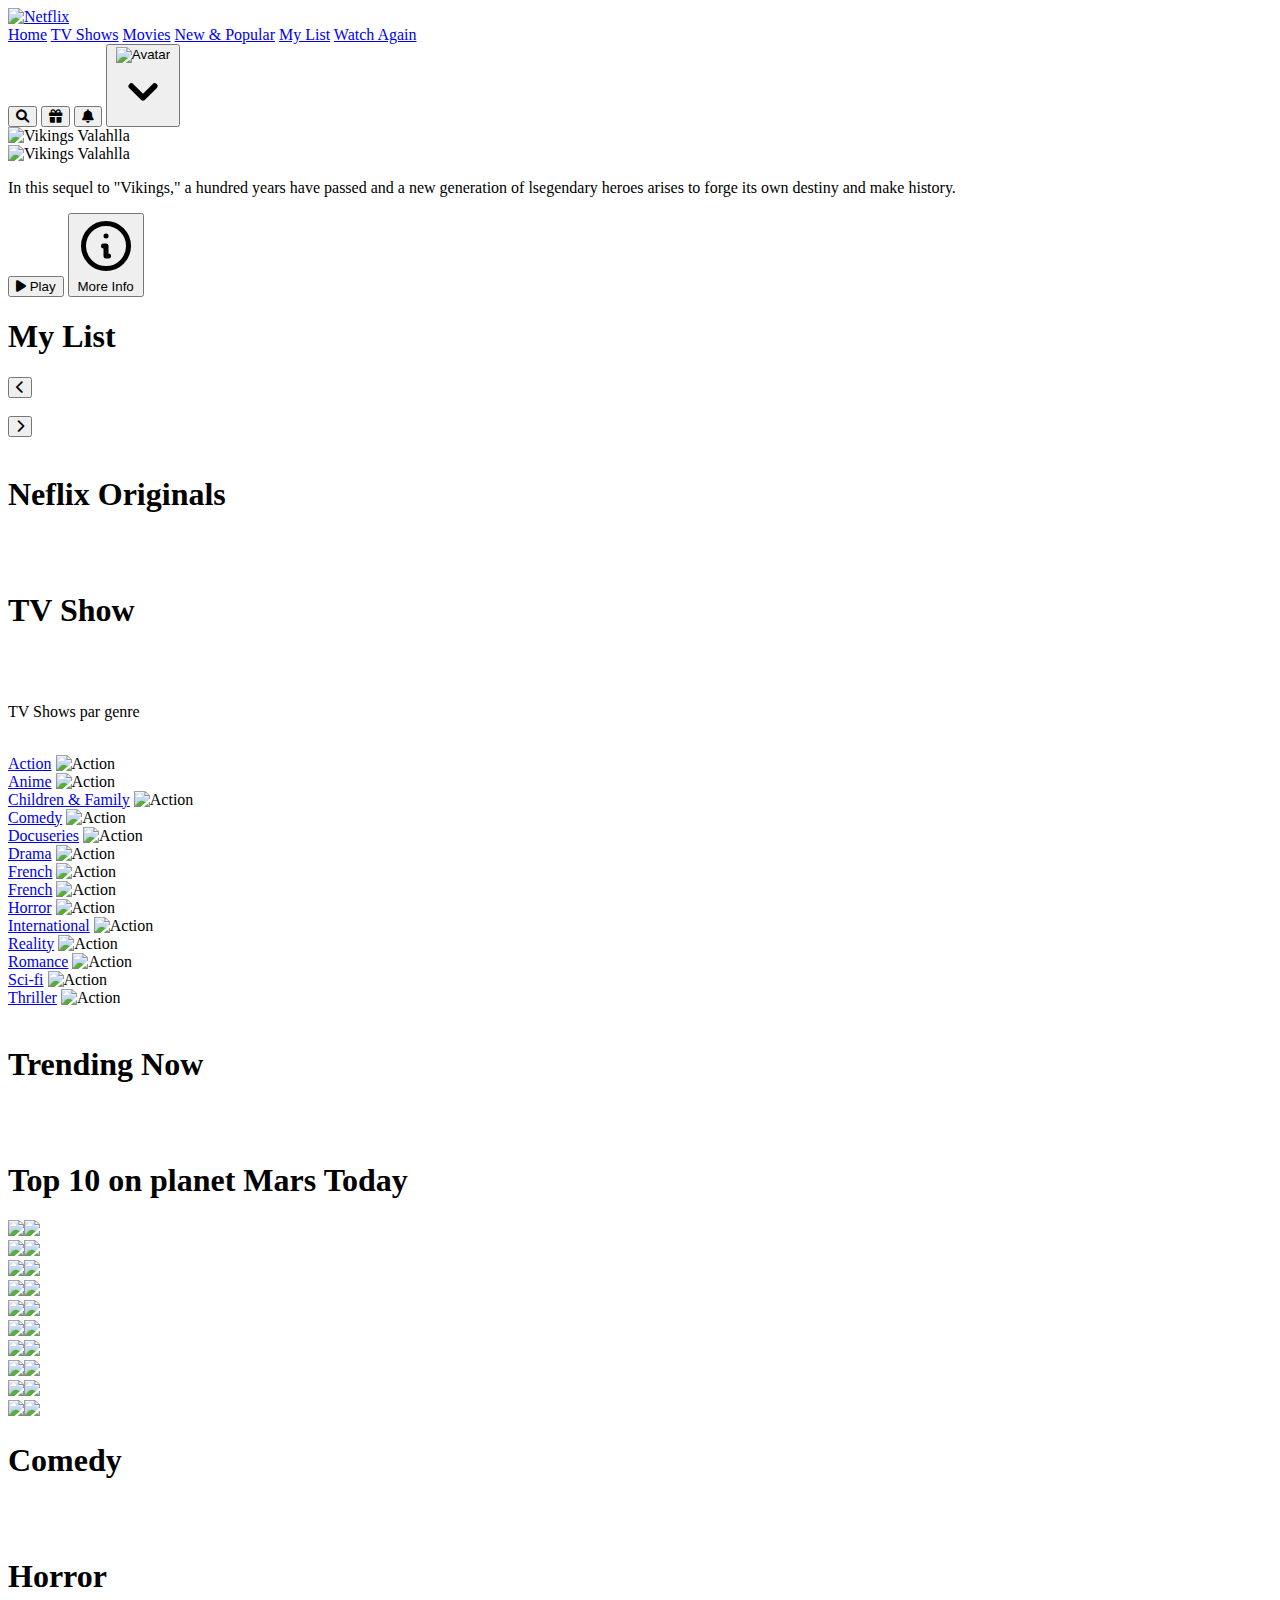
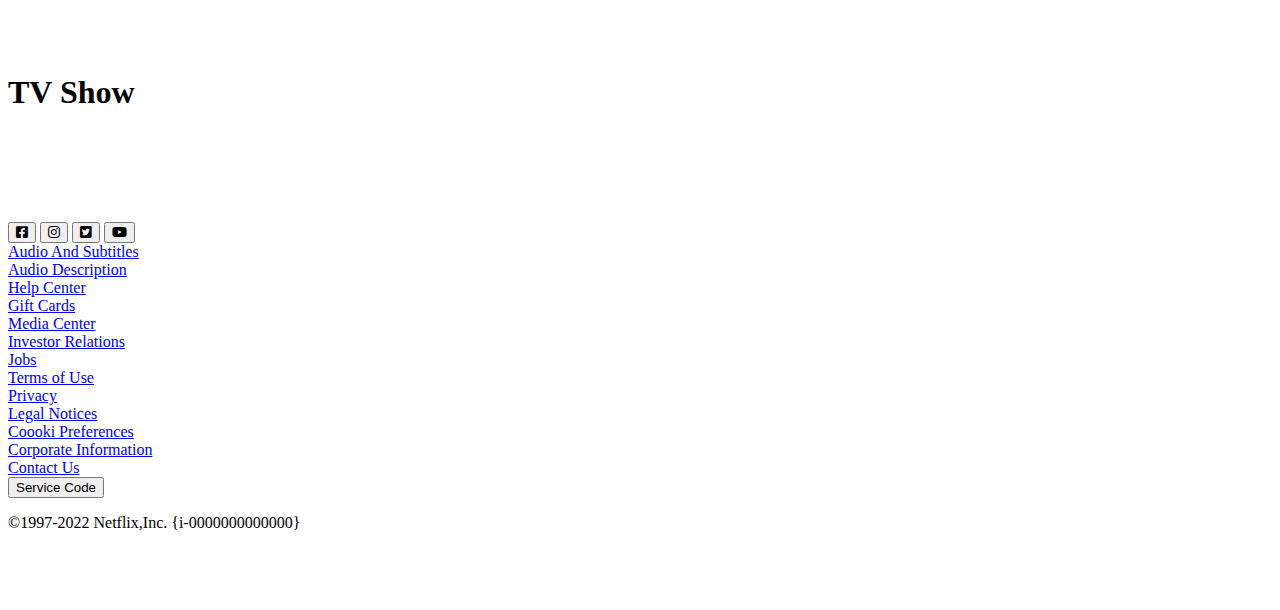
==== index.html @ 8974ee69 "Update index.html" ====
<!DOCTYPE html>
<html class="dark">

<head>

    <meta charset="UTF-8" />
    <meta name="viewport" content="width=device-width, initial-scale=1.0" />
    <meta name="author" content="Jeff GBANZIALI" />
    <meta name="description" content="Watch TV Shows Online, Watch Movies Online" />
    <title> Netflix Home</title>
    <link rel="icon" type="image/png" href="./assets/logo/favicon.ico" />
    <script src="https://cdn.tailwindcss.com"></script>
    <link rel="stylesheet" href="./assets/css/styles.css">
    <link rel="stylesheet" href="https://cdnjs.cloudflare.com/ajax/libs/font-awesome/6.0.0/css/all.min.css" integrity="sha512-9usAa10IRO0HhonpyAIVpjrylPvoDwiPUiKdWk5t3PyolY1cOd4DSE0Ga+ri4AuTroPR5aQvXU9xC6qOPnzFeg==" crossorigin="anonymous" referrerpolicy="no-referrer"
    />

</head>

<body class="bg-black overflow-x-hidden">

    <!------------------------------------------------Haeader------------------------------------------------>

    <header>

        <section class="fixed top-0 w-full bg-gradient-to-b from-black text-white">

            <div class="flex xl:flex-row flex-col items-center py-5 px-12 ml-2">
                <a href="#">
                    <img src="./assets/logo/MicrosoftTeams-image.png" alt="Netflix" class="w-24 cursor-pointer" />
                </a>
                <nav class="hidden xl:flex space-x-6 ml-10 text-sm font-light w-1/2">
                    <a href="#" class="font-medium">Home</a>
                    <a href="#" class="hover:text-gray-400">TV Shows</a>
                    <a href="#" class="hover:text-gray-400">Movies</a>
                    <a href="#" class="hover:text-gray-400">New & Popular</a>
                    <a href="#" class="hover:text-gray-400">My List</a>
                    <a href="#" class="hover:text-gray-400">Watch Again</a>
                </nav>

                <nav class="hidden xl:flex justify-center items-center space-x-8 ml-auto text-base font-semibold">
                    <button><i class="fas fa-search text-xl cursor-pointer focus:outline-none"></i></button>
                    <button><i class="fas fa-gift text-xl cursor-pointer focus:outline-none"></i></button>
                    <button><i class="fas fa-bell text-xl cursor-pointer focus:outline-none"></i></button>

                    <button class="flex items-center focus:outline-none">
                            <img src="https://cdn.glitch.global/af80d5c9-1940-44f4-b657-43b4d1e813f7/avatar.jpg?v=1646815955058" alt="Avatar" class="w-8 h-8 rounded"/>
                            <svg class="w-5 h-5 text-white ml-1" fill="currentColor" viewBox="0 0 20 20" xmlns="http://www.w3.org/2000/svg">
                                <path fill-rule="evenodd" d="M5.293 7.293a1 1 0 011.414 0L10 10.586l3.293-3.293a1 1 0 111.414 1.414l-4 4a1 1 0 01-1.414 0l-4-4a1 1 0 010-1.414z" clip-rule="evenodd"></path>
                            </svg>

                        </button>

                </nav>
            </div>

        </section>

        <section class="h-screen">

            <div>

                <img src="https://occ-0-2794-2219.1.nflxso.net/dnm/api/v6/E8vDc_W8CLv7-yMQu8KMEC7Rrr8/AAAABSjmGbTRKGriuBr3O6aT3ice6_yB7-Kq1lwpRP1QmZSDmvWN0Du_0cqlaDONncNIQdUEb2Q5NzAurjUQvxwSHsmbUCjc.jpg?r=105" alt="Vikings Valahlla" class="w-full h-screen object-cover"
                />
                <div class="absolute top-40 px-16">

                    <div class="flex flex-col xl:w-5/12 lg:w-6/12 md:w-8/12 sm:w-8/12 space-y-2 py-12">
                        <img src="./assets/img/2111.png" alt="Vikings Valahlla" />
                        <p class="text-white text-lg text-justify">In this sequel to "Vikings," a hundred years have passed and a new generation of lsegendary heroes arises to forge its own destiny and make history.</p>

                        <div class="flex flex-row w-full space-x-4">
                            <button class="flex justify-center items-center bg-white hover:bg-opacity-80 rounded-lg shadow-md space-x-2 px-8 py-2 mt-5">
                                    <i class="fas fa-play"></i>
                                    <span class="text-gray-800 font-semibold">Play</span>

                                </button>
                            <button class="flex justify-center items-center bg-gray-800 bg-opacity-80 hover:bg-opacity-60 rounded-lg shadow-md space-x-2 px-8 py-2 mt-5">
                                    <svg class="w-6 h-6 text-white" fill="none" stroke="currentColor" viewBox="0 0 24 24" xmlns="http://www.w3.org/2000/svg"> 
                                        <path stroke-linecap="round" stroke-linejoin="round" stroke-width="2" d="M13 16h-1v-4h-1m1-4h.01M21 12a9 9 0 11-18 0 9 9 0 0118 0z"></path> 
                                    </svg>
                                    <span class="text-white font-semibold">More Info</span>
                                </button>
                        </div>

                    </div>

                </div>

            </div>


            <!-- wallpaper, bg gradient to top -->
            <div class="absolute bottom-0 bg-gradient-to-t from-black w-full h-40"></div>


        </section>

    </header>

    <!------------------------------------------------Haeader------------------------------------------------>

    <!------------------------------------------------Main------------------------------------------------>

    <main>

        <!-- My List-->


        </div>
        <h1 class="text-white ml-9 font-bold">My List</h1>
        <section class="mx-5 p-1.5 ">
            <div class="carousel">
                <div class=" scrollbar-left left-arrow absolute bg-gray-900 pt-4 opacity-0 hover:opacity-40 ">
                    <!--items-start flex-->
                    <button class="  focus:outline-none text-white text-4xl absolute my-28 z-30  ">
                <i class="fa-solid fa-chevron-left"></i>
            </button>

                </div>
                <div class=" duration-200 flex items-center inline-block align-baseline">
                    <div class="bar">
                        <a href=""><img src="./assets/img/horror1.jpg" alt="" class=" max-w-xs hover:scale-y-105 m-2 object-contain max-h-64 rounded"></a>
                        <a href=""><img src="./assets/img/anonim.jpg" alt="" class=" hover:scale-y-105 m-2 object-contain max-h-64 rounded max-w-xs"></a>
                        <a href=""><img src="./assets/img/green-snake-2.jpg" alt="" class=" hover:scale-y-105 m-2 object-contain max-w-xs max-h-64 rounded"></a>
                        <a href=""><img src="./assets/img/horror12.jpg" alt="" class=" hover:scale-y-105 m-2 p-auto object-contain max-w-xs max-h-64 rounded"></a>
                        <a href=""><img src="./assets/img/casa.jpg" alt="" class=" hover:scale-y-105 object-contain m-2 max-w-xs max-h-64 rounded"></a>
                        <a href=""><img src="./assets/img/kenshin.jpg" alt="" class=" hover:scale-y-105 object-contain m-2 max-w-xs max-h-64 rounded"></a>
                        <a href=""><img src="./assets/img/rom4.jpg" alt="" class=" hover:scale-y-105 object-contain m-2 max-h-64 max-w-xs rounded"></a>
                        <a href=""><img src="./assets/img/comedie12.jpg" alt="" class=" hover:scale-y-105 m-2 object-contain max-w-xs max-h-64 rounded"></a>
                        <a href=""><img src="./assets/img/horror14.jpg" alt="" class=" hover:scale-y-105 m-2 p-auto object-contain max-w-xs max-h-64 rounded"></a>
                        <a href=""><img src="./assets/img/rom10.jpg" alt="" class=" hover:scale-y-105 object-contain m-2 max-w-xs max-h-64 rounded"></a>
                        <a href=""><img src="./assets/img/doc3.jpg" alt="" class=" hover:scale-y-105 object-contain m-2 max-w-xs max-h-64 rounded"></a>
                        <a href=""><img src="./assets/img/rom6.jpg" alt="" class=" hover:scale-y-105 object-contain m-2 max-h-64 max-w-xs rounded"></a>
                        <a href=""><img src="./assets/img/narcos.jpg" alt="" class=" hover:scale-y- object-contain max-h-64 m-2 max-w-xs rounded"></a>
                        <a href=""><img src="./assets/img/horror7.jpg" alt="" class=" max-w-xs hover:scale-y-105 object-contain m-2 max-h-64 rounded"></a>
                        <a href=""><img src="./assets/img/horror13.jpg" alt="" class=" max-w-xs hover:scale-y-105 object-contain m-2 max-h-64 rounded"></a>

                    </div>
                </div>

                <div class=" scrollbar-rigth right-arrow grid justify-items-end   ">
                    <!--items-end flex grid justify-items-end-->
                    <button class="text-white text-4xl absolute mb-28 z-30 bg-blue opacity-0 hover:opacity-40 ">
                    <i class="fa-solid fa-chevron-right"></i>
            </button>

                </div>
            </div>



        </section>



        <!-- My List-->


        <br>

        <!-- Netflix Originals-->


        <section class="mx-5 p-1.5">
            <h1 class="text-white ml-10 font-bold">Neflix Originals</h1>
            <div class=" duration-200 flex overflow-hidden overflow-x-scroll items-center">
                <a href=""><img src="./assets/img/VAL.ZW1zLXByZC1hc3NldHMvdHZzZWFzb24vNTk1NzNjMzYtMDViZC00OWM0LThjN2QtMzljNDExYTJmNTE0LmpwZw==" alt="" class=" max-w-xs hover:scale-y-105 m-2 object-contain max-h-64 rounded"></a>
                <a href=""><img src="./assets/img/anonim.jpg" alt="" class=" hover:scale-y-105 m-2 object-contain max-h-64 rounded max-w-xs"></a>
                <a href=""><img src="./assets/img/green-snake-2.jpg" alt="" class=" hover:scale-y-105 m-2 object-contain max-w-xs max-h-64 rounded"></a>
                <a href=""><img src="./assets/img/horror12.jpg" alt="" class=" hover:scale-y-105 m-2 p-auto object-contain max-w-xs max-h-64 rounded"></a>
                <a href=""><img src="./assets/img/casa.jpg" alt="" class=" hover:scale-y-105 object-contain m-2 max-w-xs max-h-64 rounded"></a>
                <a href=""><img src="./assets/img/kenshin.jpg" alt="" class=" hover:scale-y-105 object-contain m-2 max-w-xs max-h-64 rounded"></a>
                <a href=""><img src="./assets/img/rom4.jpg" alt="" class=" hover:scale-y-105 object-contain m-2 max-h-64 max-w-xs rounded"></a>
                <a href=""><img src="./assets/img/narcos.jpg" alt="" class=" hover:scale-y- object-contain max-h-64 m-2 max-w-xs rounded"></a>
                <a href=""><img src="./assets/img/VAL.ZW1zLXByZC1hc3NldHMvdHZzZWFzb24vNTk1NzNjMzYtMDViZC00OWM0LThjN2QtMzljNDExYTJmNTE0LmpwZw==" alt="" class=" max-w-xs hover:scale-y-105 object-contain m-2 max-h-64 rounded"></a>
                <a href=""><img src="./assets/img/VAL.ZW1zLXByZC1hc3NldHMvdHZzZWFzb24vNTk1NzNjMzYtMDViZC00OWM0LThjN2QtMzljNDExYTJmNTE0LmpwZw==" alt="" class=" max-w-xs hover:scale-y-105 object-contain m-2 max-h-64 rounded"></a>
            </div>
        </section>
        <br>

        <!-- Netflix Originals-->

        <!-- TV Show-->
        <section class="mx-5 p-1.5">
            <h1 class="text-white ml-10 font-bold">TV Show</h1>
            <div class=" duration-200 flex overflow-hidden overflow-x-scroll items-center">
                <a href=""><img src="./assets/img/VAL.ZW1zLXByZC1hc3NldHMvdHZzZWFzb24vNTk1NzNjMzYtMDViZC00OWM0LThjN2QtMzljNDExYTJmNTE0LmpwZw==" alt="" class=" max-w-xs hover:scale-y-105 m-2 object-contain max-h-64 rounded"></a>
                <a href=""><img src="./assets/img/anonim.jpg" alt="" class=" hover:scale-y-105 m-2 object-contain max-h-64 rounded max-w-xs"></a>
                <a href=""><img src="./assets/img/green-snake-2.jpg" alt="" class=" hover:scale-y-105 m-2 object-contain max-w-xs max-h-64 rounded"></a>
                <a href=""><img src="./assets/img/horror12.jpg" alt="" class=" hover:scale-y-105 m-2 p-auto object-contain max-w-xs max-h-64 rounded"></a>
                <a href=""><img src="./assets/img/casa.jpg" alt="" class=" hover:scale-y-105 object-contain m-2 max-w-xs max-h-64 rounded"></a>
                <a href=""><img src="./assets/img/kenshin.jpg" alt="" class=" hover:scale-y-105 object-contain m-2 max-w-xs max-h-64 rounded"></a>
                <a href=""><img src="./assets/img/rom4.jpg" alt="" class=" hover:scale-y-105 object-contain m-2 max-h-64 max-w-xs rounded"></a>
                <a href=""><img src="./assets/img/narcos.jpg" alt="" class=" hover:scale-y-105 object-contain max-h-64 m-2 max-w-xs rounded"></a>
                <a href=""><img src="./assets/img/VAL.ZW1zLXByZC1hc3NldHMvdHZzZWFzb24vNTk1NzNjMzYtMDViZC00OWM0LThjN2QtMzljNDExYTJmNTE0LmpwZw==" alt="" class=" max-w-xs hover:scale-y-105 object-contain m-2 max-h-64 rounded"></a>
                <a href=""><img src="./assets/img/VAL.ZW1zLXByZC1hc3NldHMvdHZzZWFzb24vNTk1NzNjMzYtMDViZC00OWM0LThjN2QtMzljNDExYTJmNTE0LmpwZw==" alt="" class=" max-w-xs hover:scale-y-105 object-contain m-2 max-h-64 rounded"></a>
            </div>
        </section>
        <br>

        <!-- TV Show-->

        <!-- TV Shows par genre-->
        <section>

            <div class="px-12 py-3 mx-6 ">


                <p class="py-2 text-white font-bold">TV Shows par genre</p>
                <br>
                <div>

                    <div class="grid gap-3 xl:grid-cols-7 lg:grid-cols-5 md:grid-cols-4 sm:grid-cols-3 grid-cols-2">

                        <div class="relative bg-gradient-to-r hover:opacity-50 from-green-900 to-green-100 rounded overflow-hidden">
                            <a class="absolute top-1/4 left-3 no-underline text-white font-bold lg:text-xl md:text-base z-10" href="#">Action</a>
                            <img class="rounded opacity-30 mb-3 transform hover:scale-125 transition duration-500 ease-in-out overflow-hidden" src="" alt="Action">
                        </div>

                        <div class="relative bg-gradient-to-r hover:opacity-50 from-red-900 to-red-100 rounded overflow-hidden">
                            <a class="absolute top-1/4 left-3 no-underline text-white font-bold lg:text-xl md:text-base z-10" href="#">Anime</a>
                            <img class="rounded opacity-30 mb-3 transform hover:scale-125 transition duration-500 ease-in-out overflow-hidden" src="" alt="Action">
                        </div>

                        <div class="relative bg-gradient-to-r hover:opacity-50 from-yellow-900 to-yellow-100 rounded overflow-hidden">
                            <a class="absolute lg:top-1/4 lg:left-3 md:top-1 md:left-3 no-underline text-white font-bold lg:text-xl md:text-base z-10" href="#">Children & Family</a>
                            <img class="rounded opacity-30 mb-3 transform hover:scale-125 transition duration-500 ease-in-out overflow-hidden" src="" alt="Action">
                        </div>

                        <div class="relative bg-gradient-to-r hover:opacity-50 from-pink-900 to-pink-100 rounded overflow-hidden">
                            <a class="absolute top-1/4 left-3 no-underline text-white font-bold lg:text-xl md:text-base z-10" href="#">Comedy</a>
                            <img class="rounded opacity-30 mb-3 transform hover:scale-125 transition duration-500 ease-in-out overflow-hidden" src="" alt="Action">
                        </div>

                        <div class="relative bg-gradient-to-r hover:opacity-50 from-indigo-900 to-indigo-100 rounded overflow-hidden">
                            <a class="absolute top-1/4 left-3 no-underline text-white font-bold lg:text-xl md:text-base z-10" href="#">Docuseries</a>
                            <img class="rounded opacity-30 mb-3 transform hover:scale-125 transition duration-500 ease-in-out overflow-hidden" src="./assets/img/docuseries.png" alt="Action">
                        </div>

                        <div class="relative bg-gradient-to-r from-green-500 to-green-100 rounded overflow-hidden">
                            <a class="absolute top-1/4 left-3 no-underline text-white font-bold lg:text-xl md:text-base z-10" href="#">Drama</a>
                            <img class="rounded opacity-30 mb-3 transform hover:scale-125 transition duration-500 ease-in-out overflow-hidden" src="" alt="Action">
                        </div>

                        <div class="relative bg-gradient-to-r hover:opacity-50 from-pink-500 to-pink-100 rounded overflow-hidden">
                            <a class="absolute top-1/4 left-3 no-underline text-white font-bold lg:text-xl md:text-base z-10" href="#">French</a>
                            <img class="rounded opacity-30 mb-3 transform hover:scale-125 transition duration-500 ease-in-out overflow-hidden" src="" alt="Action">
                        </div>

                        <div class="relative bg-gradient-to-r hover:opacity-50 from-blue-500 to-blue-100 rounded overflow-hidden">
                            <a class="absolute top-1/4 left-3 no-underline text-white font-bold lg:text-xl md:text-base z-10" href="#">French</a>
                            <img class="rounded opacity-30 mb-3 transform hover:scale-125 transition duration-500 ease-in-out overflow-hidden" src="" alt="Action">
                        </div>

                        <div class="relative bg-gradient-to-r from-purple-600 hover:opacity-50 to-purple-100 rounded overflow-hidden">
                            <a class="absolute top-1/4 left-3 no-underline text-white font-bold lg:text-xl md:text-base z-10" href="#">Horror</a>
                            <img class="rounded opacity-30 mb-3 transform hover:scale-125 transition duration-500 ease-in-out overflow-hidden" src="" alt="Action">
                        </div>

                        <div class="relative bg-gradient-to-r from-red-600 hover:opacity-50 to-red-100 rounded overflow-hidden">
                            <a class="absolute top-1/4 left-3 no-underline text-white font-bold lg:text-xl md:text-base z-10" href="#">International</a>
                            <img class="rounded opacity-30 mb-3 transform hover:scale-125 transition duration-500 ease-in-out overflow-hidden" src="" alt="Action">
                        </div>

                        <div class="relative bg-gradient-to-r from-indigo-700 hover:opacity-50 to-indigo-100 rounded overflow-hidden">
                            <a class="absolute top-1/4 left-3 no-underline text-white font-bold lg:text-xl md:text-base z-10" href="#">Reality</a>
                            <img class="rounded opacity-30 mb-3 transform hover:scale-125 transition duration-500 ease-in-out overflow-hidden" src="" alt="Action">
                        </div>


                        <div class="relative bg-gradient-to-r from-yellow-500 hover:opacity-50 to-yellow-100 rounded overflow-hidden">
                            <a class="absolute top-1/4 left-3 no-underline text-white font-bold lg:text-xl md:text-base z-10" href="#">Romance</a>
                            <img class="rounded opacity-30 mb-3 transform hover:scale-125 transition duration-500 ease-in-out overflow-hidden" src="" alt="Action">
                        </div>

                        <div class="relative bg-gradient-to-r from-pink-400 hover:opacity-50 to-pink-100 rounded overflow-hidden">
                            <a class="absolute top-1/4 left-3 no-underline text-white font-bold lg:text-xl md:text-base z-10" href="#">Sci-fi</a>
                            <img class="rounded opacity-30 mb-3 transform hover:scale-125 transition duration-500 ease-in-out overflow-hidden" src="" alt="Action">
                        </div>

                        <div class="relative bg-gradient-to-r from-purple-500 hover:opacity-50 to-purple-50 rounded overflow-hidden">
                            <a class="absolute top-1/4 left-3 no-underline text-white font-bold lg:text-xl md:text-base z-10" href="#">Thriller</a>
                            <img class="rounded opacity-30 mb-3 transform hover:scale-125 transition duration-500 ease-in-out overflow-hidden" src="" alt="Action">
                        </div>

                    </div>
                </div>
            </div>

        </section>

        <!-- TV Shows par genre-->

        <!-- Trending Now-->

        <br>

        <section class="mx-5 p-1.5">
            <h1 class="text-white ml-10 font-bold">Trending Now</h1>
            <div class=" duration-200 flex overflow-hidden overflow-x-scroll  items-center">
                <a href=""><img src="./assets/img/VAL.ZW1zLXByZC1hc3NldHMvdHZzZWFzb24vNTk1NzNjMzYtMDViZC00OWM0LThjN2QtMzljNDExYTJmNTE0LmpwZw==" alt="" class=" max-w-xs hover:scale-y-105 m-2 object-contain max-h-64 rounded"></a>
                <a href=""><img src="./assets/img/anonim.jpg" alt="" class=" hover:scale-y-105 m-2 object-contain max-h-64 rounded max-w-xs"></a>
                <a href=""><img src="./assets/img/green-snake-2.jpg" alt="" class=" hover:scale-y-105 m-2 object-contain max-w-xs max-h-64 rounded"></a>
                <a href=""><img src="./assets/img/horror12.jpg" alt="" class=" hover:scale-y-105 m-2 p-auto object-contain max-w-xs max-h-64 rounded"></a>
                <a href=""><img src="./assets/img/casa.jpg" alt="" class=" hover:scale-y-105 object-contain m-2 max-w-xs max-h-64 rounded"></a>
                <a href=""><img src="./assets/img/kenshin.jpg" alt="" class=" hover:scale-y-105 object-contain m-2 max-w-xs max-h-64 rounded"></a>
                <a href=""><img src="./assets/img/rom4.jpg" alt="" class=" hover:scale-y-105 object-contain m-2 max-h-64 max-w-xs rounded"></a>
                <a href=""><img src="./assets/img/narcos.jpg" alt="" class=" hover:scale-y-105 object-contain max-h-64 m-2 max-w-xs rounded"></a>
                <a href=""><img src="./assets/img/VAL.ZW1zLXByZC1hc3NldHMvdHZzZWFzb24vNTk1NzNjMzYtMDViZC00OWM0LThjN2QtMzljNDExYTJmNTE0LmpwZw==" alt="" class=" max-w-xs hover:scale-y-105 object-contain m-2 max-h-64 rounded"></a>
                <a href=""><img src="./assets/img/VAL.ZW1zLXByZC1hc3NldHMvdHZzZWFzb24vNTk1NzNjMzYtMDViZC00OWM0LThjN2QtMzljNDExYTJmNTE0LmpwZw==" alt="" class=" max-w-xs hover:scale-y-105 object-contain m-2 max-h-64 rounded"></a>
            </div>
        </section>
        <br>

        <!-- Trending Now-->

        <!-- Top 10 on planet Mars Today -->


        <section class="mx-5 p-1.5  ml-10 font-bold">
            <h1 class="text-white">Top 10 on planet Mars Today </h1>
            <div class=" duration-200 flex  overflow-x-scroll items-center">
                <div class="flex items-center relative  space-x-20">
                    <div class="flex items-center"><img class=" items-center " src="./assets/img/top_1.png " alt=" "><img class=" hover:scale-y-105 h-40 w-40 object-contain rounded " src="./assets/img/ems.ZW1zLXByZC1hc3NldHMvdHZzZWFzb24vNTk1NzNjMzYtMDViZC00OWM0LThjN2QtMzljNDExYTJmNTE0LmpwZw=="></div>
                    <div class=" flex items-center "><img class="w-auto h-auto " src="./assets/img/top_2.png " alt=" "><img class="  hover:scale-y-105 h-40 w-40 object-contain rounded " src="./assets/img/narcos.jpg "></div>
                    <div class="flex items-center "><img class="w-auto h-auto " src="./assets/img/top_3.png " alt=" "><img class=" hover:scale-y-105 h-40 w-40 object-contain rounded " src="./assets/img/rom11.jpg "></div>
                    <div class="flex items-center "><img class="w-auto h-auto " src="./assets/img/top_4.png" alt=" "><img class="  hover:scale-y-105 h-40 w-40 object-contain rounded " src="./assets/img/horror14.jpg "></div>
                    <div class="flex items-center "><img class="w-auto h-auto " src="./assets/img/top_5.png" alt=" "><img class=" hover:scale-y-105 h-40 w-40 object-contain rounded " src="./assets/img/comedie7.jpg "></div>
                    <div class="flex items-center "><img class="w-auto h-auto " src="./assets/img/top_6.png " alt=" "><img class="  hover:scale-y-105 h-40 w-40 object-contain rounded " src="./assets/img/doc10.jpg "></div>
                    <div class="flex items-center "><img class="w-auto h-auto " src="./assets/img/top_7.png " alt=" "><img class="  hover:scale-y-105 h-40 w-40 object-contain rounded " src="./assets/img/newgods.jpg "></div>
                    <div class="flex items-center "><img class="w-auto h-auto " src="./assets/img/top_8.png" alt=" "><img class=" hover:scale-y-105 h-40 w-40 object-contain rounded " src="./assets/img/jojo.jpg"></div>
                    <div class="flex items-center "><img class="w-auto h-auto " src="./assets/img/top_9.png " alt=" "><img class="  hover:scale-y-105 h-40 w-40 object-contain rounded " src="./assets/img/green-snake-2.jpg "></div>
                    <div class="flex items-center "><img class="w-auto h-auto " src="./assets/img/top_10.png" alt=" "><img class=" hover:scale-y-105 h-40 w-40 object-contain rounded " src="./assets/img/casa.jpg"></div>
                </div>

        </section>
        <!-- Top 10 on planet Mars Today -->

        <section class="mx-5 p-1.5 overflow-x-hidden overflow-x-scroll">
            <h1 class="text-white ml-10 font-bold">Comedy</h1>
            <div class=" duration-200 flex items-center inline-block align-baseline">
                <a href=""><img src="./assets/img/comedie1.jpg" alt="" class=" max-w-xs hover:scale-y-105 m-2 object-contain max-h-64 rounded"></a>
                <a href=""><img src="./assets/img/comedie2.jpg" alt="" class=" hover:scale-y-105 m-2 object-contain max-h-64 rounded max-w-xs"></a>
                <a href=""><img src="./assets/img/comedie3.jpg" alt="" class=" hover:scale-y-105 m-2 object-contain max-w-xs max-h-64 rounded"></a>
                <a href=""><img src="./assets/img/comedie4.jpg" alt="" class=" hover:scale-y-105 m-2 p-auto object-contain max-w-xs max-h-64 rounded"></a>
                <a href=""><img src="./assets/img/comedie5.jpg" alt="" class=" hover:scale-y-105 object-contain m-2 max-w-xs max-h-64 rounded"></a>
                <a href=""><img src="./assets/img/comedie6.jpg" alt="" class=" hover:scale-y-105 object-contain m-2 max-w-xs max-h-64 rounded"></a>
                <a href=""><img src="./assets/img/comedie7.jpg" alt="" class=" hover:scale-y-105 object-contain m-2 max-h-64 max-w-xs rounded"></a>
                <a href=""><img src="./assets/img/comedie8.jpg" alt="" class=" hover:scale-y- object-contain max-h-64 m-2 max-w-xs rounded"></a>
                <a href=""><img src="./assets/img/comedie9.jpg" alt="" class=" max-w-xs hover:scale-y-105 object-contain m-2 max-h-64 rounded"></a>
                <a href=""><img src="./assets/img/comedie10.jpg" alt="" class=" max-w-xs hover:scale-y-105 object-contain m-2 max-h-64 rounded"></a>
            </div>
        </section>

        <!-- My List-->


        <br>

        <!-- Netflix Originals-->


        <section class="mx-5 p-1.5">
            <h1 class="text-white ml-10 font-bold">Horror</h1>
            <div class=" duration-200 flex overflow-hidden overflow-x-scroll items-center">
                <a href=""><img src="./assets/img/horror1.jpg" alt="" class=" max-w-xs hover:scale-y-105 m-2 object-contain max-h-64 rounded"></a>
                <a href=""><img src="./assets/img/horror2.jpg" alt="" class=" hover:scale-y-105 m-2 object-contain max-h-64 rounded max-w-xs"></a>
                <a href=""><img src="./assets/img/horror3.jpg" alt="" class=" hover:scale-y-105 m-2 object-contain max-w-xs max-h-64 rounded"></a>
                <a href=""><img src="./assets/img/horror4.jpg" alt="" class=" hover:scale-y-105 m-2 p-auto object-contain max-w-xs max-h-64 rounded"></a>
                <a href=""><img src="./assets/img/horror5.jpg" alt="" class=" hover:scale-y-105 object-contain m-2 max-w-xs max-h-64 rounded"></a>
                <a href=""><img src="./assets/img/horror6.jpg" alt="" class=" hover:scale-y-105 object-contain m-2 max-w-xs max-h-64 rounded"></a>
                <a href=""><img src="./assets/img/horror7.jpg" alt="" class=" hover:scale-y-105 object-contain m-2 max-h-64 max-w-xs rounded"></a>
                <a href=""><img src="./assets/img/horror8.jpg" alt="" class=" hover:scale-y- object-contain max-h-64 m-2 max-w-xs rounded"></a>
                <a href=""><img src="./assets/img/horror9.jpg" alt="" class=" max-w-xs hover:scale-y-105 object-contain m-2 max-h-64 rounded"></a>
                <a href=""><img src="./assets/img/horror10.jpg" alt="" class=" max-w-xs hover:scale-y-105 object-contain m-2 max-h-64 rounded"></a>
            </div>
        </section>
        <br>

        <!-- Netflix Originals-->

        <!-- TV Show-->
        <section class="mx-5 p-1.5">
            <h1 class="text-white ml-10 font-bold">TV Show</h1>
            <div class=" duration-200 flex overflow-hidden overflow-x-scroll items-center">
                <a href=""><img src="./assets/img/VAL.ZW1zLXByZC1hc3NldHMvdHZzZWFzb24vNTk1NzNjMzYtMDViZC00OWM0LThjN2QtMzljNDExYTJmNTE0LmpwZw==" alt="" class=" max-w-xs hover:scale-y-105 m-2 object-contain max-h-64 rounded"></a>
                <a href=""><img src="./assets/img/anonim.jpg" alt="" class=" hover:scale-y-105 m-2 object-contain max-h-64 rounded max-w-xs"></a>
                <a href=""><img src="./assets/img/green-snake-2.jpg" alt="" class=" hover:scale-y-105 m-2 object-contain max-w-xs max-h-64 rounded"></a>
                <a href=""><img src="./assets/img/horror12.jpg" alt="" class=" hover:scale-y-105 m-2 p-auto object-contain max-w-xs max-h-64 rounded"></a>
                <a href=""><img src="./assets/img/casa.jpg" alt="" class=" hover:scale-y-105 object-contain m-2 max-w-xs max-h-64 rounded"></a>
                <a href=""><img src="./assets/img/kenshin.jpg" alt="" class=" hover:scale-y-105 object-contain m-2 max-w-xs max-h-64 rounded"></a>
                <a href=""><img src="./assets/img/rom4.jpg" alt="" class=" hover:scale-y-105 object-contain m-2 max-h-64 max-w-xs rounded"></a>
                <a href=""><img src="./assets/img/narcos.jpg" alt="" class=" hover:scale-y-105 object-contain max-h-64 m-2 max-w-xs rounded"></a>
                <a href=""><img src="./assets/img/VAL.ZW1zLXByZC1hc3NldHMvdHZzZWFzb24vNTk1NzNjMzYtMDViZC00OWM0LThjN2QtMzljNDExYTJmNTE0LmpwZw==" alt="" class=" max-w-xs hover:scale-y-105 object-contain m-2 max-h-64 rounded"></a>
                <a href=""><img src="./assets/img/VAL.ZW1zLXByZC1hc3NldHMvdHZzZWFzb24vNTk1NzNjMzYtMDViZC00OWM0LThjN2QtMzljNDExYTJmNTE0LmpwZw==" alt="" class=" max-w-xs hover:scale-y-105 object-contain m-2 max-h-64 rounded"></a>
            </div>
        </section>


    </main>

    <!------------------------------------------------Main------------------------------------------------>

    <br><br><br><br>
    <!------------------------------------------------Footer------------------------------------------------>

    <footer class="py-6 mt-6 w-4/6 mx-auto h-32 text-gray-800 space-x-5">

        <div class=" mx-6 text-3xl space-x-4">

            <button class="hover:text-gray-400"><i class="fab fa-facebook-square"></i></button></i>
            <button class="hover:text-gray-400"><i class="fab fa-instagram"></i></button></i>
            <button class="hover:text-gray-400"><i class="fab fa-twitter-square"></i></button>
            <button class="hover:text-gray-400"><i class="fab fa-youtube"></i></button>


        </div>
        <div class="grid gap-y-4 xl:grid-cols-4 lg:grid-cols-4 md:grid-cols-3 sm:grid-cols-3 grid-cols-2 ">

            <div>
                <a class="hover:text-gray-400" href="#">Audio And Subtitles</a>
            </div>

            <div>
                <a class="hover:text-gray-400" href="#">Audio Description</a>
            </div>

            <div>
                <a class="hover:text-gray-400" href="#">Help Center</a>
            </div>

            <div>
                <a class="hover:text-gray-400" href="#">Gift Cards</a>
            </div>

            <div>
                <a class="hover:text-gray-400" href="#">Media Center</a>
            </div>

            <div>
                <a class="hover:text-gray-400" href="#">Investor Relations</a>
            </div>

            <div>
                <a class="hover:text-gray-400" href="#">Jobs</a>
            </div>

            <div>
                <a class="hover:text-gray-400" href="#">Terms of Use</a>
            </div>

            <div>
                <a class="hover:text-gray-400" href="#">Privacy</a>
            </div>

            <div>
                <a class="hover:text-gray-400" href="#">Legal Notices</a>
            </div>

            <div>
                <a class="hover:text-gray-400" href="#">Coooki Preferences</a>
            </div>

            <div>
                <a class="hover:text-gray-400" href="#">Corporate Information</a>
            </div>

            <div>
                <a class="hover:text-gray-400" href="#">Contact Us</a>
            </div>

        </div>
        <div class="py-6 mt-6">

            <button class="p-2 border border-gray-600 cursor-pointer hover:text-white">Service Code</button>

        </div>

        <p class="mb-4">&copy;1997-2022 Netflix,Inc. {i-0000000000000}</p>

        <br> <br> <br>

    </footer>
    <!------------------------------------------------Footer------------------------------------------------>

    <!------------------------------------------------JS link------------------------------------------------>

    <script src="./assets/js/main.js" type="text/javascript">
    </script>

    <!------------------------------------------------JS link------------------------------------------------>



</body>

</html>
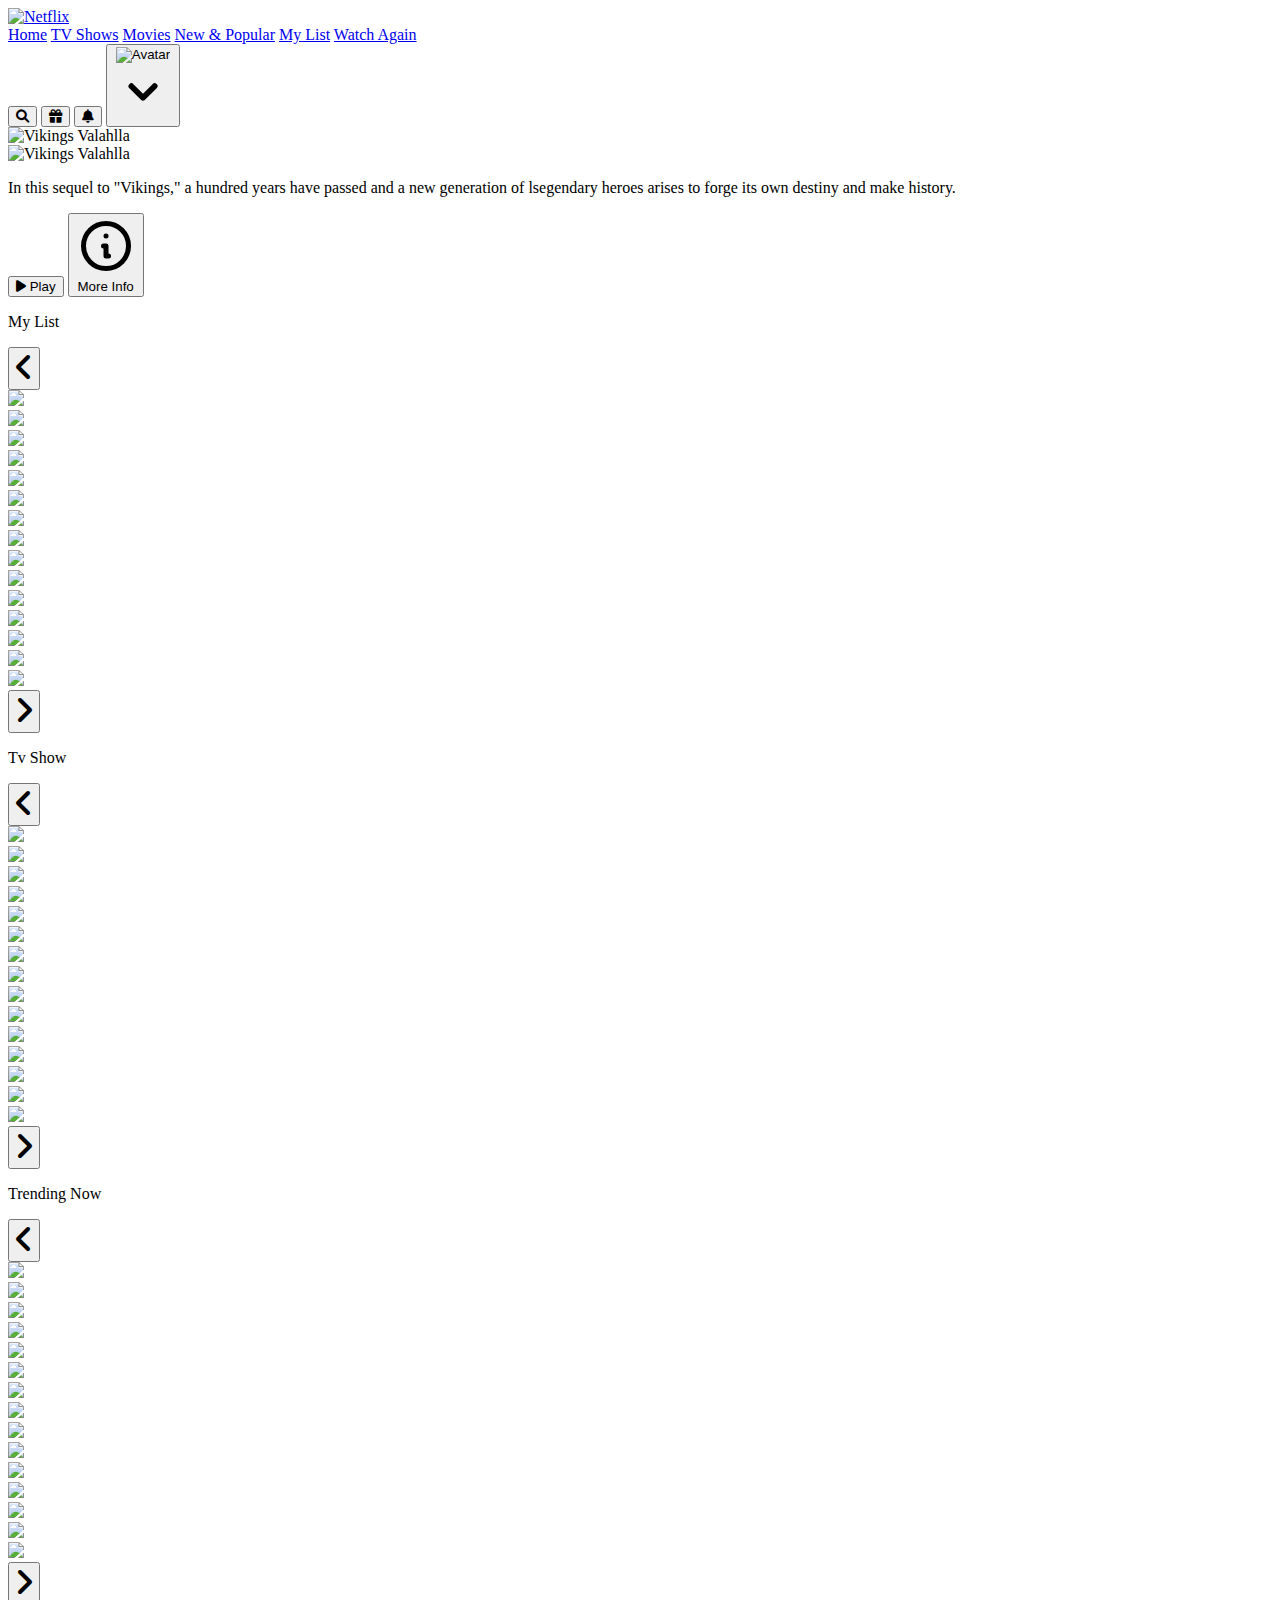
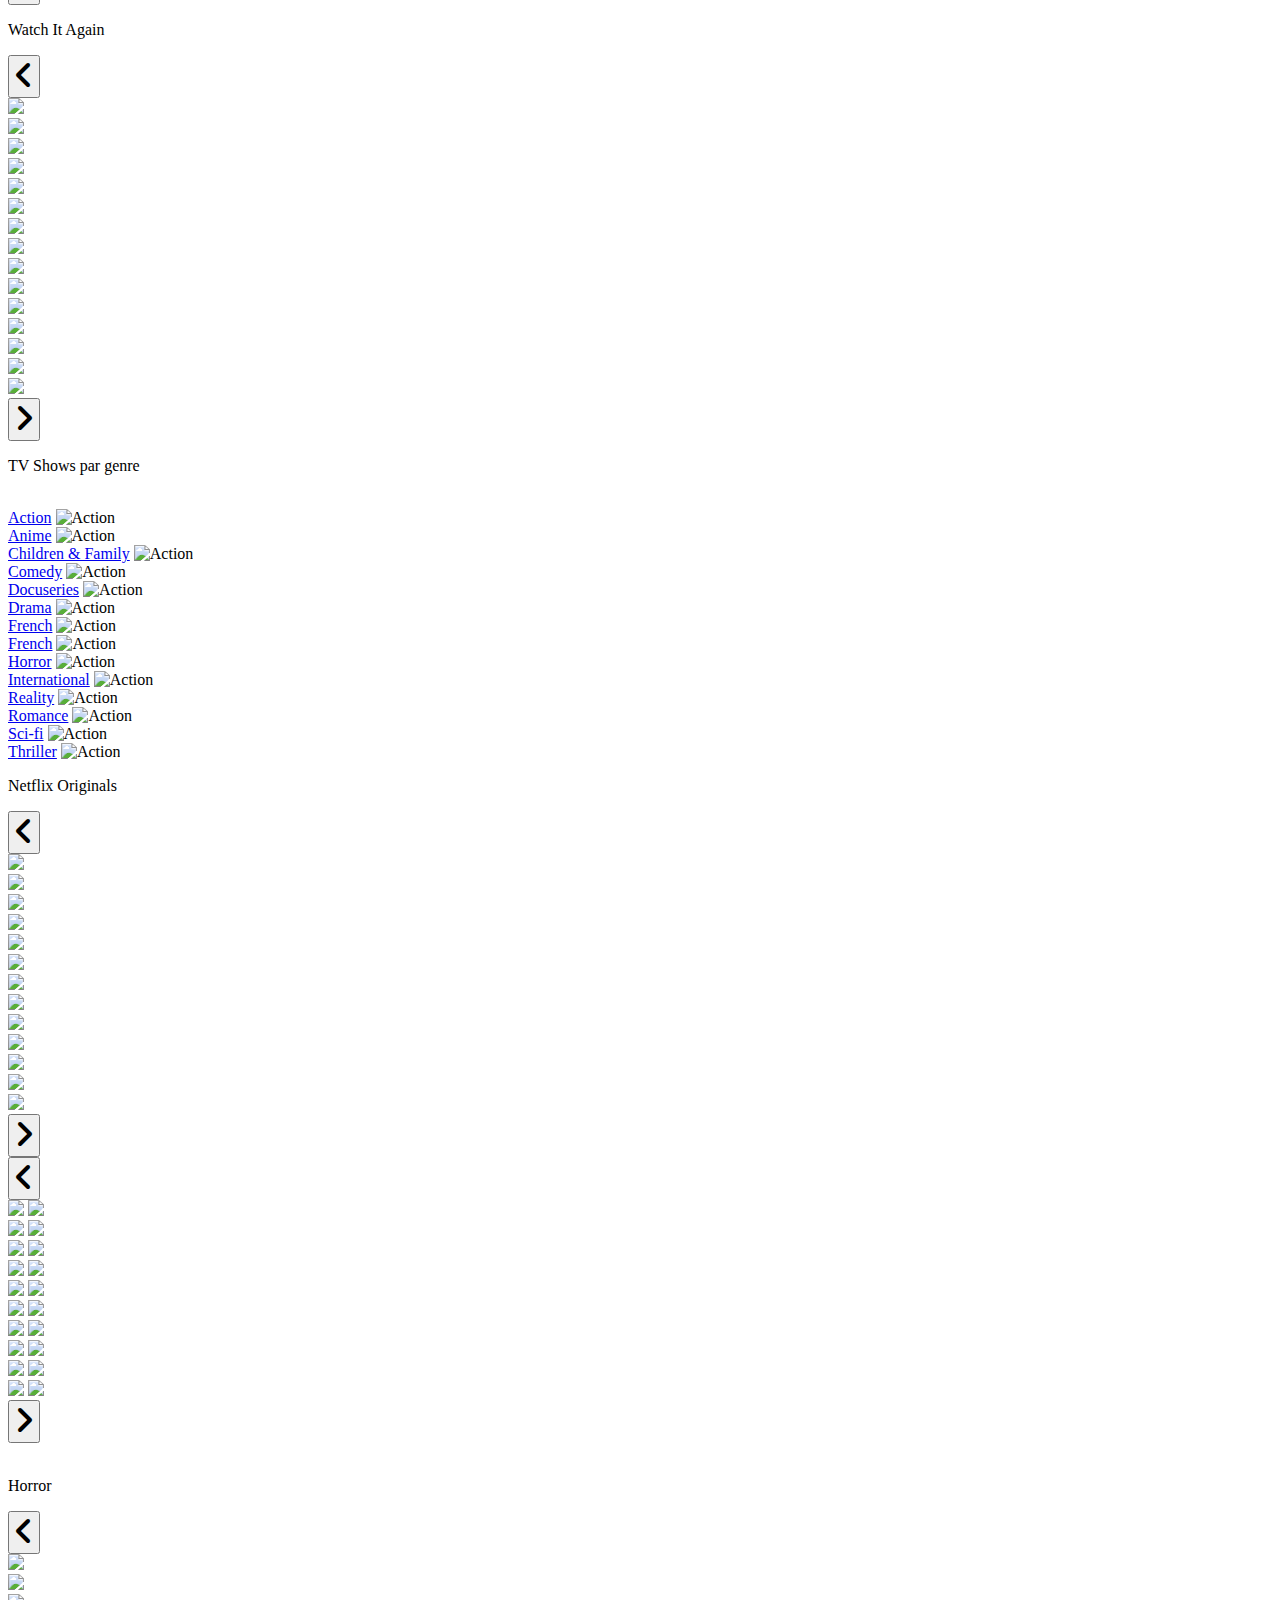
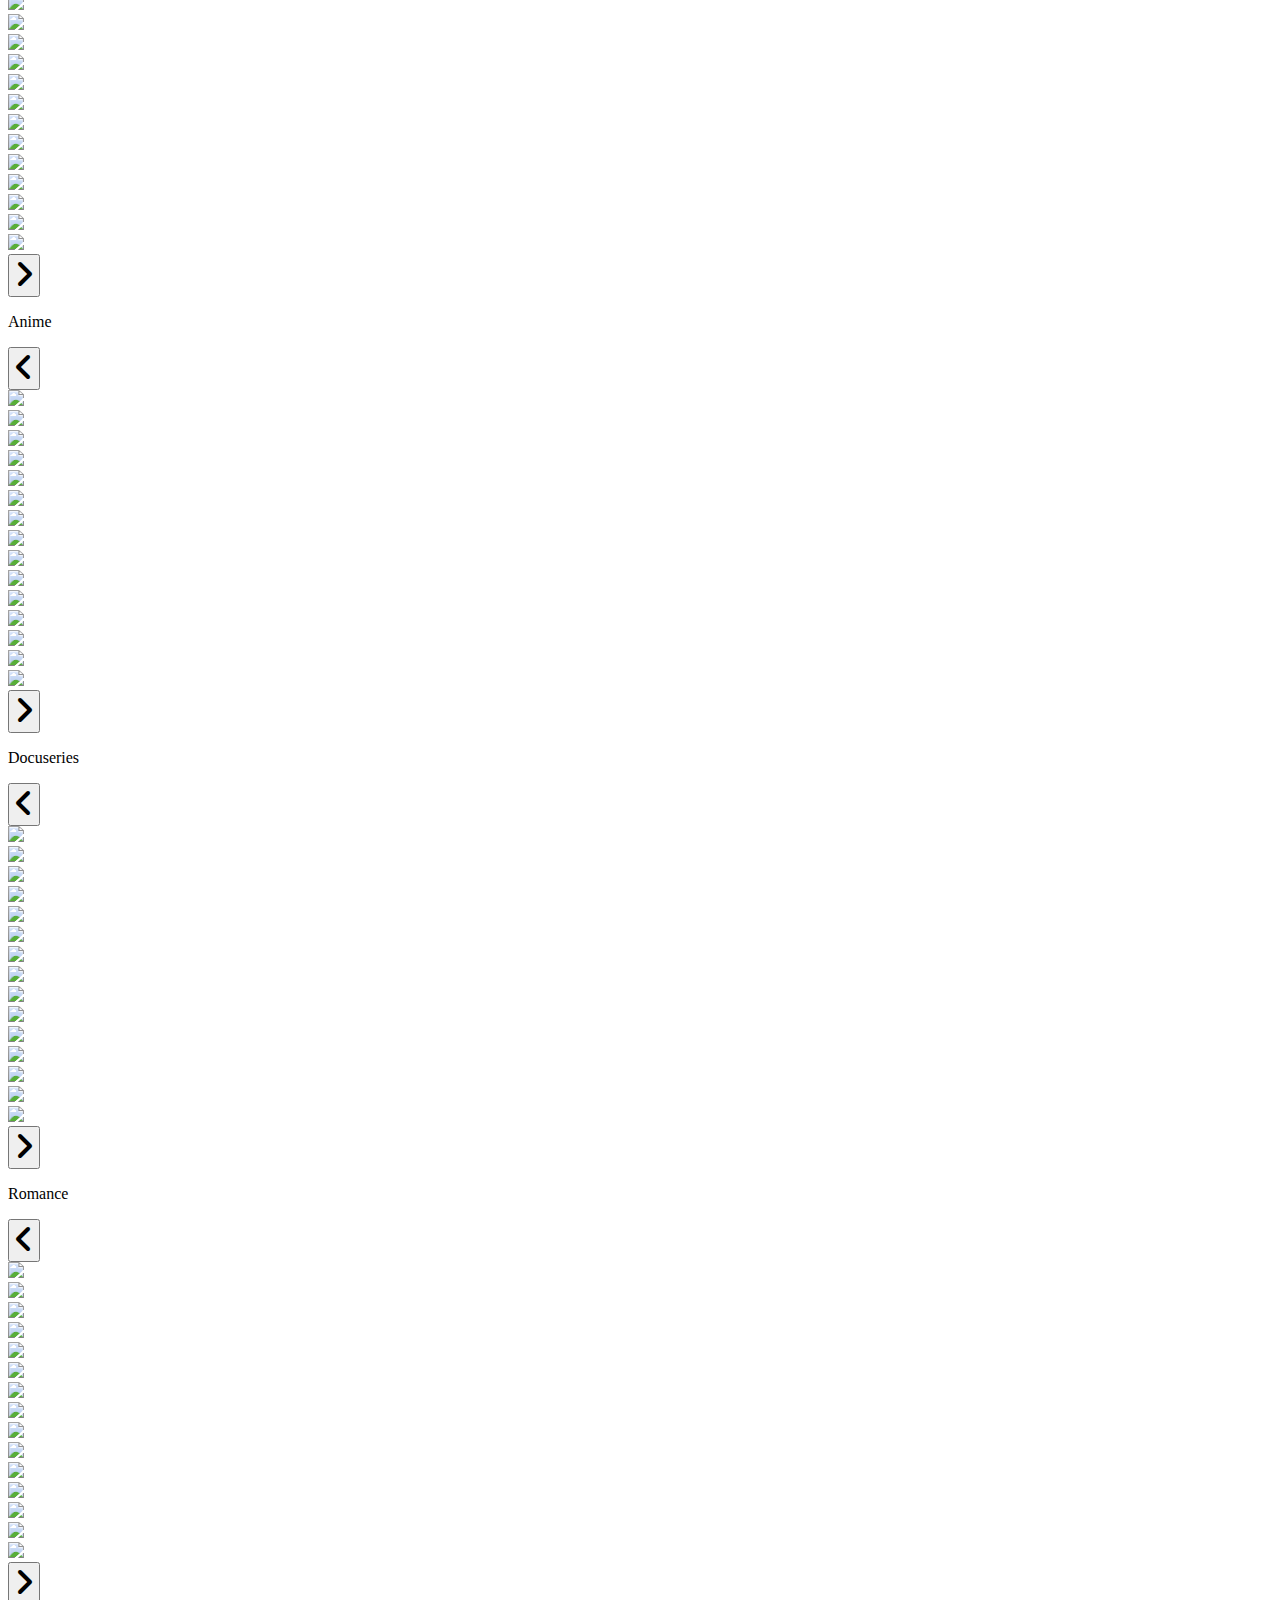
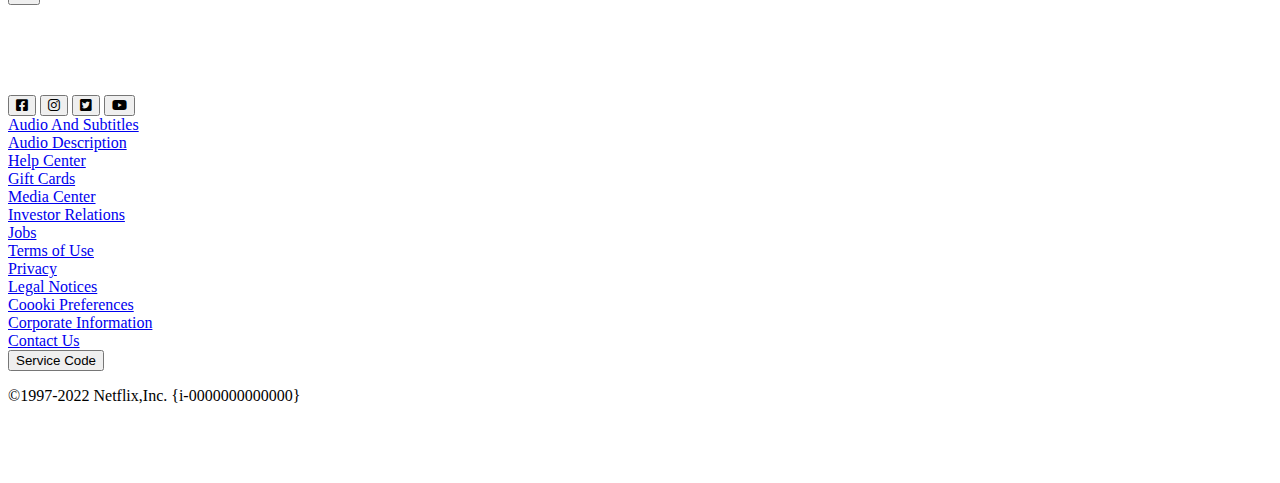
==== commit 041434f0: "Update index.html" ====
--- a/index.html
+++ b/index.html
@@ -22,9 +22,9 @@
 
     <header>
 
-        <section class="fixed top-0 w-full bg-gradient-to-b from-black text-white">
-
-            <div class="flex xl:flex-row flex-col items-center py-5 px-12 ml-2">
+        <section id="navbar" class="fixed  top-0 w-full h-18 bg-gradient-to-b  from-black  z-50 text-white">
+
+            <div class="flex xl:flex-row flex-col items-center py-2 px-12 ml-2">
                 <a href="#">
                     <img src="./assets/logo/MicrosoftTeams-image.png" alt="Netflix" class="w-24 cursor-pointer" />
                 </a>
@@ -105,99 +105,419 @@
         <!-- My List-->
 
 
-        </div>
-        <h1 class="text-white ml-9 font-bold">My List</h1>
-        <section class="mx-5 p-1.5 ">
-            <div class="carousel">
-                <div class=" scrollbar-left left-arrow absolute bg-gray-900 pt-4 opacity-0 hover:opacity-40 ">
-                    <!--items-start flex-->
-                    <button class="  focus:outline-none text-white text-4xl absolute my-28 z-30  ">
-                <i class="fa-solid fa-chevron-left"></i>
-            </button>
-
-                </div>
-                <div class=" duration-200 flex items-center inline-block align-baseline">
-                    <div class="bar">
-                        <a href=""><img src="./assets/img/horror1.jpg" alt="" class=" max-w-xs hover:scale-y-105 m-2 object-contain max-h-64 rounded"></a>
-                        <a href=""><img src="./assets/img/anonim.jpg" alt="" class=" hover:scale-y-105 m-2 object-contain max-h-64 rounded max-w-xs"></a>
-                        <a href=""><img src="./assets/img/green-snake-2.jpg" alt="" class=" hover:scale-y-105 m-2 object-contain max-w-xs max-h-64 rounded"></a>
-                        <a href=""><img src="./assets/img/horror12.jpg" alt="" class=" hover:scale-y-105 m-2 p-auto object-contain max-w-xs max-h-64 rounded"></a>
-                        <a href=""><img src="./assets/img/casa.jpg" alt="" class=" hover:scale-y-105 object-contain m-2 max-w-xs max-h-64 rounded"></a>
-                        <a href=""><img src="./assets/img/kenshin.jpg" alt="" class=" hover:scale-y-105 object-contain m-2 max-w-xs max-h-64 rounded"></a>
-                        <a href=""><img src="./assets/img/rom4.jpg" alt="" class=" hover:scale-y-105 object-contain m-2 max-h-64 max-w-xs rounded"></a>
-                        <a href=""><img src="./assets/img/comedie12.jpg" alt="" class=" hover:scale-y-105 m-2 object-contain max-w-xs max-h-64 rounded"></a>
-                        <a href=""><img src="./assets/img/horror14.jpg" alt="" class=" hover:scale-y-105 m-2 p-auto object-contain max-w-xs max-h-64 rounded"></a>
-                        <a href=""><img src="./assets/img/rom10.jpg" alt="" class=" hover:scale-y-105 object-contain m-2 max-w-xs max-h-64 rounded"></a>
-                        <a href=""><img src="./assets/img/doc3.jpg" alt="" class=" hover:scale-y-105 object-contain m-2 max-w-xs max-h-64 rounded"></a>
-                        <a href=""><img src="./assets/img/rom6.jpg" alt="" class=" hover:scale-y-105 object-contain m-2 max-h-64 max-w-xs rounded"></a>
-                        <a href=""><img src="./assets/img/narcos.jpg" alt="" class=" hover:scale-y- object-contain max-h-64 m-2 max-w-xs rounded"></a>
-                        <a href=""><img src="./assets/img/horror7.jpg" alt="" class=" max-w-xs hover:scale-y-105 object-contain m-2 max-h-64 rounded"></a>
-                        <a href=""><img src="./assets/img/horror13.jpg" alt="" class=" max-w-xs hover:scale-y-105 object-contain m-2 max-h-64 rounded"></a>
-
-                    </div>
-                </div>
-
-                <div class=" scrollbar-rigth right-arrow grid justify-items-end   ">
-                    <!--items-end flex grid justify-items-end-->
-                    <button class="text-white text-4xl absolute mb-28 z-30 bg-blue opacity-0 hover:opacity-40 ">
-                    <i class="fa-solid fa-chevron-right"></i>
-            </button>
-
-                </div>
-            </div>
-
-
+        <p class="text-white py-2 font-semibold text-xl ml-16">My List</p>
+
+        <section class="carousel overflow-x-hidden scroll-smooth mb-12">
+
+            <!-- carousel -->
+            <div class="flex space-x-2">
+
+                <!-- arrow left-->
+                <div class="absolute left-0 mt-16 z-30 cursor-pointer text-white leftArrow" onClick="leftScroll('.carousel', '.leftArrow')">
+                    <button class="hover:bg-opacity-80 fixed bg-none relative p-4 h-40  mr-2 focus:outline-none"><font size="6"><i class="fas fa-angle-left"></i></font></button>
+                </div>
+
+                <div class="relative">
+                    <div class="">
+                        <a href="#"><img id="image" src="./assets/img/My List/VAL.ZW1zLXByZC1hc3NldHMvdHZzZWFzb24vNTk1NzNjMzYtMDViZC00OWM0LThjN2QtMzljNDExYTJmNTE0LmpwZw==" class="hover:scale-y-105 rounded m-2 max-h-64 max-w-xs" /></a>
+                    </div>
+                </div>
+                <div class="relative">
+                    <div class="">
+                        <a href="#"><img id="image2" src="./assets/img/My List/green-snake-2.jpg" class="hover:scale-y-105 rounded m-2 max-h-64 max-w-xs" /></a>
+                    </div>
+                </div>
+                <div class="relative">
+                    <div class="">
+                        <a href="#"><img id="image3" src="./assets/img/My List/newgods.jpg" class="hover:scale-y-105 rounded m-2 max-h-64 max-w-xs" /></a>
+                    </div>
+                </div>
+                <div class="relative">
+                    <div class="">
+                        <a href="#"><img id="image4" src="./assets/img/My List/saint.jpg" class="hover:scale-y-105 rounded m-2 max-h-64 max-w-xs" /></a>
+                    </div>
+                </div>
+                <div class="relative">
+                    <div class="">
+                        <a href="#"><img id="image5" src="./assets/img/My List/squid.jpg" class="hover:scale-y-105 rounded m-2 max-h-64 max-w-xs" /></a>
+                    </div>
+                </div>
+                <div class="relative">
+                    <div class="">
+                        <a href="#"><img id="image6" src="./assets/img/My List/narcos.jpg" class="hover:scale-y-105 rounded m-2 max-h-64 max-w-xs " /></a>
+                    </div>
+                </div>
+                <div class="relative">
+                    <div class="">
+                        <a href="#"><img id="image7" src="./assets/img/My List/touriste.jpg" class="hover:scale-y-105 rounded m-2 max-h-64 max-w-xs " /></a>
+                    </div>
+                </div>
+                <div class="relative">
+                    <div class="">
+                        <a href="#"><img id="image8" src="./assets/img/My List/peaky.jpg" class="hover:scale-y-105 rounded m-2 max-h-64 max-w-xs" /></a>
+                    </div>
+                </div>
+                <div class="relative">
+                    <div class="   ">
+                        <a href="#"><img id="image9" src="./assets/img/My List/casa.jpg" class="hover:scale-y-105 rounded m-2 max-h-64 max-w-xs" /></a>
+                    </div>
+                </div>
+                <div class="relative">
+                    <div class="">
+                        <a href="#"><img id="image10" src="./assets/img/My List/anonim.jpg" class="hover:scale-y-105 rounded m-2 max-h-64 max-w-xs" /></a>
+                    </div>
+                </div>
+                <div class="relative">
+                    <div class="">
+                        <a href="#"><img id="image11" src="./assets/img/My List/kenshin.jpg" class="hover:scale-y-105 rounded m-2 max-h-64 max-w-xs" /></a>
+                    </div>
+                </div>
+                <div class="relative">
+                    <div class="">
+                        <a href="#"><img id="image12" src="./assets/img/My List/thelastki,gdom.png" class="hover:scale-y-105 rounded m-2 max-h-64 max-w-xs" /></a>
+                    </div>
+                </div>
+                <div class="relative">
+                    <div class="">
+                        <a href="#"><img id="image13" src="./assets/img/My List/lucifer.png" class="hover:scale-y-105 rounded m-2 max-h-64 max-w-xs" /></a>
+                    </div>
+                </div>
+                <div class="relative">
+                    <div class="">
+                        <a href="#"><img id="image14" src="./assets/img/My List/boruto.jpg" class="hover:scale-y-105 rounded m-2 max-h-64 max-w-xs" /></a>
+                    </div>
+                </div>
+                <div class="relative">
+                    <div class="">
+                        <a href="#"><img id="image15" src="./assets/img/My List/boy.png" class=" hover:scale-y-105 rounded m-2 max-h-64 max-w-xs" /></a>
+                    </div>
+                </div>
+
+                <!-- arrow right -->
+                <div class="absolute right-0 mt-16 text-white cursor-pointer rightArrow" onClick="rightScroll('.carousel', '.rightArrow')">
+                    <button class="p-4 h-40 mr-2 focus:outline-none"><font size="6"><i class="fas fa-angle-right"></i></font></button>
+                </div>
+
+
+            </div>
 
         </section>
 
-
-
         <!-- My List-->
 
 
-        <br>
-
-        <!-- Netflix Originals-->
-
-
-        <section class="mx-5 p-1.5">
-            <h1 class="text-white ml-10 font-bold">Neflix Originals</h1>
-            <div class=" duration-200 flex overflow-hidden overflow-x-scroll items-center">
-                <a href=""><img src="./assets/img/VAL.ZW1zLXByZC1hc3NldHMvdHZzZWFzb24vNTk1NzNjMzYtMDViZC00OWM0LThjN2QtMzljNDExYTJmNTE0LmpwZw==" alt="" class=" max-w-xs hover:scale-y-105 m-2 object-contain max-h-64 rounded"></a>
-                <a href=""><img src="./assets/img/anonim.jpg" alt="" class=" hover:scale-y-105 m-2 object-contain max-h-64 rounded max-w-xs"></a>
-                <a href=""><img src="./assets/img/green-snake-2.jpg" alt="" class=" hover:scale-y-105 m-2 object-contain max-w-xs max-h-64 rounded"></a>
-                <a href=""><img src="./assets/img/horror12.jpg" alt="" class=" hover:scale-y-105 m-2 p-auto object-contain max-w-xs max-h-64 rounded"></a>
-                <a href=""><img src="./assets/img/casa.jpg" alt="" class=" hover:scale-y-105 object-contain m-2 max-w-xs max-h-64 rounded"></a>
-                <a href=""><img src="./assets/img/kenshin.jpg" alt="" class=" hover:scale-y-105 object-contain m-2 max-w-xs max-h-64 rounded"></a>
-                <a href=""><img src="./assets/img/rom4.jpg" alt="" class=" hover:scale-y-105 object-contain m-2 max-h-64 max-w-xs rounded"></a>
-                <a href=""><img src="./assets/img/narcos.jpg" alt="" class=" hover:scale-y- object-contain max-h-64 m-2 max-w-xs rounded"></a>
-                <a href=""><img src="./assets/img/VAL.ZW1zLXByZC1hc3NldHMvdHZzZWFzb24vNTk1NzNjMzYtMDViZC00OWM0LThjN2QtMzljNDExYTJmNTE0LmpwZw==" alt="" class=" max-w-xs hover:scale-y-105 object-contain m-2 max-h-64 rounded"></a>
-                <a href=""><img src="./assets/img/VAL.ZW1zLXByZC1hc3NldHMvdHZzZWFzb24vNTk1NzNjMzYtMDViZC00OWM0LThjN2QtMzljNDExYTJmNTE0LmpwZw==" alt="" class=" max-w-xs hover:scale-y-105 object-contain m-2 max-h-64 rounded"></a>
-            </div>
+        <!-- Tv Show-->
+
+        <p class="text-white py-2 font-semibold text-xl ml-16">Tv Show</p>
+
+        <section class="carousel1 overflow-x-hidden scroll-smooth mb-12">
+
+            <!-- carousel -->
+            <div class="flex space-x-2 ">
+
+                <!-- arrow left-->
+                <div class="absolute left-0 mt-16 z-30 cursor-pointer text-white leftArrow1" onClick="leftScroll('.carousel1', '.leftArrow1')">
+                    <button class="relative p-4 h-40  mr-2 focus:outline-none"><font size="6"><i class="fas fa-angle-left"></i></font></button>
+                </div>
+
+                <div class="relative">
+                    <div class="">
+                        <a href="#"><img src="./assets/img/anime/anim1.jpg" class="hover:scale-y-105 rounded m-2 max-h-64 max-w-xs" /></a>
+                    </div>
+                </div>
+                <div class="relative">
+                    <div class="">
+                        <a href="#"><img src="./assets/img/My list/ragnarok.png" class="hover:scale-y-105 rounded m-2 max-h-64 max-w-xs" /></a>
+                    </div>
+                </div>
+                <div class="relative">
+                    <div class="">
+                        <a href="#"><img src="./assets/img/My list/lucifer.png" class="hover:scale-y-105 rounded m-2 max-h-64 max-w-xs" /></a>
+                    </div>
+                </div>
+                <div class="relative">
+                    <div class="">
+                        <a href="#"><img src="./assets/img/Romance/rom3.jpg" class="hover:scale-y-105 rounded m-2 max-h-64 max-w-xs" /></a>
+                    </div>
+                </div>
+                <div class="relative">
+                    <div class="">
+                        <a href="#"><img src="./assets/img/My list/anonim.jpg" class="hover:scale-y-105 rounded m-2 max-h-64 max-w-xs" /></a>
+                    </div>
+                </div>
+                <div class="relative">
+                    <div class="">
+                        <a href="#"><img src="./assets/img/horror/horror16.jpg" class="hover:scale-y-105 rounded m-2 max-h-64 max-w-xs " /></a>
+                    </div>
+                </div>
+                <div class="relative">
+                    <div class="">
+                        <a href="#"><img src="./assets/img/My list/boruto.jpg" class="hover:scale-y-105 rounded m-2 max-h-64 max-w-xs " /></a>
+                    </div>
+                </div>
+                <div class="relative">
+                    <div class="">
+                        <a href="#"><img src="./assets/img/Tv Shows/affection.png" class="hover:scale-y-105 rounded m-2 max-h-64 max-w-xs" /></a>
+                    </div>
+                </div>
+                <div class="relative">
+                    <div class="   ">
+                        <a href="#"><img src="./assets/img/Tv Shows/vikings.png" class="hover:scale-y-105 rounded m-2 max-h-64 max-w-xs" /></a>
+                    </div>
+                </div>
+                <div class="relative">
+                    <div class="">
+                        <a href="#"><img src="./assets/img/Tv Shows/vanhelsing.png" class="hover:scale-y-105 rounded m-2 max-h-64 max-w-xs" /></a>
+                    </div>
+                </div>
+                <div class="relative">
+                    <div class="">
+                        <a href="#"><img src="./assets/img/horror/horror8.jpg" class="hover:scale-y-105 rounded m-2 max-h-64 max-w-xs" /></a>
+                    </div>
+                </div>
+                <div class="relative">
+                    <div class="">
+                        <a href="#"><img src="./assets/img/Romance/rom4.jpg" class="hover:scale-y-105 rounded m-2 max-h-64 max-w-xs" /></a>
+                    </div>
+                </div>
+                <div class="relative">
+                    <div class="">
+                        <a href="#"><img src="./assets/img/My list/touriste.jpg" class="hover:scale-y-105 rounded m-2 max-h-64 max-w-xs" /></a>
+                    </div>
+                </div>
+                <div class="relative">
+                    <div class="">
+                        <a href="#"><img src="./assets/img/anime/anim8.png" class="hover:scale-y-105 rounded m-2 max-h-64 max-w-xs" /></a>
+                    </div>
+                </div>
+                <div class="relative">
+                    <div class="">
+                        <a href="#"><img src="./assets/img/comédie/comedie12.jpg" class=" hover:scale-y-105 rounded m-2 max-h-64 max-w-xs" /></a>
+                    </div>
+                </div>
+
+                <!-- arrow right -->
+                <div class="absolute right-0 mt-16 text-white cursor-pointer rightArrow1" onClick="rightScroll('.carousel1', '.rightArrow1')">
+                    <button class="p-4 h-40 mr-2 focus:outline-none"><font size="6"><i class="fas fa-angle-right"></i></font></button>
+                </div>
+
+
+            </div>
+
         </section>
-        <br>
-
-        <!-- Netflix Originals-->
-
-        <!-- TV Show-->
-        <section class="mx-5 p-1.5">
-            <h1 class="text-white ml-10 font-bold">TV Show</h1>
-            <div class=" duration-200 flex overflow-hidden overflow-x-scroll items-center">
-                <a href=""><img src="./assets/img/VAL.ZW1zLXByZC1hc3NldHMvdHZzZWFzb24vNTk1NzNjMzYtMDViZC00OWM0LThjN2QtMzljNDExYTJmNTE0LmpwZw==" alt="" class=" max-w-xs hover:scale-y-105 m-2 object-contain max-h-64 rounded"></a>
-                <a href=""><img src="./assets/img/anonim.jpg" alt="" class=" hover:scale-y-105 m-2 object-contain max-h-64 rounded max-w-xs"></a>
-                <a href=""><img src="./assets/img/green-snake-2.jpg" alt="" class=" hover:scale-y-105 m-2 object-contain max-w-xs max-h-64 rounded"></a>
-                <a href=""><img src="./assets/img/horror12.jpg" alt="" class=" hover:scale-y-105 m-2 p-auto object-contain max-w-xs max-h-64 rounded"></a>
-                <a href=""><img src="./assets/img/casa.jpg" alt="" class=" hover:scale-y-105 object-contain m-2 max-w-xs max-h-64 rounded"></a>
-                <a href=""><img src="./assets/img/kenshin.jpg" alt="" class=" hover:scale-y-105 object-contain m-2 max-w-xs max-h-64 rounded"></a>
-                <a href=""><img src="./assets/img/rom4.jpg" alt="" class=" hover:scale-y-105 object-contain m-2 max-h-64 max-w-xs rounded"></a>
-                <a href=""><img src="./assets/img/narcos.jpg" alt="" class=" hover:scale-y-105 object-contain max-h-64 m-2 max-w-xs rounded"></a>
-                <a href=""><img src="./assets/img/VAL.ZW1zLXByZC1hc3NldHMvdHZzZWFzb24vNTk1NzNjMzYtMDViZC00OWM0LThjN2QtMzljNDExYTJmNTE0LmpwZw==" alt="" class=" max-w-xs hover:scale-y-105 object-contain m-2 max-h-64 rounded"></a>
-                <a href=""><img src="./assets/img/VAL.ZW1zLXByZC1hc3NldHMvdHZzZWFzb24vNTk1NzNjMzYtMDViZC00OWM0LThjN2QtMzljNDExYTJmNTE0LmpwZw==" alt="" class=" max-w-xs hover:scale-y-105 object-contain m-2 max-h-64 rounded"></a>
-            </div>
+
+
+
+        <!-- Tv Show-->
+
+
+        <!-- Trending Now-->
+
+
+        <p class="text-white py-2 font-semibold text-xl ml-16">Trending Now</p>
+
+        <section class="carousel2 overflow-x-hidden scroll-smooth mb-12">
+
+            <!-- carousel -->
+            <div class="flex space-x-2 ">
+
+                <!-- arrow left-->
+                <div class="absolute left-0 mt-16 z-30 cursor-pointer text-white leftArrow2" onClick="leftScroll('.carousel2', '.leftArrow2')">
+                    <button class="relative p-4 h-40  mr-2 focus:outline-none"><font size="6"><i class="fas fa-angle-left"></i></font></button>
+                </div>
+
+                <div class="relative">
+                    <div class="">
+                        <a href="#"><img src="./assets/img/Trending Now/1.jpg" class="hover:scale-y-105 rounded m-2 max-h-64 max-w-xs" /></a>
+                    </div>
+                </div>
+                <div class="relative">
+                    <div class="">
+                        <a href="#"><img src="./assets/img/Trending Now/2.webp" class="hover:scale-y-105 rounded m-2 max-h-64 max-w-xs" /></a>
+                    </div>
+                </div>
+                <div class="relative">
+                    <div class="">
+                        <a href="#"><img src="./assets/img/Trending Now/3.jpg" class="hover:scale-y-105 rounded m-2 max-h-64 max-w-xs" /></a>
+                    </div>
+                </div>
+                <div class="relative">
+                    <div class="">
+                        <a href="#"><img src="./assets/img/Trending Now/4.jpg" class="hover:scale-y-105 rounded m-2 max-h-64 max-w-xs" /></a>
+                    </div>
+                </div>
+                <div class="relative">
+                    <div class="">
+                        <a href="#"><img src="./assets/img/Trending Now/5.jpg" class="hover:scale-y-105 rounded m-2 max-h-64 max-w-xs" /></a>
+                    </div>
+                </div>
+                <div class="relative">
+                    <div class="">
+                        <a href="#"><img src="./assets/img/Trending Now/6.webp" class="hover:scale-y-105 rounded m-2 max-h-64 max-w-xs " /></a>
+                    </div>
+                </div>
+                <div class="relative">
+                    <div class="">
+                        <a href="#"><img src="./assets/img/Trending Now/7.jpg" class="hover:scale-y-105 rounded m-2 max-h-64 max-w-xs " /></a>
+                    </div>
+                </div>
+                <div class="relative">
+                    <div class="">
+                        <a href="#"><img src="./assets/img/Trending Now/8.jpg" class="hover:scale-y-105 rounded m-2 max-h-64 max-w-xs" /></a>
+                    </div>
+                </div>
+                <div class="relative">
+                    <div class="   ">
+                        <a href="#"><img src="./assets/img/Trending Now/9.jpg" class="hover:scale-y-105 rounded m-2 max-h-64 max-w-xs" /></a>
+                    </div>
+                </div>
+                <div class="relative">
+                    <div class="">
+                        <a href="#"><img src="./assets/img/Trending Now/10.png" class="hover:scale-y-105 rounded m-2 max-h-64 max-w-xs" /></a>
+                    </div>
+                </div>
+                <div class="relative">
+                    <div class="">
+                        <a href="#"><img src="./assets/img/Trending Now/11.jpg" class="hover:scale-y-105 rounded m-2 max-h-64 max-w-xs" /></a>
+                    </div>
+                </div>
+                <div class="relative">
+                    <div class="">
+                        <a href="#"><img src="./assets/img/Trending Now/12.jpg" class="hover:scale-y-105 rounded m-2 max-h-64 max-w-xs" /></a>
+                    </div>
+                </div>
+                <div class="relative">
+                    <div class="">
+                        <a href="#"><img src="./assets/img/Trending Now/13.jpg" class="hover:scale-y-105 rounded m-2 max-h-64 max-w-xs" /></a>
+                    </div>
+                </div>
+                <div class="relative">
+                    <div class="">
+                        <a href="#"><img src="./assets/img/Trending Now/14.jpg" class="hover:scale-y-105 rounded m-2 max-h-64 max-w-xs" /></a>
+                    </div>
+                </div>
+                <div class="relative">
+                    <div class="">
+                        <a href="#"><img src="./assets/img/Trending Now/15.jpeg" class=" hover:scale-y-105 rounded m-2 max-h-64 max-w-xs" /></a>
+                    </div>
+                </div>
+
+                <!-- arrow right -->
+                <div class="absolute right-0 mt-16 text-white cursor-pointer rightArrow2" onClick="rightScroll('.carousel2', '.rightArrow2')">
+                    <button class="p-4 h-40 mr-2 focus:outline-none"><font size="6"><i class="fas fa-angle-right"></i></font></button>
+                </div>
+
+
+
+            </div>
+
         </section>
-        <br>
-
-        <!-- TV Show-->
+
+        <!-- Trending Now-->
+
+
+        <!-- Watch It Again -->
+
+        <p class="text-white py-2 font-semibold text-xl ml-16">Watch It Again</p>
+        <section class="carousel3 overflow-x-hidden scroll-smooth mb-12">
+
+            <!-- carousel -->
+            <div class="flex space-x-2 ">
+
+                <!-- arrow left-->
+                <div class="absolute left-0 mt-16 z-30 cursor-pointer text-white leftArrow3" onClick="leftScroll('.carousel3', '.leftArrow3')">
+                    <button class="relative p-4 h-40  mr-2 focus:outline-none"><font size="6"><i class="fas fa-angle-left"></i></font></button>
+                </div>
+
+                <div class="relative">
+                    <div class="">
+                        <a href="#"><img src="./assets/img/My list/vikings.png" class="hover:scale-y-105 rounded m-2 max-h-64 max-w-xs" /></a>
+                    </div>
+                </div>
+                <div class="relative">
+                    <div class="">
+                        <a href="#"><img src="./assets/img/My list/thelastki,gdom.png" class="hover:scale-y-105 rounded m-2 max-h-64 max-w-xs" /></a>
+                    </div>
+                </div>
+                <div class="relative">
+                    <div class="">
+                        <a href="#"><img src="./assets/img/My list/peaky.jpg" class="hover:scale-y-105 rounded m-2 max-h-64 max-w-xs" /></a>
+                    </div>
+                </div>
+                <div class="relative">
+                    <div class="">
+                        <a href="#"><img src="./assets/img/My list/adams.jpg" class="hover:scale-y-105 rounded m-2 max-h-64 max-w-xs" /></a>
+                    </div>
+                </div>
+                <div class="relative">
+                    <div class="">
+                        <a href="#"><img src="./assets/img/horror/horror16.jpg" class="hover:scale-y-105 rounded m-2 max-h-64 max-w-xs" /></a>
+                    </div>
+                </div>
+                <div class="relative">
+                    <div class="">
+                        <a href="#"><img src="./assets/img/horror/horror12.jpg" class="hover:scale-y-105 rounded m-2 max-h-64 max-w-xs " /></a>
+                    </div>
+                </div>
+                <div class="relative">
+                    <div class="">
+                        <a href="#"><img src="./assets/img/My list/boy.png" class="hover:scale-y-105 rounded m-2 max-h-64 max-w-xs " /></a>
+                    </div>
+                </div>
+                <div class="relative">
+                    <div class="">
+                        <a href="#"><img src="./assets/img/My list/ragnarok.png" class="hover:scale-y-105 rounded m-2 max-h-64 max-w-xs" /></a>
+                    </div>
+                </div>
+                <div class="relative">
+                    <div class="   ">
+                        <a href="#"><img src="./assets/img/My list/lucifer.png" class="hover:scale-y-105 rounded m-2 max-h-64 max-w-xs" /></a>
+                    </div>
+                </div>
+                <div class="relative">
+                    <div class="">
+                        <a href="#"><img src="./assets/img/Trending Now/14.jpg" class="hover:scale-y-105 rounded m-2 max-h-64 max-w-xs" /></a>
+                    </div>
+                </div>
+                <div class="relative">
+                    <div class="">
+                        <a href="#"><img src="./assets/img/Trending Now/5.jpg" class="hover:scale-y-105 rounded m-2 max-h-64 max-w-xs" /></a>
+                    </div>
+                </div>
+                <div class="relative">
+                    <div class="">
+                        <a href="#"><img src="./assets/img/Trending Now/1.jpg" class="hover:scale-y-105 rounded m-2 max-h-64 max-w-xs" /></a>
+                    </div>
+                </div>
+                <div class="relative">
+                    <div class="">
+                        <a href="#"><img src="./assets/img/My list/VAL.ZW1zLXByZC1hc3NldHMvdHZzZWFzb24vNTk1NzNjMzYtMDViZC00OWM0LThjN2QtMzljNDExYTJmNTE0LmpwZw==" class="hover:scale-y-105 rounded m-2 max-h-64 max-w-xs" /></a>
+                    </div>
+                </div>
+                <div class="relative">
+                    <div class="">
+                        <a href="#"><img src="./assets/img/anime/anim5.jpg" class="hover:scale-y-105 rounded m-2 max-h-64 max-w-xs" /></a>
+                    </div>
+                </div>
+                <div class="relative">
+                    <div class="">
+                        <a href="#"><img src="./assets/img/anime/anim8.png" class=" hover:scale-y-105 rounded m-2 max-h-64 max-w-xs" /></a>
+                    </div>
+                </div>
+
+                <!-- arrow right -->
+                <div class="absolute right-0 mt-16 text-white cursor-pointer rightArrow3" onClick="rightScroll('.carousel3', '.rightArrow3')">
+                    <button class="p-4 h-40 mr-2 focus:outline-none"><font size="6"><i class="fas fa-angle-right"></i></font></button>
+                </div>
+
+
+
+            </div>
+
+        </section>
+
+
+        <!-- Watch It Again -->
 
         <!-- TV Shows par genre-->
         <section>
@@ -290,110 +610,599 @@
 
         <!-- TV Shows par genre-->
 
-        <!-- Trending Now-->
-
+
+
+
+        <!-- Netflix Originals-->
+
+
+        <p class="text-white py-2 font-semibold text-xl ml-16">Netflix Originals</p>
+        <section class="carousel4  overflow-x-hidden scroll-smooth mb-12">
+
+            <!-- carousel -->
+            <div class="flex space-x-2 ">
+
+                <!-- arrow left-->
+                <div class="absolute left-0 mt-16 z-30 cursor-pointer text-white leftArrow4" onClick="leftScroll('.carousel4', '.leftArrow4')">
+                    <button class="relative p-4 h-40  mr-2 focus:outline-none"><font size="6"><i class="fas fa-angle-left"></i></font></button>
+                </div>
+
+                <div class="relative">
+                    <div class="">
+                        <a href="#"><img src="./assets/img/Netflix Orignals/1.jpg" class="hover:scale-y-105 rounded m-2 max-h-64 max-w-xs" /></a>
+                    </div>
+                </div>
+
+                <div class="relative">
+                    <div class="">
+                        <a href="#"><img src="./assets/img/Netflix Orignals/3.png" class="hover:scale-y-105 rounded m-2 max-h-64 max-w-xs" /></a>
+                    </div>
+                </div>
+                <div class="relative">
+                    <div class="">
+                        <a href="#"><img src="./assets/img/Netflix Orignals/4.jpg" class="hover:scale-y-105 rounded m-2 max-h-64 max-w-xs" /></a>
+                    </div>
+                </div>
+                <div class="relative">
+                    <div class="">
+                        <a href="#"><img src="./assets/img/Netflix Orignals/5.png" class="hover:scale-y-105 rounded m-2 max-h-64 max-w-xs" /></a>
+                    </div>
+                </div>
+                <div class="relative">
+                    <div class="">
+                        <a href="#"><img src="./assets/img/Netflix Orignals/6.jpeg" class="hover:scale-y-105 rounded m-2 max-h-64 max-w-xs " /></a>
+                    </div>
+                </div>
+                <div class="relative">
+                    <div class="">
+                        <a href="#"><img src="./assets/img/Netflix Orignals/7.webp" class="hover:scale-y-105 rounded m-2 max-h-64 max-w-xs " /></a>
+                    </div>
+                </div>
+                <div class="relative">
+                    <div class="">
+                        <a href="#"><img src="./assets/img/Netflix Orignals/8.jpg" class="hover:scale-y-105 rounded m-2 max-h-64 max-w-xs" /></a>
+                    </div>
+                </div>
+                <div class="relative">
+                    <div class="   ">
+                        <a href="#"><img src="./assets/img/Netflix Orignals/9.jpg" class="hover:scale-y-105 rounded m-2 max-h-64 max-w-xs" /></a>
+                    </div>
+                </div>
+                <div class="relative">
+                    <div class="">
+                        <a href="#"><img src="./assets/img/Netflix Orignals/10.jpg" class="hover:scale-y-105 rounded m-2 max-h-64 max-w-xs" /></a>
+                    </div>
+                </div>
+                <div class="relative">
+                    <div class="">
+                        <a href="#"><img src="./assets/img/Netflix Orignals/11.jpg" class="hover:scale-y-105 rounded m-2 max-h-64 max-w-xs" /></a>
+                    </div>
+                </div>
+                <div class="relative">
+                    <div class="">
+                        <a href="#"><img src="./assets/img/Netflix Orignals/12.webp" class="hover:scale-y-105 rounded m-2 max-h-64 max-w-xs" /></a>
+                    </div>
+                </div>
+                <div class="relative">
+                    <div class="">
+                        <a href="#"><img src="./assets/img/Netflix Orignals/13.jpeg" class="hover:scale-y-105 rounded m-2 max-h-64 max-w-xs" /></a>
+                    </div>
+                </div>
+                <div class="relative">
+                    <div class="">
+                        <a href="#"><img src="./assets/img/Netflix Orignals/15.jpg" class=" hover:scale-y-105 rounded m-2 max-h-64 max-w-xs" /></a>
+                    </div>
+                </div>
+
+                <!-- arrow right -->
+                <div class="absolute right-0 mt-16 text-white cursor-pointer rightArrow4" onClick="rightScroll('.carousel4', '.rightArrow4')">
+                    <button class="p-4 h-40 mr-2 focus:outline-none"><font size="6"><i class="fas fa-angle-right"></i></font></button>
+                </div>
+
+
+
+            </div>
+
+        </section>
+
+
+        <!-- Netflix Originals-->
+
+        <!-- Top 10 on planet Mars Today -->
+
+
+        <section class="carousel9 overflow-x-hidden mb-12">
+
+
+            <div class=" flex space-x-2">
+                <div class="absolute left-0 mt-6 z-30 cursor-pointer text-white leftArrow9" onClick="leftScroll('.carousel9', '.leftArrow9')">
+                    <button class="relative p-4 h-40  mr-2 focus:outline-none"><font size="6"><i class="fas fa-angle-left"></i></font></button>
+                </div>
+                <div class="relative">
+                    <div class="flex w-64 ml-16">
+                        <a href="#"><img src="./assets/img/top/top_1.png" class="" /></a>
+                        <a href="#"><img src="./assets/img/My list/VAL.ZW1zLXByZC1hc3NldHMvdHZzZWFzb24vNTk1NzNjMzYtMDViZC00OWM0LThjN2QtMzljNDExYTJmNTE0LmpwZw==" class="rounded w-64" /></a>
+                    </div>
+                </div>
+                <div class="relative">
+                    <div class="flex w-64">
+                        <a href="#"><img src="./assets/img/top/top_2.png" class="" /></a>
+                        <a href="#"><img src="./assets/img/My list/narcos.jpg" class="rounded w-64" /></a>
+                    </div>
+                </div>
+                <div class="relative">
+                    <div class="flex w-64">
+                        <a href="#"><img src="./assets/img/top/top_3.png" class="" /></a>
+                        <a href="#"><img src="./assets/img/comédie/comedie3.jpg" class="rounded w-64" /></a>
+                    </div>
+                </div>
+                <div class="relative">
+                    <div class="flex w-64">
+                        <a href="#"><img src="./assets/img/top/top_4.png" class="" /></a>
+                        <a href="#"><img src="./assets/img/My list/thelastki,gdom.png" class="rounded w-64" /></a>
+                    </div>
+                </div>
+                <div class="relative">
+                    <div class="flex w-64">
+                        <a href="#"><img src="./assets/img/top/top_5.png" class="" /></a>
+                        <a href="#"><img src="./assets/img/My list/newgods.jpg" class="rounded w-64" /></a>
+                    </div>
+                </div>
+                <div class="relative">
+                    <div class="flex w-64">
+                        <a href="#"><img src="./assets/img/top/top_6.png" class="" /></a>
+                        <a href="#"><img src="./assets/img/horror/horror4.jpg" class="rounded w-64" /></a>
+                    </div>
+                </div>
+                <div class="relative">
+                    <div class="flex w-64">
+                        <a href="#"><img src="./assets/img/top/top_7.png" class="" /></a>
+                        <a href="#"><img src="./assets/img/Trending Now/2.webp" class="rounded w-64" /></a>
+                    </div>
+                </div>
+                <div class="relative">
+                    <div class="flex w-64">
+                        <a href="#"><img src="./assets/img/top/top_8.png" class="" /></a>
+                        <a href="#"><img src="./assets/img/My list/peaky.jpg" class="rounded w-64" /></a>
+                    </div>
+                </div>
+                <div class="relative">
+                    <div class="flex w-64">
+                        <a href="#"><img src="./assets/img/top/top_9.png" class="" /></a>
+                        <a href="#"><img src="./assets/img/My list/boy.png" class="rounded w-64" /></a>
+                    </div>
+                </div>
+                <div class="relative">
+                    <div class="flex w-64">
+                        <a href="#"><img src="./assets/img/top/top_10.png" class="" /></a>
+                        <a href="#"><img src="./assets/img/My list/adams.jpg" class="rounded w-64" /></a>
+                    </div>
+                </div>
+
+                <div class="absolute right-0 mt-6 text-white cursor-pointer rightArrow9" onClick="rightScroll('.carousel9', '.rightArrow9')">
+                    <button class="p-4 h-40 mr-2 focus:outline-none"><font size="6"><i class="fas fa-angle-right"></i></font></button>
+                </div>
+            </div>
+
+        </section>
+        <!-- Top 10 on planet Mars Today -->
         <br>
 
-        <section class="mx-5 p-1.5">
-            <h1 class="text-white ml-10 font-bold">Trending Now</h1>
-            <div class=" duration-200 flex overflow-hidden overflow-x-scroll  items-center">
-                <a href=""><img src="./assets/img/VAL.ZW1zLXByZC1hc3NldHMvdHZzZWFzb24vNTk1NzNjMzYtMDViZC00OWM0LThjN2QtMzljNDExYTJmNTE0LmpwZw==" alt="" class=" max-w-xs hover:scale-y-105 m-2 object-contain max-h-64 rounded"></a>
-                <a href=""><img src="./assets/img/anonim.jpg" alt="" class=" hover:scale-y-105 m-2 object-contain max-h-64 rounded max-w-xs"></a>
-                <a href=""><img src="./assets/img/green-snake-2.jpg" alt="" class=" hover:scale-y-105 m-2 object-contain max-w-xs max-h-64 rounded"></a>
-                <a href=""><img src="./assets/img/horror12.jpg" alt="" class=" hover:scale-y-105 m-2 p-auto object-contain max-w-xs max-h-64 rounded"></a>
-                <a href=""><img src="./assets/img/casa.jpg" alt="" class=" hover:scale-y-105 object-contain m-2 max-w-xs max-h-64 rounded"></a>
-                <a href=""><img src="./assets/img/kenshin.jpg" alt="" class=" hover:scale-y-105 object-contain m-2 max-w-xs max-h-64 rounded"></a>
-                <a href=""><img src="./assets/img/rom4.jpg" alt="" class=" hover:scale-y-105 object-contain m-2 max-h-64 max-w-xs rounded"></a>
-                <a href=""><img src="./assets/img/narcos.jpg" alt="" class=" hover:scale-y-105 object-contain max-h-64 m-2 max-w-xs rounded"></a>
-                <a href=""><img src="./assets/img/VAL.ZW1zLXByZC1hc3NldHMvdHZzZWFzb24vNTk1NzNjMzYtMDViZC00OWM0LThjN2QtMzljNDExYTJmNTE0LmpwZw==" alt="" class=" max-w-xs hover:scale-y-105 object-contain m-2 max-h-64 rounded"></a>
-                <a href=""><img src="./assets/img/VAL.ZW1zLXByZC1hc3NldHMvdHZzZWFzb24vNTk1NzNjMzYtMDViZC00OWM0LThjN2QtMzljNDExYTJmNTE0LmpwZw==" alt="" class=" max-w-xs hover:scale-y-105 object-contain m-2 max-h-64 rounded"></a>
-            </div>
+        <!-- Horror-->
+
+        <p class="text-white py-2 font-semibold text-xl ml-16">Horror</p>
+        <section class="carousel5 overflow-x-hidden scroll-smooth mb-12">
+
+            <!-- carousel -->
+            <div class="flex space-x-2 ">
+
+                <!-- arrow left-->
+                <div class="absolute left-0 mt-16 z-30 cursor-pointer text-white leftArrow5" onClick="leftScroll('.carousel5', '.leftArrow5')">
+                    <button class="relative p-4 h-40  mr-2 focus:outline-none"><font size="6"><i class="fas fa-angle-left"></i></font></button>
+                </div>
+
+                <div class="relative">
+                    <div class="">
+                        <a href="#"><img src="./assets/img/horror/horror1.jpg" class="hover:scale-y-105 rounded m-2 max-h-64 max-w-xs" /></a>
+                    </div>
+                </div>
+                <div class="relative">
+                    <div class="">
+                        <a href="#"><img src="./assets/img/horror/horror2.jpg" class="hover:scale-y-105 rounded m-2 max-h-64 max-w-xs" /></a>
+                    </div>
+                </div>
+                <div class="relative">
+                    <div class="">
+                        <a href="#"><img src="./assets/img/horror/horror3.jpg" class="hover:scale-y-105 rounded m-2 max-h-64 max-w-xs" /></a>
+                    </div>
+                </div>
+                <div class="relative">
+                    <div class="">
+                        <a href="#"><img src="./assets/img/horror/horror4.jpg" class="hover:scale-y-105 rounded m-2 max-h-64 max-w-xs" /></a>
+                    </div>
+                </div>
+                <div class="relative">
+                    <div class="">
+                        <a href="#"><img src="./assets/img/horror/horror5.jpg" class="hover:scale-y-105 rounded m-2 max-h-64 max-w-xs" /></a>
+                    </div>
+                </div>
+                <div class="relative">
+                    <div class="">
+                        <a href="#"><img src="./assets/img/horror/horror6.jpg" class="hover:scale-y-105 rounded m-2 max-h-64 max-w-xs " /></a>
+                    </div>
+                </div>
+                <div class="relative">
+                    <div class="">
+                        <a href="#"><img src="./assets/img/horror/horror7.jpg" class="hover:scale-y-105 rounded m-2 max-h-64 max-w-xs " /></a>
+                    </div>
+                </div>
+                <div class="relative">
+                    <div class="">
+                        <a href="#"><img src="./assets/img/horror/horror8.jpg" class="hover:scale-y-105 rounded m-2 max-h-64 max-w-xs" /></a>
+                    </div>
+                </div>
+                <div class="relative">
+                    <div class="   ">
+                        <a href="#"><img src="./assets/img/horror/horror9.jpg" class="hover:scale-y-105 rounded m-2 max-h-64 max-w-xs" /></a>
+                    </div>
+                </div>
+                <div class="relative">
+                    <div class="">
+                        <a href="#"><img src="./assets/img/horror/horror10.jpg" class="hover:scale-y-105 rounded m-2 max-h-64 max-w-xs" /></a>
+                    </div>
+                </div>
+                <div class="relative">
+                    <div class="">
+                        <a href="#"><img src="./assets/img/horror/horror11.jpg" class="hover:scale-y-105 rounded m-2 max-h-64 max-w-xs" /></a>
+                    </div>
+                </div>
+                <div class="relative">
+                    <div class="">
+                        <a href="#"><img src="./assets/img/horror/horror12.jpg" class="hover:scale-y-105 rounded m-2 max-h-64 max-w-xs" /></a>
+                    </div>
+                </div>
+                <div class="relative">
+                    <div class="">
+                        <a href="#"><img src="./assets/img/horror/horror13.jpg" class="hover:scale-y-105 rounded m-2 max-h-64 max-w-xs" /></a>
+                    </div>
+                </div>
+                <div class="relative">
+                    <div class="">
+                        <a href="#"><img src="./assets/img/horror/horror14.jpg" class="hover:scale-y-105 rounded m-2 max-h-64 max-w-xs" /></a>
+                    </div>
+                </div>
+                <div class="relative">
+                    <div class="">
+                        <a href="#"><img src="./assets/img/horror/horror15.jpg" class=" hover:scale-y-105 rounded m-2 max-h-64 max-w-xs" /></a>
+                    </div>
+                </div>
+
+                <!-- arrow right -->
+                <div class="absolute right-0 mt-16 text-white cursor-pointer rightArrow5" onClick="rightScroll('.carousel5', '.rightArrow5')">
+                    <button class="p-4 h-40 mr-2 focus:outline-none"><font size="6"><i class="fas fa-angle-right"></i></font></button>
+                </div>
+
+
+
+            </div>
+
+        </section>
+
+        <!-- Horror-->
+
+
+
+
+        <!-- Anime -->
+
+
+        <p class="text-white py-2 font-semibold text-xl ml-16">Anime</p>
+        <section class="carousel6 overflow-x-hidden scroll-smooth mb-12">
+
+            <!-- carousel -->
+            <div class="flex space-x-2 ">
+
+                <!-- arrow left-->
+                <div class="absolute left-0 mt-16 z-30 cursor-pointer text-white leftArrow6" onClick="leftScroll('.carousel6', '.leftArrow6')">
+                    <button class="relative p-4 h-40  mr-2 focus:outline-none"><font size="6"><i class="fas fa-angle-left"></i></font></button>
+                </div>
+
+                <div class="relative">
+                    <div class="">
+                        <a href="#"><img src="./assets/img/anime/anim1.jpg" class="hover:scale-y-105 rounded m-2 max-h-64 max-w-xs" /></a>
+                    </div>
+                </div>
+                <div class="relative">
+                    <div class="">
+                        <a href="#"><img src="./assets/img/anime/anim2.jpg" class="hover:scale-y-105 rounded m-2 max-h-64 max-w-xs" /></a>
+                    </div>
+                </div>
+                <div class="relative">
+                    <div class="">
+                        <a href="#"><img src="./assets/img/anime/anim3.jpg" class="hover:scale-y-105 rounded m-2 max-h-64 max-w-xs" /></a>
+                    </div>
+                </div>
+                <div class="relative">
+                    <div class="">
+                        <a href="#"><img src="./assets/img/anime/anim4.webp" class="hover:scale-y-105 rounded m-2 max-h-64 max-w-xs" /></a>
+                    </div>
+                </div>
+                <div class="relative">
+                    <div class="">
+                        <a href="#"><img src="./assets/img/anime/anim5.jpg" class="hover:scale-y-105 rounded m-2 max-h-64 max-w-xs" /></a>
+                    </div>
+                </div>
+                <div class="relative">
+                    <div class="">
+                        <a href="#"><img src="./assets/img/anime/anim6.png" class="hover:scale-y-105 rounded m-2 max-h-64 max-w-xs " /></a>
+                    </div>
+                </div>
+                <div class="relative">
+                    <div class="">
+                        <a href="#"><img src="./assets/img/anime/anim7.png" class="hover:scale-y-105 rounded m-2 max-h-64 max-w-xs " /></a>
+                    </div>
+                </div>
+                <div class="relative">
+                    <div class="">
+                        <a href="#"><img src="./assets/img/anime/anim8.png" class="hover:scale-y-105 rounded m-2 max-h-64 max-w-xs" /></a>
+                    </div>
+                </div>
+                <div class="relative">
+                    <div class="   ">
+                        <a href="#"><img src="./assets/img/anime/anim9.png" class="hover:scale-y-105 rounded m-2 max-h-64 max-w-xs" /></a>
+                    </div>
+                </div>
+                <div class="relative">
+                    <div class="">
+                        <a href="#"><img src="./assets/img/anime/anim10.png" class="hover:scale-y-105 rounded m-2 max-h-64 max-w-xs" /></a>
+                    </div>
+                </div>
+                <div class="relative">
+                    <div class="">
+                        <a href="#"><img src="./assets/img/anime/anim11.jpg" class="hover:scale-y-105 rounded m-2 max-h-64 max-w-xs" /></a>
+                    </div>
+                </div>
+                <div class="relative">
+                    <div class="">
+                        <a href="#"><img src="./assets/img/anime/anim12.jpg" class="hover:scale-y-105 rounded m-2 max-h-64 max-w-xs" /></a>
+                    </div>
+                </div>
+                <div class="relative">
+                    <div class="">
+                        <a href="#"><img src="./assets/img/anime/anim13.jpg" class="hover:scale-y-105 rounded m-2 max-h-64 max-w-xs" /></a>
+                    </div>
+                </div>
+                <div class="relative">
+                    <div class="">
+                        <a href="#"><img src="./assets/img/anime/anim14.jpg" class="hover:scale-y-105 rounded m-2 max-h-64 max-w-xs" /></a>
+                    </div>
+                </div>
+                <div class="relative">
+                    <div class="">
+                        <a href="#"><img src="./assets/img/anime/anim15.png" class=" hover:scale-y-105 rounded m-2 max-h-64 max-w-xs" /></a>
+                    </div>
+                </div>
+
+                <!-- arrow right -->
+                <div class="absolute right-0 mt-16 text-white cursor-pointer rightArrow6" onClick="rightScroll('.carousel6', '.rightArrow6')">
+                    <button class="p-4 h-40 mr-2 focus:outline-none"><font size="6"><i class="fas fa-angle-right"></i></font></button>
+                </div>
+
+
+
+            </div>
+
+        </section>
+
+
+        <!-- Anime-->
+
+        <!-- Docuseries-->
+
+
+        <p class="text-white py-2 font-semibold text-xl ml-16">Docuseries</p>
+        <section class="carousel7 overflow-x-hidden scroll-smooth mb-12">
+
+            <!-- carousel -->
+            <div class="flex space-x-2 ">
+
+                <!-- arrow left-->
+                <div class="absolute left-0 mt-16 z-30 cursor-pointer text-white leftArrow7" onClick="leftScroll('.carousel7', '.leftArrow7')">
+                    <button class="relative p-4 h-40  mr-2 focus:outline-none"><font size="6"><i class="fas fa-angle-left"></i></font></button>
+                </div>
+
+                <div class="relative">
+                    <div class="">
+                        <a href="#"><img src="./assets/img/Doc/doc1.jpg" class="hover:scale-y-105 rounded m-2 max-h-64 max-w-xs" /></a>
+                    </div>
+                </div>
+                <div class="relative">
+                    <div class="">
+                        <a href="#"><img src="./assets/img/Doc/doc2.jpg" class="hover:scale-y-105 rounded m-2 max-h-64 max-w-xs" /></a>
+                    </div>
+                </div>
+                <div class="relative">
+                    <div class="">
+                        <a href="#"><img src="./assets/img/Doc/doc3.jpg" class="hover:scale-y-105 rounded m-2 max-h-64 max-w-xs" /></a>
+                    </div>
+                </div>
+                <div class="relative">
+                    <div class="">
+                        <a href="#"><img src="./assets/img/Doc/doc4.jpg" class="hover:scale-y-105 rounded m-2 max-h-64 max-w-xs" /></a>
+                    </div>
+                </div>
+                <div class="relative">
+                    <div class="">
+                        <a href="#"><img src="./assets/img/Doc/doc5.jpg" class="hover:scale-y-105 rounded m-2 max-h-64 max-w-xs" /></a>
+                    </div>
+                </div>
+                <div class="relative">
+                    <div class="">
+                        <a href="#"><img src="./assets/img/Doc/doc6.jpeg_large" class="hover:scale-y-105 rounded m-2 max-h-64 max-w-xs " /></a>
+                    </div>
+                </div>
+                <div class="relative">
+                    <div class="">
+                        <a href="#"><img src="./assets/img/Doc/doc8.jpg.crdownload" class="hover:scale-y-105 rounded m-2 max-h-64 max-w-xs " /></a>
+                    </div>
+                </div>
+                <div class="relative">
+                    <div class="">
+                        <a href="#"><img src="./assets/img/Doc/doc9.jpg" class="hover:scale-y-105 rounded m-2 max-h-64 max-w-xs" /></a>
+                    </div>
+                </div>
+                <div class="relative">
+                    <div class="   ">
+                        <a href="#"><img src="./assets/img/Doc/doc1.jpg" class="hover:scale-y-105 rounded m-2 max-h-64 max-w-xs" /></a>
+                    </div>
+                </div>
+                <div class="relative">
+                    <div class="">
+                        <a href="#"><img src="./assets/img/Doc/doc1.jpg" class="hover:scale-y-105 rounded m-2 max-h-64 max-w-xs" /></a>
+                    </div>
+                </div>
+                <div class="relative">
+                    <div class="">
+                        <a href="#"><img src="./assets/img/Doc/doc1.jpg" class="hover:scale-y-105 rounded m-2 max-h-64 max-w-xs" /></a>
+                    </div>
+                </div>
+                <div class="relative">
+                    <div class="">
+                        <a href="#"><img src="./assets/img/Doc/doc1.jpg" class="hover:scale-y-105 rounded m-2 max-h-64 max-w-xs" /></a>
+                    </div>
+                </div>
+                <div class="relative">
+                    <div class="">
+                        <a href="#"><img src="./assets/img/Doc/doc1.jpg" class="hover:scale-y-105 rounded m-2 max-h-64 max-w-xs" /></a>
+                    </div>
+                </div>
+                <div class="relative">
+                    <div class="">
+                        <a href="#"><img src="./assets/img/Doc/doc1.jpg" class="hover:scale-y-105 rounded m-2 max-h-64 max-w-xs" /></a>
+                    </div>
+                </div>
+                <div class="relative">
+                    <div class="">
+                        <a href="#"><img src="./assets/img/Doc/doc1.jpg" class=" hover:scale-y-105 rounded m-2 max-h-64 max-w-xs" /></a>
+                    </div>
+                </div>
+
+                <!-- arrow right -->
+                <div class="absolute right-0 mt-16 text-white cursor-pointer rightArrow7" onClick="rightScroll('.carousel7', '.rightArrow7')">
+                    <button class="p-4 h-40 mr-2 focus:outline-none"><font size="6"><i class="fas fa-angle-right"></i></font></button>
+                </div>
+
+
+            </div>
+
+        </section>
+
+
+        <!-- Romance-->
+
+        <!-- Romance-->
+
+
+        <p class="text-white py-2 font-semibold text-xl ml-16">Romance</p>
+        <section class="carousel8 overflow-x-hidden scroll-smooth mb-12">
+
+            <!-- carousel -->
+            <div class="flex space-x-2 ">
+
+                <!-- arrow left-->
+                <div class="absolute left-0 mt-16 z-30 cursor-pointer text-white leftArrow8" onClick="leftScroll('.carousel8', '.leftArrow8')">
+                    <button class="relative p-4 h-40  mr-2 focus:outline-none"><font size="6"><i class="fas fa-angle-left"></i></font></button>
+                </div>
+
+                <div class="relative">
+                    <div class="">
+                        <a href="#"><img src="./assets/img/Romance/rom1.jpg" class="hover:scale-y-105 rounded m-2 max-h-64 max-w-xs" /></a>
+                    </div>
+                </div>
+                <div class="relative">
+                    <div class="">
+                        <a href="#"><img src="./assets/img/Romance/rom2.jpg" class="hover:scale-y-105 rounded m-2 max-h-64 max-w-xs" /></a>
+                    </div>
+                </div>
+                <div class="relative">
+                    <div class="">
+                        <a href="#"><img src="./assets/img/Romance/rom3.jpg" class="hover:scale-y-105 rounded m-2 max-h-64 max-w-xs" /></a>
+                    </div>
+                </div>
+                <div class="relative">
+                    <div class="">
+                        <a href="#"><img src="./assets/img/Romance/rom4.jpg" class="hover:scale-y-105 rounded m-2 max-h-64 max-w-xs" /></a>
+                    </div>
+                </div>
+                <div class="relative">
+                    <div class="">
+                        <a href="#"><img src="./assets/img/Romance/rom5.jpg.crdownload" class="hover:scale-y-105 rounded m-2 max-h-64 max-w-xs" /></a>
+                    </div>
+                </div>
+                <div class="relative">
+                    <div class="">
+                        <a href="#"><img src="./assets/img/Romance/rom6.jpg" class="hover:scale-y-105 rounded m-2 max-h-64 max-w-xs " /></a>
+                    </div>
+                </div>
+                <div class="relative">
+                    <div class="">
+                        <a href="#"><img src="./assets/img/Romance/rom7.jpg" class="hover:scale-y-105 rounded m-2 max-h-64 max-w-xs " /></a>
+                    </div>
+                </div>
+                <div class="relative">
+                    <div class="">
+                        <a href="#"><img src="./assets/img/Romance/rom8.jpg" class="hover:scale-y-105 rounded m-2 max-h-64 max-w-xs" /></a>
+                    </div>
+                </div>
+                <div class="relative">
+                    <div class="   ">
+                        <a href="#"><img src="./assets/img/Romance/rom9.jpg" class="hover:scale-y-105 rounded m-2 max-h-64 max-w-xs" /></a>
+                    </div>
+                </div>
+                <div class="relative">
+                    <div class="">
+                        <a href="#"><img src="./assets/img/Romance/rom10.jpg" class="hover:scale-y-105 rounded m-2 max-h-64 max-w-xs" /></a>
+                    </div>
+                </div>
+                <div class="relative">
+                    <div class="">
+                        <a href="#"><img src="./assets/img/Romance/rom11.jpg" class="hover:scale-y-105 rounded m-2 max-h-64 max-w-xs" /></a>
+                    </div>
+                </div>
+                <div class="relative">
+                    <div class="">
+                        <a href="#"><img src="./assets/img/Romance/rom11.jpg" class="hover:scale-y-105 rounded m-2 max-h-64 max-w-xs" /></a>
+                    </div>
+                </div>
+                <div class="relative">
+                    <div class="">
+                        <a href="#"><img src="./assets/img/Trending Now/8.jpg" class="hover:scale-y-105 rounded m-2 max-h-64 max-w-xs" /></a>
+                    </div>
+                </div>
+                <div class="relative">
+                    <div class="">
+                        <a href="#"><img src="./assets/img/My list/anonim.jpg" class="hover:scale-y-105 rounded m-2 max-h-64 max-w-xs" /></a>
+                    </div>
+                </div>
+                <div class="relative">
+                    <div class="">
+                        <a href="#"><img src="./assets/img/comédie/comedie12.jpg" class=" hover:scale-y-105 rounded m-2 max-h-64 max-w-xs" /></a>
+                    </div>
+                </div>
+
+                <!-- arrow right -->
+                <div class="absolute right-0 mt-16 text-white cursor-pointer rightArrow8" onClick="rightScroll('.carousel8', '.rightArrow8')">
+                    <button class="p-4 h-40 mr-2 focus:outline-none"><font size="6"><i class="fas fa-angle-right"></i></font></button>
+                </div>
+
+
+
+            </div>
+
         </section>
         <br>
 
-        <!-- Trending Now-->
-
-        <!-- Top 10 on planet Mars Today -->
-
-
-        <section class="mx-5 p-1.5  ml-10 font-bold">
-            <h1 class="text-white">Top 10 on planet Mars Today </h1>
-            <div class=" duration-200 flex  overflow-x-scroll items-center">
-                <div class="flex items-center relative  space-x-20">
-                    <div class="flex items-center"><img class=" items-center " src="./assets/img/top_1.png " alt=" "><img class=" hover:scale-y-105 h-40 w-40 object-contain rounded " src="./assets/img/ems.ZW1zLXByZC1hc3NldHMvdHZzZWFzb24vNTk1NzNjMzYtMDViZC00OWM0LThjN2QtMzljNDExYTJmNTE0LmpwZw=="></div>
-                    <div class=" flex items-center "><img class="w-auto h-auto " src="./assets/img/top_2.png " alt=" "><img class="  hover:scale-y-105 h-40 w-40 object-contain rounded " src="./assets/img/narcos.jpg "></div>
-                    <div class="flex items-center "><img class="w-auto h-auto " src="./assets/img/top_3.png " alt=" "><img class=" hover:scale-y-105 h-40 w-40 object-contain rounded " src="./assets/img/rom11.jpg "></div>
-                    <div class="flex items-center "><img class="w-auto h-auto " src="./assets/img/top_4.png" alt=" "><img class="  hover:scale-y-105 h-40 w-40 object-contain rounded " src="./assets/img/horror14.jpg "></div>
-                    <div class="flex items-center "><img class="w-auto h-auto " src="./assets/img/top_5.png" alt=" "><img class=" hover:scale-y-105 h-40 w-40 object-contain rounded " src="./assets/img/comedie7.jpg "></div>
-                    <div class="flex items-center "><img class="w-auto h-auto " src="./assets/img/top_6.png " alt=" "><img class="  hover:scale-y-105 h-40 w-40 object-contain rounded " src="./assets/img/doc10.jpg "></div>
-                    <div class="flex items-center "><img class="w-auto h-auto " src="./assets/img/top_7.png " alt=" "><img class="  hover:scale-y-105 h-40 w-40 object-contain rounded " src="./assets/img/newgods.jpg "></div>
-                    <div class="flex items-center "><img class="w-auto h-auto " src="./assets/img/top_8.png" alt=" "><img class=" hover:scale-y-105 h-40 w-40 object-contain rounded " src="./assets/img/jojo.jpg"></div>
-                    <div class="flex items-center "><img class="w-auto h-auto " src="./assets/img/top_9.png " alt=" "><img class="  hover:scale-y-105 h-40 w-40 object-contain rounded " src="./assets/img/green-snake-2.jpg "></div>
-                    <div class="flex items-center "><img class="w-auto h-auto " src="./assets/img/top_10.png" alt=" "><img class=" hover:scale-y-105 h-40 w-40 object-contain rounded " src="./assets/img/casa.jpg"></div>
-                </div>
-
-        </section>
-        <!-- Top 10 on planet Mars Today -->
-
-        <section class="mx-5 p-1.5 overflow-x-hidden overflow-x-scroll">
-            <h1 class="text-white ml-10 font-bold">Comedy</h1>
-            <div class=" duration-200 flex items-center inline-block align-baseline">
-                <a href=""><img src="./assets/img/comedie1.jpg" alt="" class=" max-w-xs hover:scale-y-105 m-2 object-contain max-h-64 rounded"></a>
-                <a href=""><img src="./assets/img/comedie2.jpg" alt="" class=" hover:scale-y-105 m-2 object-contain max-h-64 rounded max-w-xs"></a>
-                <a href=""><img src="./assets/img/comedie3.jpg" alt="" class=" hover:scale-y-105 m-2 object-contain max-w-xs max-h-64 rounded"></a>
-                <a href=""><img src="./assets/img/comedie4.jpg" alt="" class=" hover:scale-y-105 m-2 p-auto object-contain max-w-xs max-h-64 rounded"></a>
-                <a href=""><img src="./assets/img/comedie5.jpg" alt="" class=" hover:scale-y-105 object-contain m-2 max-w-xs max-h-64 rounded"></a>
-                <a href=""><img src="./assets/img/comedie6.jpg" alt="" class=" hover:scale-y-105 object-contain m-2 max-w-xs max-h-64 rounded"></a>
-                <a href=""><img src="./assets/img/comedie7.jpg" alt="" class=" hover:scale-y-105 object-contain m-2 max-h-64 max-w-xs rounded"></a>
-                <a href=""><img src="./assets/img/comedie8.jpg" alt="" class=" hover:scale-y- object-contain max-h-64 m-2 max-w-xs rounded"></a>
-                <a href=""><img src="./assets/img/comedie9.jpg" alt="" class=" max-w-xs hover:scale-y-105 object-contain m-2 max-h-64 rounded"></a>
-                <a href=""><img src="./assets/img/comedie10.jpg" alt="" class=" max-w-xs hover:scale-y-105 object-contain m-2 max-h-64 rounded"></a>
-            </div>
-        </section>
-
-        <!-- My List-->
-
-
-        <br>
-
-        <!-- Netflix Originals-->
-
-
-        <section class="mx-5 p-1.5">
-            <h1 class="text-white ml-10 font-bold">Horror</h1>
-            <div class=" duration-200 flex overflow-hidden overflow-x-scroll items-center">
-                <a href=""><img src="./assets/img/horror1.jpg" alt="" class=" max-w-xs hover:scale-y-105 m-2 object-contain max-h-64 rounded"></a>
-                <a href=""><img src="./assets/img/horror2.jpg" alt="" class=" hover:scale-y-105 m-2 object-contain max-h-64 rounded max-w-xs"></a>
-                <a href=""><img src="./assets/img/horror3.jpg" alt="" class=" hover:scale-y-105 m-2 object-contain max-w-xs max-h-64 rounded"></a>
-                <a href=""><img src="./assets/img/horror4.jpg" alt="" class=" hover:scale-y-105 m-2 p-auto object-contain max-w-xs max-h-64 rounded"></a>
-                <a href=""><img src="./assets/img/horror5.jpg" alt="" class=" hover:scale-y-105 object-contain m-2 max-w-xs max-h-64 rounded"></a>
-                <a href=""><img src="./assets/img/horror6.jpg" alt="" class=" hover:scale-y-105 object-contain m-2 max-w-xs max-h-64 rounded"></a>
-                <a href=""><img src="./assets/img/horror7.jpg" alt="" class=" hover:scale-y-105 object-contain m-2 max-h-64 max-w-xs rounded"></a>
-                <a href=""><img src="./assets/img/horror8.jpg" alt="" class=" hover:scale-y- object-contain max-h-64 m-2 max-w-xs rounded"></a>
-                <a href=""><img src="./assets/img/horror9.jpg" alt="" class=" max-w-xs hover:scale-y-105 object-contain m-2 max-h-64 rounded"></a>
-                <a href=""><img src="./assets/img/horror10.jpg" alt="" class=" max-w-xs hover:scale-y-105 object-contain m-2 max-h-64 rounded"></a>
-            </div>
-        </section>
-        <br>
-
-        <!-- Netflix Originals-->
-
-        <!-- TV Show-->
-        <section class="mx-5 p-1.5">
-            <h1 class="text-white ml-10 font-bold">TV Show</h1>
-            <div class=" duration-200 flex overflow-hidden overflow-x-scroll items-center">
-                <a href=""><img src="./assets/img/VAL.ZW1zLXByZC1hc3NldHMvdHZzZWFzb24vNTk1NzNjMzYtMDViZC00OWM0LThjN2QtMzljNDExYTJmNTE0LmpwZw==" alt="" class=" max-w-xs hover:scale-y-105 m-2 object-contain max-h-64 rounded"></a>
-                <a href=""><img src="./assets/img/anonim.jpg" alt="" class=" hover:scale-y-105 m-2 object-contain max-h-64 rounded max-w-xs"></a>
-                <a href=""><img src="./assets/img/green-snake-2.jpg" alt="" class=" hover:scale-y-105 m-2 object-contain max-w-xs max-h-64 rounded"></a>
-                <a href=""><img src="./assets/img/horror12.jpg" alt="" class=" hover:scale-y-105 m-2 p-auto object-contain max-w-xs max-h-64 rounded"></a>
-                <a href=""><img src="./assets/img/casa.jpg" alt="" class=" hover:scale-y-105 object-contain m-2 max-w-xs max-h-64 rounded"></a>
-                <a href=""><img src="./assets/img/kenshin.jpg" alt="" class=" hover:scale-y-105 object-contain m-2 max-w-xs max-h-64 rounded"></a>
-                <a href=""><img src="./assets/img/rom4.jpg" alt="" class=" hover:scale-y-105 object-contain m-2 max-h-64 max-w-xs rounded"></a>
-                <a href=""><img src="./assets/img/narcos.jpg" alt="" class=" hover:scale-y-105 object-contain max-h-64 m-2 max-w-xs rounded"></a>
-                <a href=""><img src="./assets/img/VAL.ZW1zLXByZC1hc3NldHMvdHZzZWFzb24vNTk1NzNjMzYtMDViZC00OWM0LThjN2QtMzljNDExYTJmNTE0LmpwZw==" alt="" class=" max-w-xs hover:scale-y-105 object-contain m-2 max-h-64 rounded"></a>
-                <a href=""><img src="./assets/img/VAL.ZW1zLXByZC1hc3NldHMvdHZzZWFzb24vNTk1NzNjMzYtMDViZC00OWM0LThjN2QtMzljNDExYTJmNTE0LmpwZw==" alt="" class=" max-w-xs hover:scale-y-105 object-contain m-2 max-h-64 rounded"></a>
-            </div>
-        </section>
+        <!-- Docuseries-->
 
 
     </main>
@@ -483,10 +1292,111 @@
     <!------------------------------------------------Footer------------------------------------------------>
 
     <!------------------------------------------------JS link------------------------------------------------>
-
-    <script src="./assets/js/main.js" type="text/javascript">
+    <script>
+        //scroll bar(type carousel)
+
+        // right event
+        function rightScroll(carousel, rightArrow) {
+
+            const scroll = document.querySelector(carousel);
+
+            const right = document.querySelector(rightArrow);
+
+            right.addEventListener("click", () => {
+                scroll.scrollLeft += scroll.offsetWidth;
+            })
+
+        }
+
+        // left event
+        function leftScroll(carousel, leftArrow) {
+
+            const scroll = document.querySelector(carousel);
+
+            const left = document.querySelector(leftArrow);
+
+            left.addEventListener("click", () => {
+                scroll.scrollLeft -= scroll.offsetWidth;
+            })
+
+        };
+
+        //scroll bar(type carousel)
+
+
+        // Nav bar scroll 
+
+        window.onscroll = function() {
+            if (document.documentElement.scrollTop > 80) {
+                document.getElementById("navbar").style.background = "black";
+                document.getElementById("navbar").style.padding = "10px";
+            } else {
+                document.getElementById("navbar").style.background = "none";
+                document.getElementById("navbar").style.padding = "0px 0px";
+            }
+        };
+        // Nav bar scroll
+
+        // functions to change images after updates
+
+
+        var image = document.getElementById("image"); {
+            image.setAttribute('src', './assets/img/Doc/doc1.jpg');
+            var image = document.getElementById('image');
+        };
+        var image2 = document.getElementById("image2"); {
+            image2.setAttribute('src', './assets/img/My list/kenshin.jpg');
+        };
+        var image3 = document.getElementById("image3"); {
+            image3.setAttribute('src', './assets/img/My list/lucifer.png');
+        };
+        var image4 = document.getElementById("image4"); {
+            image4.setAttribute('src', './assets/img/My list/green-snake-2.jpg');
+        };
+        var image5 = document.getElementById("image5"); {
+            image5.setAttribute('src', './assets/img/My list/adams.jpg');
+        };
+        var image6 = document.getElementById("image6"); {
+            image6.setAttribute('src', './assets/img/My list/peaky.jpg');
+        };
+        var image7 = document.getElementById("image7"); {
+            image7.setAttribute('src', './assets/img/My list/boruto.jpg');
+        };
+        var image8 = document.getElementById("image8"); {
+            image8.setAttribute('src', './assets/img/My list/ragnarok.png');
+        };
+        var image9 = document.getElementById("image9"); {
+            image9.setAttribute('src', './assets/img/Romance/rom9.jpg');
+        };
+        var image10 = document.getElementById("image10"); {
+            image10.setAttribute('src', './assets/img/horror/horror9.jpg');
+        };
+        var image11 = document.getElementById("image11"); {
+            image11.setAttribute('src', './assets/img/My list/squid.jpg');
+        };
+        var image12 = document.getElementById("image12"); {
+            image12.setAttribute('src', './assets/img/My list/saint.jpg');
+        };
+        var image13 = document.getElementById("image13"); {
+            image13.setAttribute('src', './assets/img/My list/vikings.png');
+        };
+        var image14 = document.getElementById("image14"); {
+            image15.setAttribute('src', './assets/img/horror/horror14.jpg');
+        };
+        var image15 = document.getElementById("image15"); {
+            image15.setAttribute('src', './assets/img/comédie/comedie6.jpg');
+        };
+
+
+
+
+
+
+        // functions to change images after updates
     </script>
 
+
+
     <!------------------------------------------------JS link------------------------------------------------>
 
 
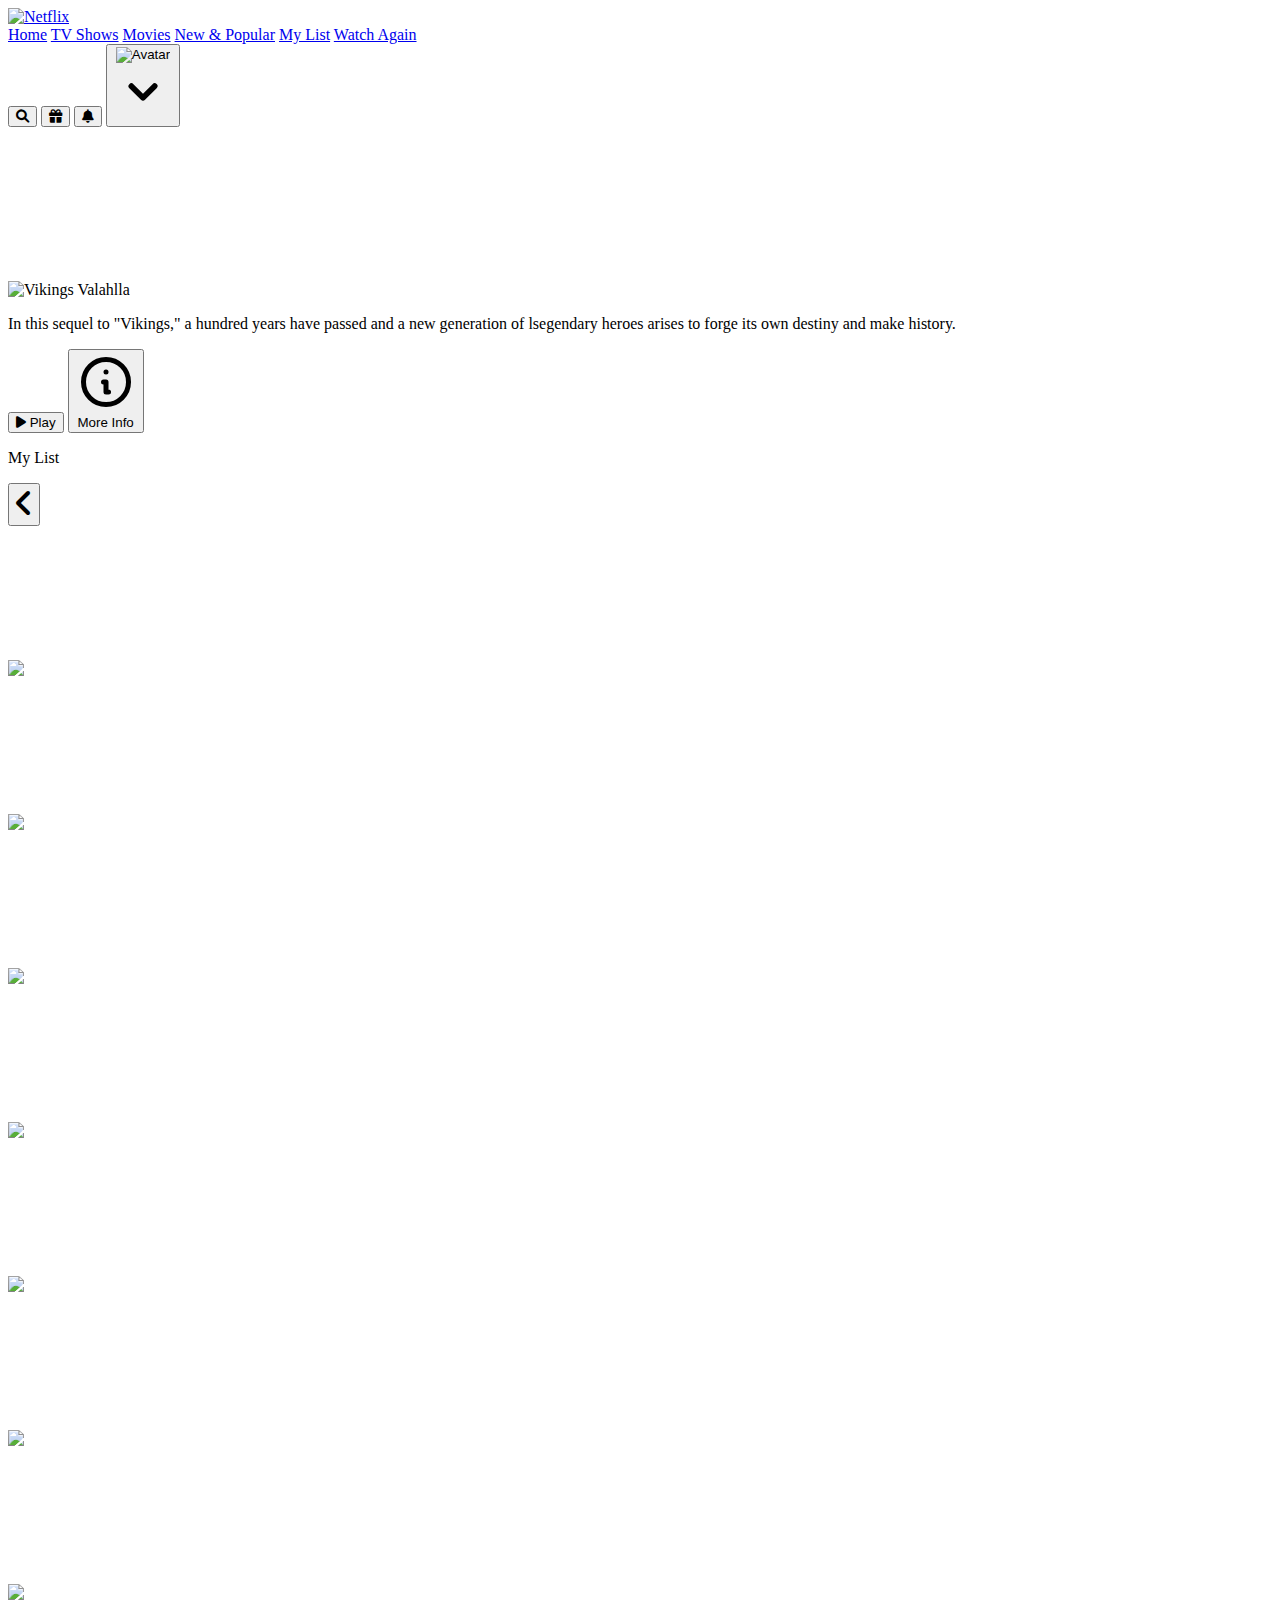
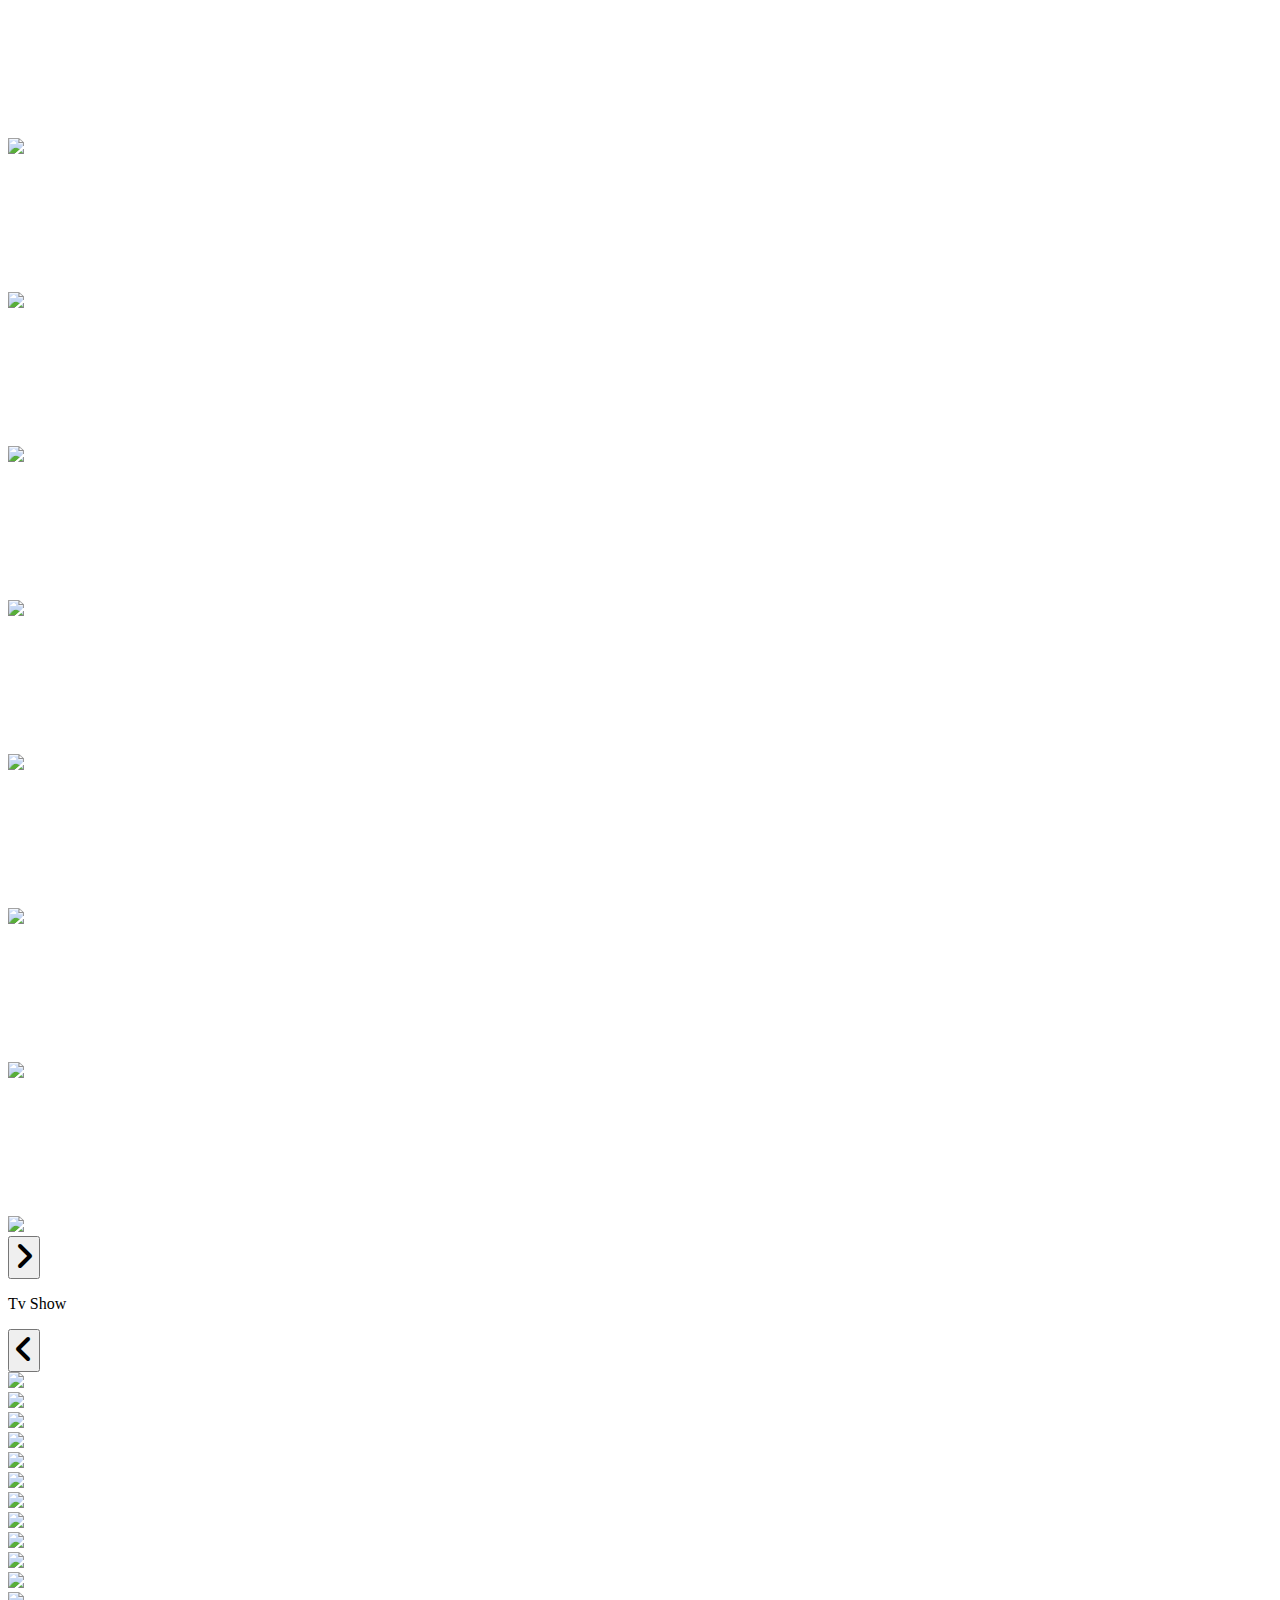
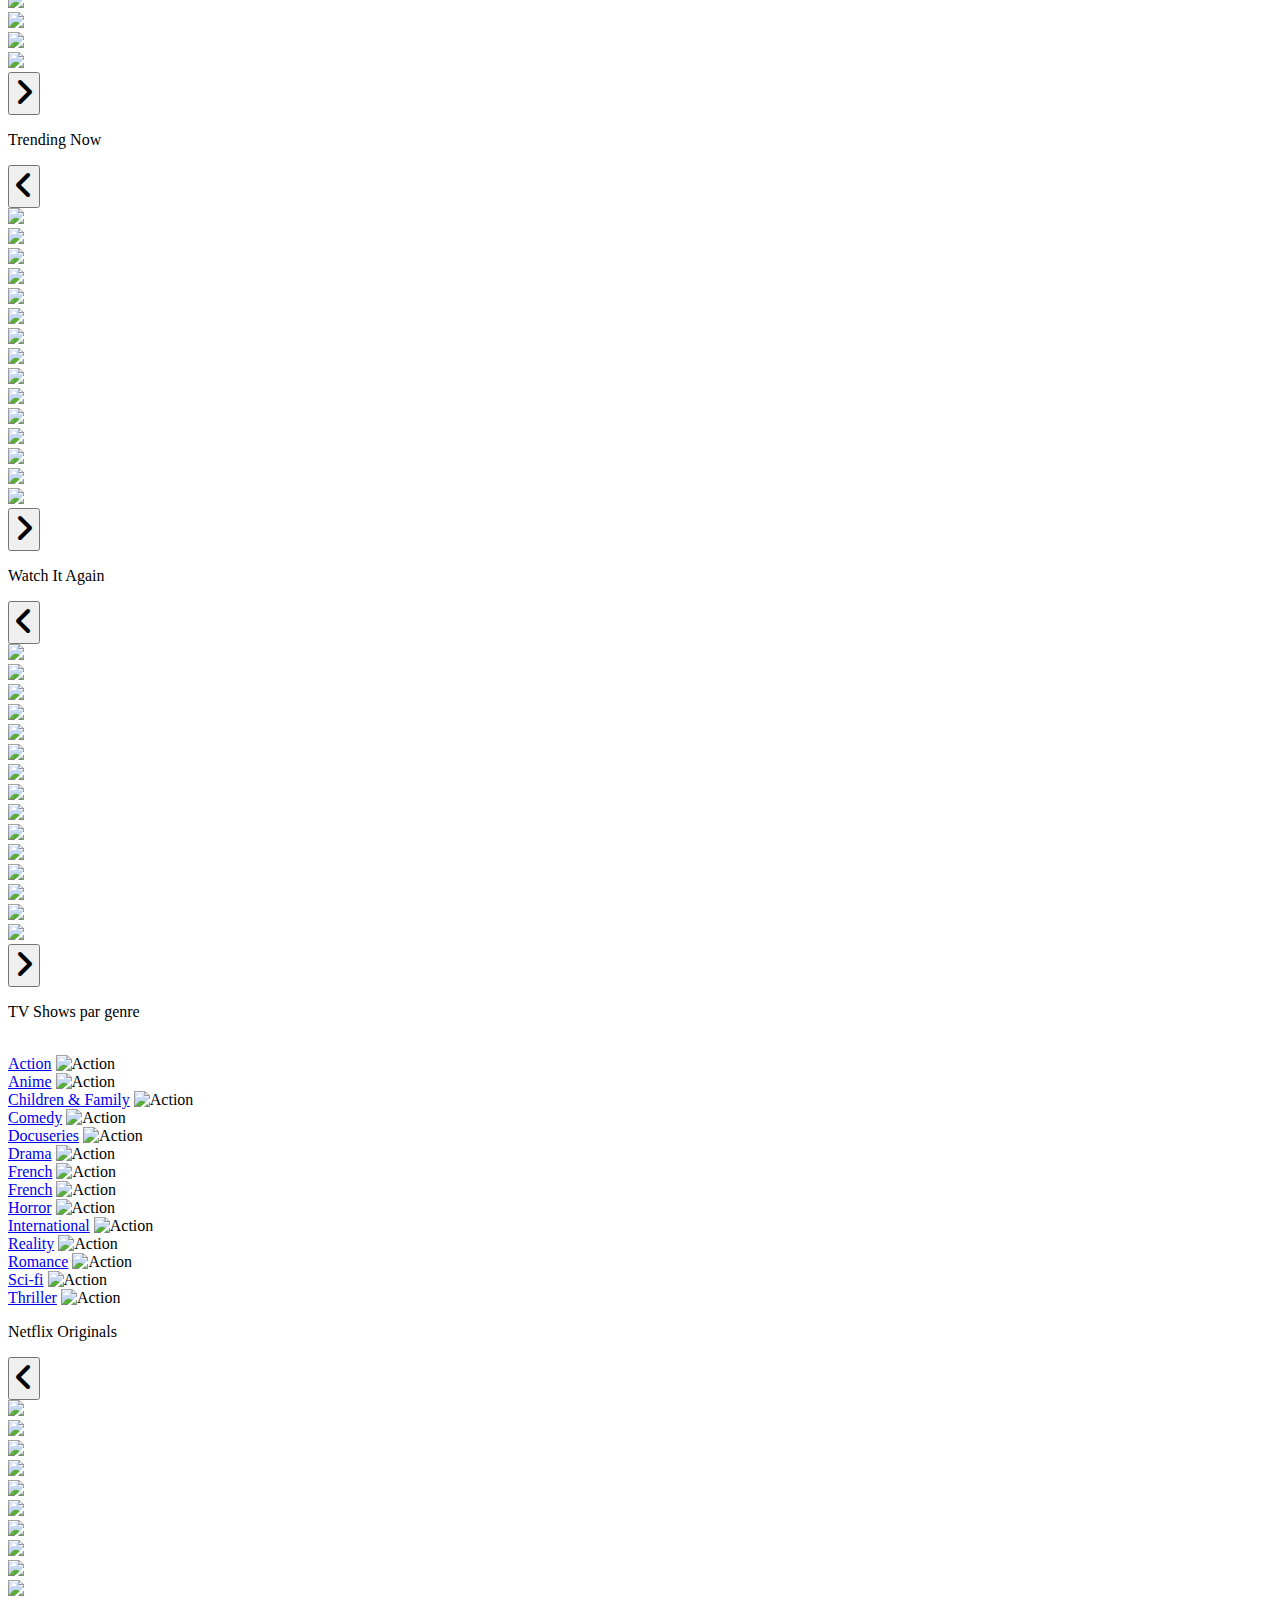
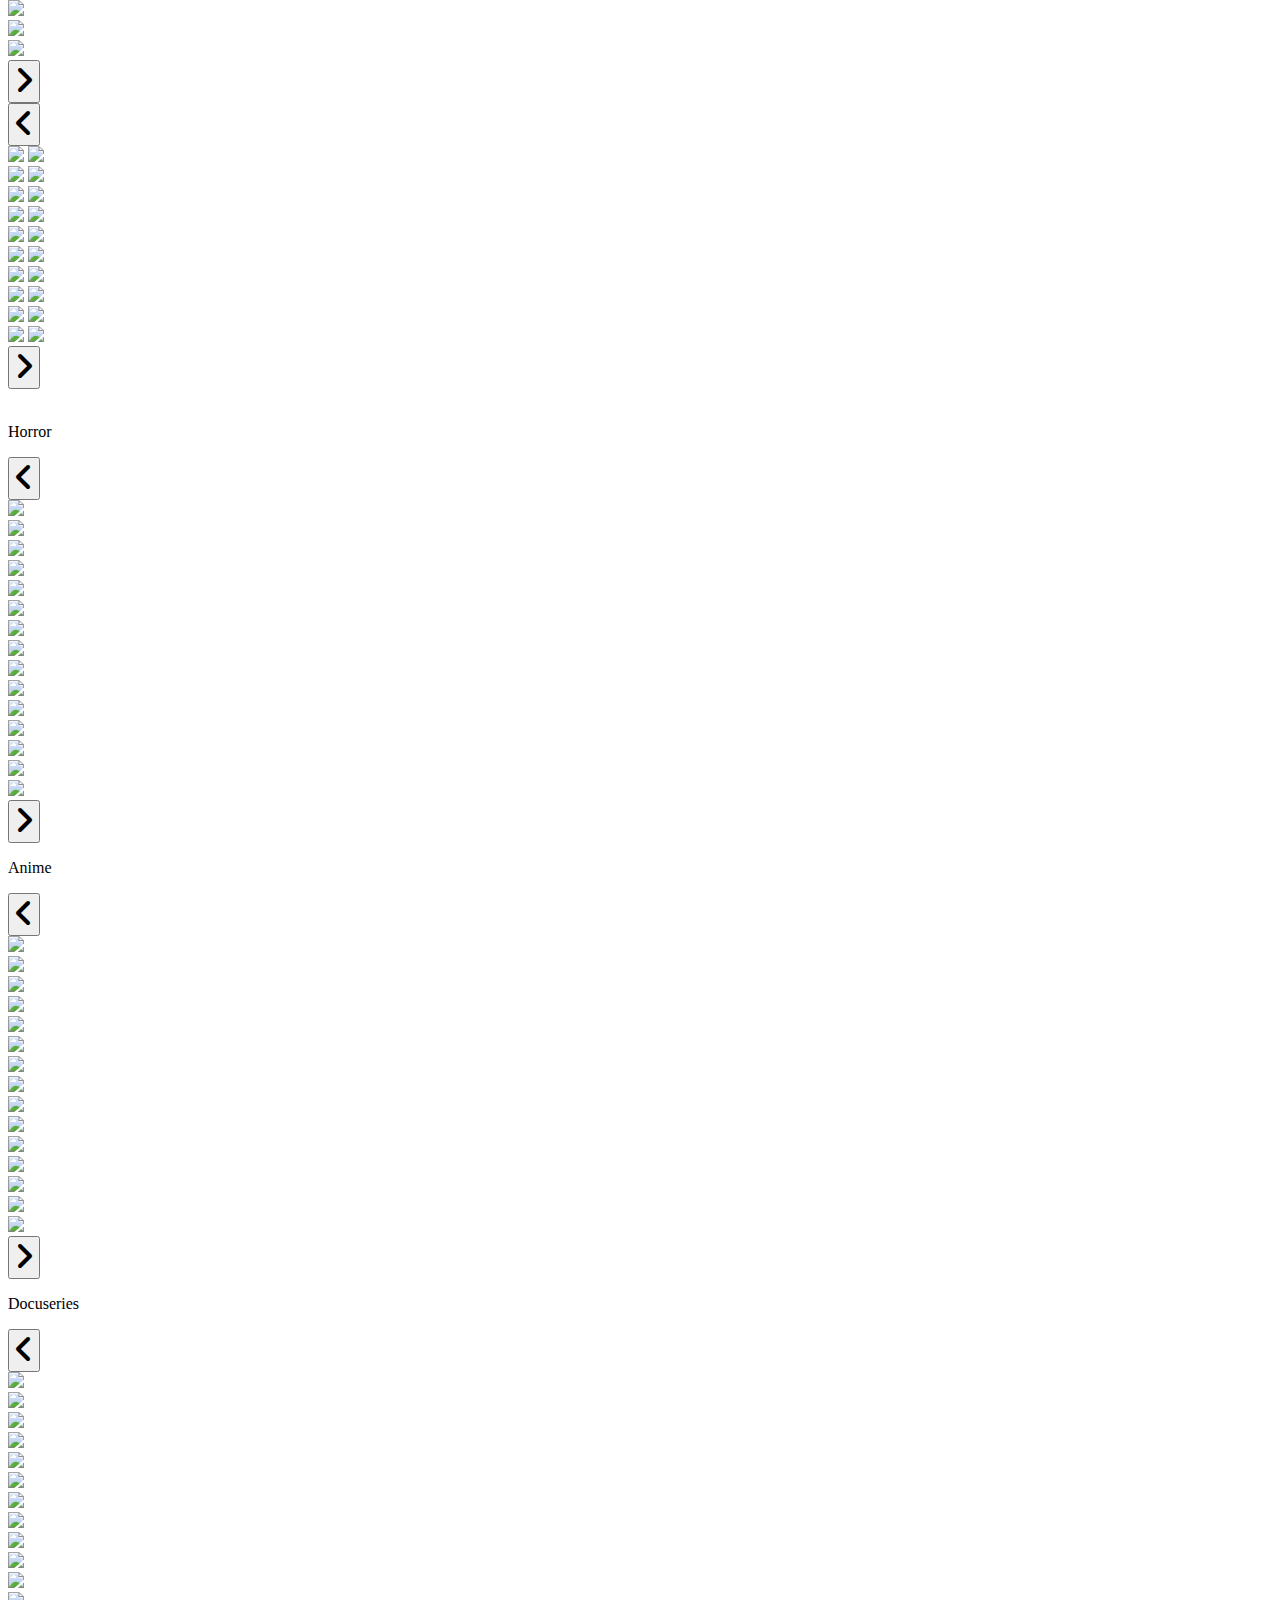
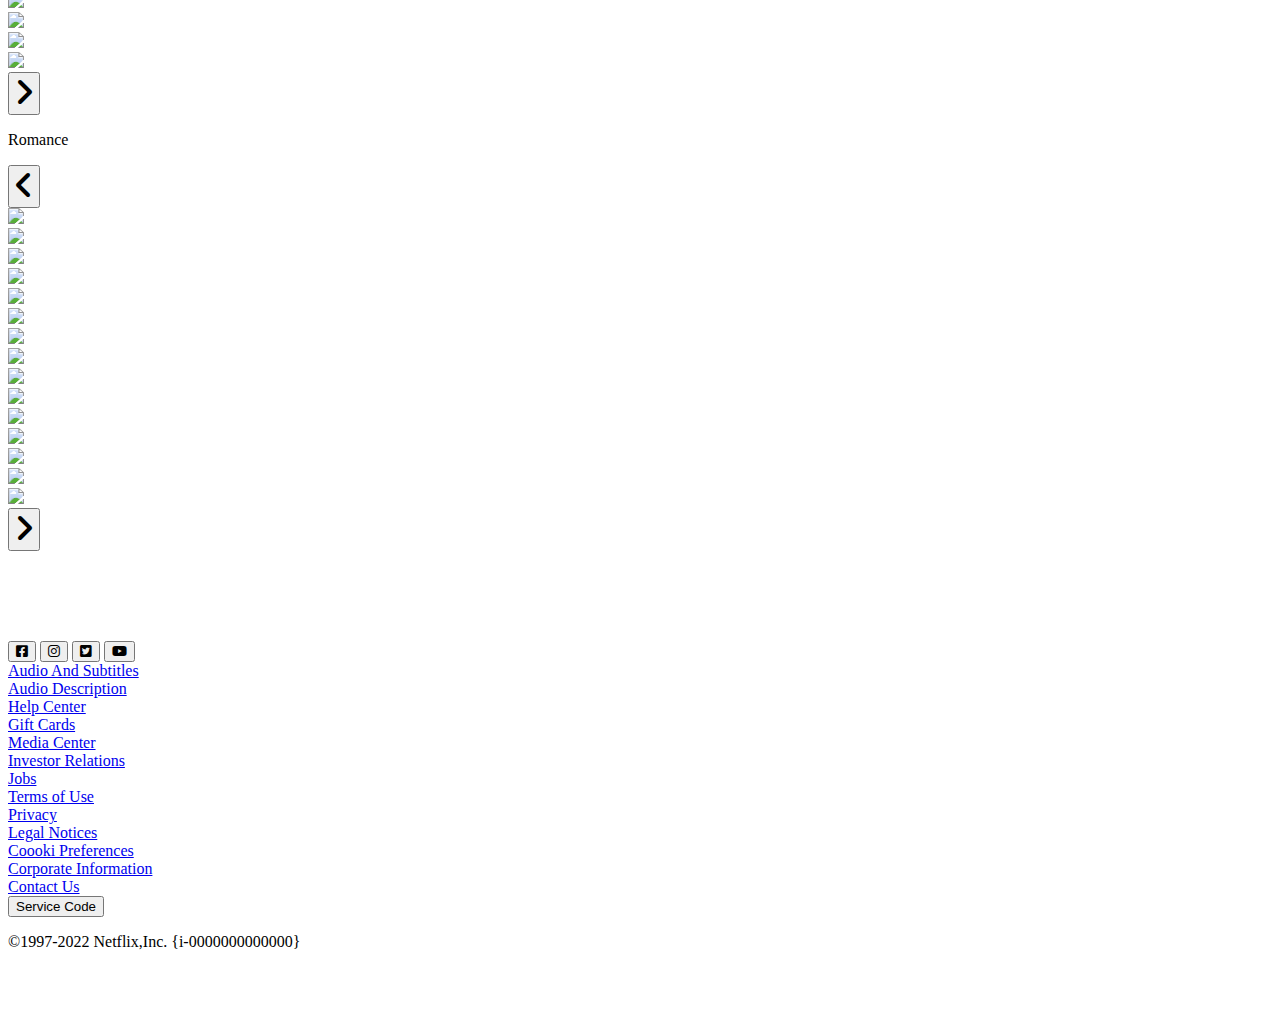
==== commit 6bf54ac3: "Update index.html" ====
--- a/index.html
+++ b/index.html
@@ -22,9 +22,9 @@
 
     <header>
 
-        <section id="navbar" class="fixed  top-0 w-full h-18 bg-gradient-to-b  from-black  z-50 text-white">
-
-            <div class="flex xl:flex-row flex-col items-center py-2 px-12 ml-2">
+        <section id="navbar" class="fixed  top-0 w-full h-14 bg-gradient-to-b  from-black  z-50 text-white">
+
+            <div class="flex xl:flex-row flex-col items-center  px-12 ml-2">
                 <a href="#">
                     <img src="./assets/logo/MicrosoftTeams-image.png" alt="Netflix" class="w-24 cursor-pointer" />
                 </a>
@@ -55,32 +55,35 @@
 
         </section>
 
-        <section class="h-screen">
-
-            <div>
-
-                <img src="https://occ-0-2794-2219.1.nflxso.net/dnm/api/v6/E8vDc_W8CLv7-yMQu8KMEC7Rrr8/AAAABSjmGbTRKGriuBr3O6aT3ice6_yB7-Kq1lwpRP1QmZSDmvWN0Du_0cqlaDONncNIQdUEb2Q5NzAurjUQvxwSHsmbUCjc.jpg?r=105" alt="Vikings Valahlla" class="w-full h-screen object-cover"
-                />
-                <div class="absolute top-40 px-16">
-
-                    <div class="flex flex-col xl:w-5/12 lg:w-6/12 md:w-8/12 sm:w-8/12 space-y-2 py-12">
-                        <img src="./assets/img/2111.png" alt="Vikings Valahlla" />
-                        <p class="text-white text-lg text-justify">In this sequel to "Vikings," a hundred years have passed and a new generation of lsegendary heroes arises to forge its own destiny and make history.</p>
-
-                        <div class="flex flex-row w-full space-x-4">
-                            <button class="flex justify-center items-center bg-white hover:bg-opacity-80 rounded-lg shadow-md space-x-2 px-8 py-2 mt-5">
+
+
+
+        <section class=" h-screen" id="video-test" onmouseover="play('#vid')" onmouseout="pause('#vid')">
+
+            <!-- Wallpaper & gradient-->
+            <div class="absolute h-screen top-0 w-full bg-[url('./assets/img/viki.jpg')] bg-cover bg-center z-[1]"></div>
+            <video src="./assets/video/V.Valahlla.mp4" autoplay loop class=" video absolute h-screen w-full object-cover" id="vid" onclick="toggleMuted('#video-test')"></video>
+
+
+
+            <div class="absolute z-10 top-40 px-16">
+
+                <div class="flex flex-col xl:w-5/12 lg:w-6/12 md:w-8/12 sm:w-8/12 space-y-2 py-12">
+                    <img src="./assets/img/2111.png" alt="Vikings Valahlla" />
+                    <p class="text-white text-lg text-justify">In this sequel to "Vikings," a hundred years have passed and a new generation of lsegendary heroes arises to forge its own destiny and make history.</p>
+
+                    <div class="flex flex-row w-full space-x-4">
+                        <button class="flex justify-center items-center bg-white hover:bg-opacity-80 rounded-lg shadow-md space-x-2 px-8 py-2 mt-5">
                                     <i class="fas fa-play"></i>
                                     <span class="text-gray-800 font-semibold">Play</span>
 
                                 </button>
-                            <button class="flex justify-center items-center bg-gray-800 bg-opacity-80 hover:bg-opacity-60 rounded-lg shadow-md space-x-2 px-8 py-2 mt-5">
+                        <button class="flex justify-center items-center bg-gray-800 bg-opacity-80 hover:bg-opacity-60 rounded-lg shadow-md space-x-2 px-8 py-2 mt-5">
                                     <svg class="w-6 h-6 text-white" fill="none" stroke="currentColor" viewBox="0 0 24 24" xmlns="http://www.w3.org/2000/svg"> 
                                         <path stroke-linecap="round" stroke-linejoin="round" stroke-width="2" d="M13 16h-1v-4h-1m1-4h.01M21 12a9 9 0 11-18 0 9 9 0 0118 0z"></path> 
                                     </svg>
                                     <span class="text-white font-semibold">More Info</span>
                                 </button>
-                        </div>
-
                     </div>
 
                 </div>
@@ -113,88 +116,104 @@
             <div class="flex space-x-2">
 
                 <!-- arrow left-->
-                <div class="absolute left-0 mt-16 z-30 cursor-pointer text-white leftArrow" onClick="leftScroll('.carousel', '.leftArrow')">
-                    <button class="hover:bg-opacity-80 fixed bg-none relative p-4 h-40  mr-2 focus:outline-none"><font size="6"><i class="fas fa-angle-left"></i></font></button>
-                </div>
-
-                <div class="relative">
-                    <div class="">
-                        <a href="#"><img id="image" src="./assets/img/My List/VAL.ZW1zLXByZC1hc3NldHMvdHZzZWFzb24vNTk1NzNjMzYtMDViZC00OWM0LThjN2QtMzljNDExYTJmNTE0LmpwZw==" class="hover:scale-y-105 rounded m-2 max-h-64 max-w-xs" /></a>
-                    </div>
-                </div>
-                <div class="relative">
-                    <div class="">
-                        <a href="#"><img id="image2" src="./assets/img/My List/green-snake-2.jpg" class="hover:scale-y-105 rounded m-2 max-h-64 max-w-xs" /></a>
-                    </div>
-                </div>
-                <div class="relative">
-                    <div class="">
-                        <a href="#"><img id="image3" src="./assets/img/My List/newgods.jpg" class="hover:scale-y-105 rounded m-2 max-h-64 max-w-xs" /></a>
-                    </div>
-                </div>
-                <div class="relative">
-                    <div class="">
-                        <a href="#"><img id="image4" src="./assets/img/My List/saint.jpg" class="hover:scale-y-105 rounded m-2 max-h-64 max-w-xs" /></a>
-                    </div>
-                </div>
-                <div class="relative">
-                    <div class="">
-                        <a href="#"><img id="image5" src="./assets/img/My List/squid.jpg" class="hover:scale-y-105 rounded m-2 max-h-64 max-w-xs" /></a>
-                    </div>
-                </div>
-                <div class="relative">
-                    <div class="">
-                        <a href="#"><img id="image6" src="./assets/img/My List/narcos.jpg" class="hover:scale-y-105 rounded m-2 max-h-64 max-w-xs " /></a>
-                    </div>
-                </div>
-                <div class="relative">
-                    <div class="">
-                        <a href="#"><img id="image7" src="./assets/img/My List/touriste.jpg" class="hover:scale-y-105 rounded m-2 max-h-64 max-w-xs " /></a>
-                    </div>
-                </div>
-                <div class="relative">
-                    <div class="">
-                        <a href="#"><img id="image8" src="./assets/img/My List/peaky.jpg" class="hover:scale-y-105 rounded m-2 max-h-64 max-w-xs" /></a>
-                    </div>
-                </div>
-                <div class="relative">
-                    <div class="   ">
-                        <a href="#"><img id="image9" src="./assets/img/My List/casa.jpg" class="hover:scale-y-105 rounded m-2 max-h-64 max-w-xs" /></a>
-                    </div>
-                </div>
-                <div class="relative">
-                    <div class="">
-                        <a href="#"><img id="image10" src="./assets/img/My List/anonim.jpg" class="hover:scale-y-105 rounded m-2 max-h-64 max-w-xs" /></a>
-                    </div>
-                </div>
-                <div class="relative">
-                    <div class="">
-                        <a href="#"><img id="image11" src="./assets/img/My List/kenshin.jpg" class="hover:scale-y-105 rounded m-2 max-h-64 max-w-xs" /></a>
-                    </div>
-                </div>
-                <div class="relative">
-                    <div class="">
-                        <a href="#"><img id="image12" src="./assets/img/My List/thelastki,gdom.png" class="hover:scale-y-105 rounded m-2 max-h-64 max-w-xs" /></a>
-                    </div>
-                </div>
-                <div class="relative">
-                    <div class="">
-                        <a href="#"><img id="image13" src="./assets/img/My List/lucifer.png" class="hover:scale-y-105 rounded m-2 max-h-64 max-w-xs" /></a>
-                    </div>
-                </div>
-                <div class="relative">
-                    <div class="">
-                        <a href="#"><img id="image14" src="./assets/img/My List/boruto.jpg" class="hover:scale-y-105 rounded m-2 max-h-64 max-w-xs" /></a>
-                    </div>
-                </div>
-                <div class="relative">
-                    <div class="">
-                        <a href="#"><img id="image15" src="./assets/img/My List/boy.png" class=" hover:scale-y-105 rounded m-2 max-h-64 max-w-xs" /></a>
+                <div class="absolute left-0 mt-3 z-30 cursor-pointer bg-gray-900 pt-4 hover:opacity-40 opacity-0 text-white leftArrow" onClick="leftScroll('.carousel', '.leftArrow')">
+                    <button class="hover:bg-opacity-40 focus:outline-none fixed bg-none relative p-4 h-40  mr-2 focus:outline-none"><font size="6"><i class="fas fa-angle-left"></i></font></button>
+                </div>
+
+                <div class="relative grid gap-2">
+                    <div class="movie-container">
+                        <img class="movie-hover hover:scale-y-105 rounded m-2 max-h-64 max-w-xs" src="./assets/img/Netflix Orignals/1.jpg">
+                        <video class=" movie z-10 hover:scale-y-105 rounded m-2 max-h-64 max-w-xs" src="./assets/video/V.Valahlla.mp4" muted loop onmouseover="this.play()" onmouseout="this.pause()"></video>
+                    </div>
+                </div>
+
+                <div class="relative grid gap-2">
+                    <div class="movie-container">
+                        <img class="movie-hover hover:scale-y-105 rounded m-2 max-h-64 max-w-xs" src="./assets/img/Netflix Orignals/1.jpg">
+                        <video class=" movie z-10 hover:scale-y-105 rounded m-2 max-h-64 max-w-xs" src="./assets/video/V.Valahlla.mp4" muted loop onmouseover="this.play()" onmouseout="this.pause()"></video>
+                    </div>
+                </div>
+                <div class="relative grid gap-2">
+                    <div class="movie-container">
+                        <img class="movie-hover hover:scale-y-105 rounded m-2 max-h-64 max-w-xs" src="./assets/img/Netflix Orignals/1.jpg">
+                        <video class=" movie z-10 hover:scale-y-105 rounded m-2 max-h-64 max-w-xs" src="./assets/video/V.Valahlla.mp4" muted loop onmouseover="this.play()" onmouseout="this.pause()"></video>
+                    </div>
+                </div>
+                <div class="relative grid gap-2">
+                    <div class="movie-container">
+                        <img class="movie-hover hover:scale-y-105 rounded m-2 max-h-64 max-w-xs" src="./assets/img/Netflix Orignals/1.jpg">
+                        <video class=" movie z-10 hover:scale-y-105 rounded m-2 max-h-64 max-w-xs" src="./assets/video/V.Valahlla.mp4" muted loop onmouseover="this.play()" onmouseout="this.pause()"></video>
+                    </div>
+                </div>
+                <div class="relative grid gap-2">
+                    <div class="movie-container">
+                        <img class="movie-hover hover:scale-y-105 rounded m-2 max-h-64 max-w-xs" src="./assets/img/Netflix Orignals/1.jpg">
+                        <video class=" movie z-10 hover:scale-y-105 rounded m-2 max-h-64 max-w-xs" src="./assets/video/V.Valahlla.mp4" muted loop onmouseover="this.play()" onmouseout="this.pause()"></video>
+                    </div>
+                </div>
+                <div class="relative grid gap-2">
+                    <div class="movie-container">
+                        <img class="movie-hover hover:scale-y-105 rounded m-2 max-h-64 max-w-xs" src="./assets/img/Netflix Orignals/1.jpg">
+                        <video class=" movie z-10 hover:scale-y-105 rounded m-2 max-h-64 max-w-xs" src="./assets/video/V.Valahlla.mp4" muted loop onmouseover="this.play()" onmouseout="this.pause()"></video>
+                    </div>
+                </div>
+                <div class="relative grid gap-2">
+                    <div class="movie-container">
+                        <img class="movie-hover hover:scale-y-105 rounded m-2 max-h-64 max-w-xs" src="./assets/img/Netflix Orignals/1.jpg">
+                        <video class=" movie z-10 hover:scale-y-105 rounded m-2 max-h-64 max-w-xs" src="./assets/video/V.Valahlla.mp4" muted loop onmouseover="this.play()" onmouseout="this.pause()"></video>
+                    </div>
+                </div>
+                <div class="relative grid gap-2">
+                    <div class="movie-container">
+                        <img class="movie-hover hover:scale-y-105 rounded m-2 max-h-64 max-w-xs" src="./assets/img/Netflix Orignals/1.jpg">
+                        <video class=" movie z-10 hover:scale-y-105 rounded m-2 max-h-64 max-w-xs" src="./assets/video/V.Valahlla.mp4" muted loop onmouseover="this.play()" onmouseout="this.pause()"></video>
+                    </div>
+                </div>
+                <div class="relative grid gap-2">
+                    <div class="movie-container">
+                        <img class="movie-hover hover:scale-y-105 rounded m-2 max-h-64 max-w-xs" src="./assets/img/Netflix Orignals/1.jpg">
+                        <video class=" movie z-10 hover:scale-y-105 rounded m-2 max-h-64 max-w-xs" src="./assets/video/V.Valahlla.mp4" muted loop onmouseover="this.play()" onmouseout="this.pause()"></video>
+                    </div>
+                </div>
+                <div class="relative grid gap-2">
+                    <div class="movie-container">
+                        <img class="movie-hover hover:scale-y-105 rounded m-2 max-h-64 max-w-xs" src="./assets/img/Netflix Orignals/1.jpg">
+                        <video class=" movie z-10 hover:scale-y-105 rounded m-2 max-h-64 max-w-xs" src="./assets/video/V.Valahlla.mp4" muted loop onmouseover="this.play()" onmouseout="this.pause()"></video>
+                    </div>
+                </div>
+                <div class="relative grid gap-2">
+                    <div class="movie-container">
+                        <img class="movie-hover hover:scale-y-105 rounded m-2 max-h-64 max-w-xs" src="./assets/img/Netflix Orignals/1.jpg">
+                        <video class=" movie z-10 hover:scale-y-105 rounded m-2 max-h-64 max-w-xs" src="./assets/video/V.Valahlla.mp4" muted loop onmouseover="this.play()" onmouseout="this.pause()"></video>
+                    </div>
+                </div>
+                <div class="relative grid gap-2">
+                    <div class="movie-container">
+                        <img class="movie-hover hover:scale-y-105 rounded m-2 max-h-64 max-w-xs" src="./assets/img/Netflix Orignals/1.jpg">
+                        <video class=" movie z-10 hover:scale-y-105 rounded m-2 max-h-64 max-w-xs" src="./assets/video/V.Valahlla.mp4" muted loop onmouseover="this.play()" onmouseout="this.pause()"></video>
+                    </div>
+                </div>
+                <div class="relative grid gap-2">
+                    <div class="movie-container">
+                        <img class="movie-hover hover:scale-y-105 rounded m-2 max-h-64 max-w-xs" src="./assets/img/Netflix Orignals/1.jpg">
+                        <video class=" movie z-10 hover:scale-y-105 rounded m-2 max-h-64 max-w-xs" src="./assets/video/V.Valahlla.mp4" muted loop onmouseover="this.play()" onmouseout="this.pause()"></video>
+                    </div>
+                </div>
+                <div class="relative grid gap-2">
+                    <div class="movie-container">
+                        <img class="movie-hover hover:scale-y-105 rounded m-2 max-h-64 max-w-xs" src="./assets/img/Netflix Orignals/1.jpg">
+                        <video class=" movie z-10 hover:scale-y-105 rounded m-2 max-h-64 max-w-xs" src="./assets/video/V.Valahlla.mp4" muted loop onmouseover="this.play()" onmouseout="this.pause()"></video>
+                    </div>
+                </div>
+                <div class="relative grid gap-2">
+                    <div class="movie-container">
+                        <img class="movie-hover hover:scale-y-105 rounded m-2 max-h-64 max-w-xs" src="./assets/img/Netflix Orignals/1.jpg">
+                        <video class=" movie z-10 hover:scale-y-105 rounded m-2 max-h-64 max-w-xs" src="./assets/video/V.Valahlla.mp4" muted loop onmouseover="this.play()" onmouseout="this.pause()"></video>
                     </div>
                 </div>
 
                 <!-- arrow right -->
-                <div class="absolute right-0 mt-16 text-white cursor-pointer rightArrow" onClick="rightScroll('.carousel', '.rightArrow')">
+                <div class="absolute right-0 mt-3 text-white bg-gray-900 pt-4 opacity-0 hover:opacity-40 cursor-pointer rightArrow" onClick="rightScroll('.carousel', '.rightArrow')">
                     <button class="p-4 h-40 mr-2 focus:outline-none"><font size="6"><i class="fas fa-angle-right"></i></font></button>
                 </div>
 
@@ -216,8 +235,8 @@
             <div class="flex space-x-2 ">
 
                 <!-- arrow left-->
-                <div class="absolute left-0 mt-16 z-30 cursor-pointer text-white leftArrow1" onClick="leftScroll('.carousel1', '.leftArrow1')">
-                    <button class="relative p-4 h-40  mr-2 focus:outline-none"><font size="6"><i class="fas fa-angle-left"></i></font></button>
+                <div class="absolute left-0 mt-16 z-30 cursor-pointer bg-gray-900 pt-4 hover:opacity-40 opacity-0 text-white leftArrow1" onClick="leftScroll('.carousel1', '.leftArrow1')">
+                    <button class="hover:bg-opacity-40 focus:outline-none fixed bg-none relative p-4 h-40  mr-2 focus:outline-none"><font size="6"><i class="fas fa-angle-left"></i></font></button>
                 </div>
 
                 <div class="relative">
@@ -297,7 +316,7 @@
                 </div>
 
                 <!-- arrow right -->
-                <div class="absolute right-0 mt-16 text-white cursor-pointer rightArrow1" onClick="rightScroll('.carousel1', '.rightArrow1')">
+                <div class="absolute right-0 mt-16 text-white bg-gray-900 pt-4 opacity-0 hover:opacity-40 cursor-pointer rightArrow1" onClick="rightScroll('.carousel1', '.rightArrow1')">
                     <button class="p-4 h-40 mr-2 focus:outline-none"><font size="6"><i class="fas fa-angle-right"></i></font></button>
                 </div>
 
@@ -322,8 +341,8 @@
             <div class="flex space-x-2 ">
 
                 <!-- arrow left-->
-                <div class="absolute left-0 mt-16 z-30 cursor-pointer text-white leftArrow2" onClick="leftScroll('.carousel2', '.leftArrow2')">
-                    <button class="relative p-4 h-40  mr-2 focus:outline-none"><font size="6"><i class="fas fa-angle-left"></i></font></button>
+                <div class="absolute left-0 mt-16 z-30 cursor-pointer bg-gray-900 pt-4 hover:opacity-40 opacity-0 text-white leftArrow2" onClick="leftScroll('.carousel2', '.leftArrow2')">
+                    <button class="hover:bg-opacity-40 focus:outline-none fixed bg-none relative p-4 h-40  mr-2 focus:outline-none"><font size="6"><i class="fas fa-angle-left"></i></font></button>
                 </div>
 
                 <div class="relative">
@@ -403,7 +422,7 @@
                 </div>
 
                 <!-- arrow right -->
-                <div class="absolute right-0 mt-16 text-white cursor-pointer rightArrow2" onClick="rightScroll('.carousel2', '.rightArrow2')">
+                <div class="absolute right-0 mt-16 text-white bg-gray-900 pt-4 opacity-0 hover:opacity-40 cursor-pointer rightArrow2" onClick="rightScroll('.carousel2', '.rightArrow2')">
                     <button class="p-4 h-40 mr-2 focus:outline-none"><font size="6"><i class="fas fa-angle-right"></i></font></button>
                 </div>
 
@@ -425,8 +444,8 @@
             <div class="flex space-x-2 ">
 
                 <!-- arrow left-->
-                <div class="absolute left-0 mt-16 z-30 cursor-pointer text-white leftArrow3" onClick="leftScroll('.carousel3', '.leftArrow3')">
-                    <button class="relative p-4 h-40  mr-2 focus:outline-none"><font size="6"><i class="fas fa-angle-left"></i></font></button>
+                <div class="absolute left-0 mt-16 z-30 cursor-pointer bg-gray-900 pt-4 hover:opacity-40 opacity-0 text-white leftArrow3" onClick="leftScroll('.carousel3', '.leftArrow3')">
+                    <button class="hover:bg-opacity-40 focus:outline-none fixed bg-none relative p-4 h-40  mr-2 focus:outline-none"><font size="6"><i class="fas fa-angle-left"></i></font></button>
                 </div>
 
                 <div class="relative">
@@ -506,7 +525,7 @@
                 </div>
 
                 <!-- arrow right -->
-                <div class="absolute right-0 mt-16 text-white cursor-pointer rightArrow3" onClick="rightScroll('.carousel3', '.rightArrow3')">
+                <div class="absolute right-0 mt-16 text-white bg-gray-900 pt-4 opacity-0 hover:opacity-40 cursor-pointer rightArrow3" onClick="rightScroll('.carousel3', '.rightArrow3')">
                     <button class="p-4 h-40 mr-2 focus:outline-none"><font size="6"><i class="fas fa-angle-right"></i></font></button>
                 </div>
 
@@ -623,8 +642,8 @@
             <div class="flex space-x-2 ">
 
                 <!-- arrow left-->
-                <div class="absolute left-0 mt-16 z-30 cursor-pointer text-white leftArrow4" onClick="leftScroll('.carousel4', '.leftArrow4')">
-                    <button class="relative p-4 h-40  mr-2 focus:outline-none"><font size="6"><i class="fas fa-angle-left"></i></font></button>
+                <div class="absolute left-0 mt-3 z-30 cursor-pointer bg-gray-900 pt-4 hover:opacity-40 opacity-0 text-white leftArrow4" onClick="leftScroll('.carousel4', '.leftArrow4')">
+                    <button class="hover:bg-opacity-40 focus:outline-none fixed bg-none relative p-4 h-40  mr-2 focus:outline-none"><font size="6"><i class="fas fa-angle-left"></i></font></button>
                 </div>
 
                 <div class="relative">
@@ -695,7 +714,7 @@
                 </div>
 
                 <!-- arrow right -->
-                <div class="absolute right-0 mt-16 text-white cursor-pointer rightArrow4" onClick="rightScroll('.carousel4', '.rightArrow4')">
+                <div class="absolute right-0 mt-3.5 text-white bg-gray-900 pt-4 opacity-0 hover:opacity-40 cursor-pointer rightArrow4" onClick="rightScroll('.carousel4', '.rightArrow4')">
                     <button class="p-4 h-40 mr-2 focus:outline-none"><font size="6"><i class="fas fa-angle-right"></i></font></button>
                 </div>
 
@@ -711,12 +730,12 @@
         <!-- Top 10 on planet Mars Today -->
 
 
-        <section class="carousel9 overflow-x-hidden mb-12">
+        <section class="carousel5 overflow-x-hidden mb-12">
 
 
             <div class=" flex space-x-2">
-                <div class="absolute left-0 mt-6 z-30 cursor-pointer text-white leftArrow9" onClick="leftScroll('.carousel9', '.leftArrow9')">
-                    <button class="relative p-4 h-40  mr-2 focus:outline-none"><font size="6"><i class="fas fa-angle-left"></i></font></button>
+                <div class="absolute left-0 mt-6 z-30 cursor-pointer bg-gray-900 pt-4 hover:opacity-40 opacity-0 text-white leftArrow5" onClick="leftScroll('.carousel5', '.leftArrow5')">
+                    <button class="hover:bg-opacity-40 focus:outline-none fixed bg-none relative p-4 h-40  mr-2 focus:outline-none"><font size="6"><i class="fas fa-angle-left"></i></font></button>
                 </div>
                 <div class="relative">
                     <div class="flex w-64 ml-16">
@@ -772,14 +791,14 @@
                         <a href="#"><img src="./assets/img/My list/boy.png" class="rounded w-64" /></a>
                     </div>
                 </div>
-                <div class="relative">
-                    <div class="flex w-64">
+                <div class="relative mr-16">
+                    <div class="flex w-64 mr-28">
                         <a href="#"><img src="./assets/img/top/top_10.png" class="" /></a>
                         <a href="#"><img src="./assets/img/My list/adams.jpg" class="rounded w-64" /></a>
                     </div>
                 </div>
 
-                <div class="absolute right-0 mt-6 text-white cursor-pointer rightArrow9" onClick="rightScroll('.carousel9', '.rightArrow9')">
+                <div class="absolute right-0 mt-6 text-white bg-gray-900 pt-4 opacity-0 hover:opacity-40 cursor-pointer rightArrow5" onClick="rightScroll('.carousel5', '.rightArrow5')">
                     <button class="p-4 h-40 mr-2 focus:outline-none"><font size="6"><i class="fas fa-angle-right"></i></font></button>
                 </div>
             </div>
@@ -791,14 +810,14 @@
         <!-- Horror-->
 
         <p class="text-white py-2 font-semibold text-xl ml-16">Horror</p>
-        <section class="carousel5 overflow-x-hidden scroll-smooth mb-12">
+        <section class="carousel6 overflow-x-hidden scroll-smooth mb-12">
 
             <!-- carousel -->
             <div class="flex space-x-2 ">
 
                 <!-- arrow left-->
-                <div class="absolute left-0 mt-16 z-30 cursor-pointer text-white leftArrow5" onClick="leftScroll('.carousel5', '.leftArrow5')">
-                    <button class="relative p-4 h-40  mr-2 focus:outline-none"><font size="6"><i class="fas fa-angle-left"></i></font></button>
+                <div class="absolute left-0 mt-16 z-30 cursor-pointer bg-gray-900 pt-4 hover:opacity-40 opacity-0 text-white leftArrow6" onClick="leftScroll('.carousel6', '.leftArrow6')">
+                    <button class="hover:bg-opacity-40 focus:outline-none fixed bg-none relative p-4 h-40  mr-2 focus:outline-none"><font size="6"><i class="fas fa-angle-left"></i></font></button>
                 </div>
 
                 <div class="relative">
@@ -878,7 +897,7 @@
                 </div>
 
                 <!-- arrow right -->
-                <div class="absolute right-0 mt-16 text-white cursor-pointer rightArrow5" onClick="rightScroll('.carousel5', '.rightArrow5')">
+                <div class="absolute right-0 mt-16 text-white bg-gray-900 pt-4 opacity-0 hover:opacity-40 cursor-pointer rightArrow6" onClick="rightScroll('.carousel6', '.rightArrow6')">
                     <button class="p-4 h-40 mr-2 focus:outline-none"><font size="6"><i class="fas fa-angle-right"></i></font></button>
                 </div>
 
@@ -897,14 +916,14 @@
 
 
         <p class="text-white py-2 font-semibold text-xl ml-16">Anime</p>
-        <section class="carousel6 overflow-x-hidden scroll-smooth mb-12">
+        <section class="carousel7 overflow-x-hidden scroll-smooth mb-12">
 
             <!-- carousel -->
             <div class="flex space-x-2 ">
 
                 <!-- arrow left-->
-                <div class="absolute left-0 mt-16 z-30 cursor-pointer text-white leftArrow6" onClick="leftScroll('.carousel6', '.leftArrow6')">
-                    <button class="relative p-4 h-40  mr-2 focus:outline-none"><font size="6"><i class="fas fa-angle-left"></i></font></button>
+                <div class="absolute left-0 mt-16 z-30 cursor-pointer bg-gray-900 pt-4 hover:opacity-40 opacity-0 text-white leftArrow7" onClick="leftScroll('.carousel7', '.leftArrow7')">
+                    <button class="hover:bg-opacity-40 focus:outline-none fixed bg-none relative p-4 h-40  mr-2 focus:outline-none"><font size="6"><i class="fas fa-angle-left"></i></font></button>
                 </div>
 
                 <div class="relative">
@@ -984,7 +1003,7 @@
                 </div>
 
                 <!-- arrow right -->
-                <div class="absolute right-0 mt-16 text-white cursor-pointer rightArrow6" onClick="rightScroll('.carousel6', '.rightArrow6')">
+                <div class="absolute right-0 mt-16 text-white bg-gray-900 pt-4 opacity-0 hover:opacity-40 cursor-pointer rightArrow7" onClick="rightScroll('.carousel7', '.rightArrow7')">
                     <button class="p-4 h-40 mr-2 focus:outline-none"><font size="6"><i class="fas fa-angle-right"></i></font></button>
                 </div>
 
@@ -1001,14 +1020,14 @@
 
 
         <p class="text-white py-2 font-semibold text-xl ml-16">Docuseries</p>
-        <section class="carousel7 overflow-x-hidden scroll-smooth mb-12">
+        <section class="carousel8 overflow-x-hidden scroll-smooth mb-12">
 
             <!-- carousel -->
             <div class="flex space-x-2 ">
 
                 <!-- arrow left-->
-                <div class="absolute left-0 mt-16 z-30 cursor-pointer text-white leftArrow7" onClick="leftScroll('.carousel7', '.leftArrow7')">
-                    <button class="relative p-4 h-40  mr-2 focus:outline-none"><font size="6"><i class="fas fa-angle-left"></i></font></button>
+                <div class="absolute left-0 mt-16 z-30 cursor-pointer bg-gray-900 pt-4 hover:opacity-40 opacity-0 text-white leftArrow8" onClick="leftScroll('.carousel8', '.leftArrow8')">
+                    <button class="hover:bg-opacity-40 focus:outline-none fixed bg-none relative p-4 h-40  mr-2 focus:outline-none"><font size="6"><i class="fas fa-angle-left"></i></font></button>
                 </div>
 
                 <div class="relative">
@@ -1053,42 +1072,42 @@
                 </div>
                 <div class="relative">
                     <div class="   ">
+                        <a href="#"><img src="./assets/img/Doc/doc10.jpg" class="hover:scale-y-105 rounded m-2 max-h-64 max-w-xs" /></a>
+                    </div>
+                </div>
+                <div class="relative">
+                    <div class="">
                         <a href="#"><img src="./assets/img/Doc/doc1.jpg" class="hover:scale-y-105 rounded m-2 max-h-64 max-w-xs" /></a>
                     </div>
                 </div>
                 <div class="relative">
                     <div class="">
-                        <a href="#"><img src="./assets/img/Doc/doc1.jpg" class="hover:scale-y-105 rounded m-2 max-h-64 max-w-xs" /></a>
-                    </div>
-                </div>
-                <div class="relative">
-                    <div class="">
-                        <a href="#"><img src="./assets/img/Doc/doc1.jpg" class="hover:scale-y-105 rounded m-2 max-h-64 max-w-xs" /></a>
-                    </div>
-                </div>
-                <div class="relative">
-                    <div class="">
-                        <a href="#"><img src="./assets/img/Doc/doc1.jpg" class="hover:scale-y-105 rounded m-2 max-h-64 max-w-xs" /></a>
-                    </div>
-                </div>
-                <div class="relative">
-                    <div class="">
-                        <a href="#"><img src="./assets/img/Doc/doc1.jpg" class="hover:scale-y-105 rounded m-2 max-h-64 max-w-xs" /></a>
-                    </div>
-                </div>
-                <div class="relative">
-                    <div class="">
-                        <a href="#"><img src="./assets/img/Doc/doc1.jpg" class="hover:scale-y-105 rounded m-2 max-h-64 max-w-xs" /></a>
-                    </div>
-                </div>
-                <div class="relative">
-                    <div class="">
-                        <a href="#"><img src="./assets/img/Doc/doc1.jpg" class=" hover:scale-y-105 rounded m-2 max-h-64 max-w-xs" /></a>
+                        <a href="#"><img src="./assets/img/Doc/doc2.jpg" class="hover:scale-y-105 rounded m-2 max-h-64 max-w-xs" /></a>
+                    </div>
+                </div>
+                <div class="relative">
+                    <div class="">
+                        <a href="#"><img src="./assets/img/Doc/doc3.jpg" class="hover:scale-y-105 rounded m-2 max-h-64 max-w-xs" /></a>
+                    </div>
+                </div>
+                <div class="relative">
+                    <div class="">
+                        <a href="#"><img src="./assets/img/Doc/doc4.jpg" class="hover:scale-y-105 rounded m-2 max-h-64 max-w-xs" /></a>
+                    </div>
+                </div>
+                <div class="relative">
+                    <div class="">
+                        <a href="#"><img src="./assets/img/Doc/doc5.jpg" class="hover:scale-y-105 rounded m-2 max-h-64 max-w-xs" /></a>
+                    </div>
+                </div>
+                <div class="relative">
+                    <div class="">
+                        <a href="#"><img src="./assets/img/Doc/doc10.jpg    " class=" hover:scale-y-105 rounded m-2 max-h-64 max-w-xs" /></a>
                     </div>
                 </div>
 
                 <!-- arrow right -->
-                <div class="absolute right-0 mt-16 text-white cursor-pointer rightArrow7" onClick="rightScroll('.carousel7', '.rightArrow7')">
+                <div class="absolute right-0 mt-16 text-white bg-gray-900 pt-4 opacity-0 hover:opacity-40 cursor-pointer rightArrow8" onClick="rightScroll('.carousel8', '.rightArrow8')">
                     <button class="p-4 h-40 mr-2 focus:outline-none"><font size="6"><i class="fas fa-angle-right"></i></font></button>
                 </div>
 
@@ -1098,20 +1117,20 @@
         </section>
 
 
+        <!-- docuseries-->
+
         <!-- Romance-->
 
-        <!-- Romance-->
-
 
         <p class="text-white py-2 font-semibold text-xl ml-16">Romance</p>
-        <section class="carousel8 overflow-x-hidden scroll-smooth mb-12">
+        <section class="carousel9 overflow-x-hidden scroll-smooth mb-12">
 
             <!-- carousel -->
             <div class="flex space-x-2 ">
 
                 <!-- arrow left-->
-                <div class="absolute left-0 mt-16 z-30 cursor-pointer text-white leftArrow8" onClick="leftScroll('.carousel8', '.leftArrow8')">
-                    <button class="relative p-4 h-40  mr-2 focus:outline-none"><font size="6"><i class="fas fa-angle-left"></i></font></button>
+                <div class="absolute left-0 mt-16 z-30 cursor-pointer bg-gray-900 pt-4 hover:opacity-40 opacity-0 text-white leftArrow9" onClick="leftScroll('.carousel9', '.leftArrow9')">
+                    <button class="hover:bg-opacity-40 focus:outline-none fixed bg-none relative p-4 h-40  mr-2 focus:outline-none"><font size="6"><i class="fas fa-angle-left"></i></font></button>
                 </div>
 
                 <div class="relative">
@@ -1171,7 +1190,7 @@
                 </div>
                 <div class="relative">
                     <div class="">
-                        <a href="#"><img src="./assets/img/Romance/rom11.jpg" class="hover:scale-y-105 rounded m-2 max-h-64 max-w-xs" /></a>
+                        <a href="#"><img src="./assets/img/Romance/rom12.jpg" class="hover:scale-y-105 rounded m-2 max-h-64 max-w-xs" /></a>
                     </div>
                 </div>
                 <div class="relative">
@@ -1191,7 +1210,7 @@
                 </div>
 
                 <!-- arrow right -->
-                <div class="absolute right-0 mt-16 text-white cursor-pointer rightArrow8" onClick="rightScroll('.carousel8', '.rightArrow8')">
+                <div class="absolute right-0 mt-16 text-white bg-gray-900 pt-4 opacity-0 hover:opacity-40 cursor-pointer rightArrow9" onClick="rightScroll('.carousel9', '.rightArrow9')">
                     <button class="p-4 h-40 mr-2 focus:outline-none"><font size="6"><i class="fas fa-angle-right"></i></font></button>
                 </div>
 
@@ -1329,10 +1348,10 @@
         window.onscroll = function() {
             if (document.documentElement.scrollTop > 80) {
                 document.getElementById("navbar").style.background = "black";
-                document.getElementById("navbar").style.padding = "10px";
+
             } else {
                 document.getElementById("navbar").style.background = "none";
-                document.getElementById("navbar").style.padding = "0px 0px";
+
             }
         };
         // Nav bar scroll
@@ -1340,59 +1359,45 @@
         // functions to change images after updates
 
 
-        var image = document.getElementById("image"); {
-            image.setAttribute('src', './assets/img/Doc/doc1.jpg');
-            var image = document.getElementById('image');
-        };
-        var image2 = document.getElementById("image2"); {
-            image2.setAttribute('src', './assets/img/My list/kenshin.jpg');
-        };
-        var image3 = document.getElementById("image3"); {
-            image3.setAttribute('src', './assets/img/My list/lucifer.png');
-        };
-        var image4 = document.getElementById("image4"); {
-            image4.setAttribute('src', './assets/img/My list/green-snake-2.jpg');
-        };
-        var image5 = document.getElementById("image5"); {
-            image5.setAttribute('src', './assets/img/My list/adams.jpg');
-        };
-        var image6 = document.getElementById("image6"); {
-            image6.setAttribute('src', './assets/img/My list/peaky.jpg');
-        };
-        var image7 = document.getElementById("image7"); {
-            image7.setAttribute('src', './assets/img/My list/boruto.jpg');
-        };
-        var image8 = document.getElementById("image8"); {
-            image8.setAttribute('src', './assets/img/My list/ragnarok.png');
-        };
-        var image9 = document.getElementById("image9"); {
-            image9.setAttribute('src', './assets/img/Romance/rom9.jpg');
-        };
-        var image10 = document.getElementById("image10"); {
-            image10.setAttribute('src', './assets/img/horror/horror9.jpg');
-        };
-        var image11 = document.getElementById("image11"); {
-            image11.setAttribute('src', './assets/img/My list/squid.jpg');
-        };
-        var image12 = document.getElementById("image12"); {
-            image12.setAttribute('src', './assets/img/My list/saint.jpg');
-        };
-        var image13 = document.getElementById("image13"); {
-            image13.setAttribute('src', './assets/img/My list/vikings.png');
-        };
-        var image14 = document.getElementById("image14"); {
-            image15.setAttribute('src', './assets/img/horror/horror14.jpg');
-        };
-        var image15 = document.getElementById("image15"); {
-            image15.setAttribute('src', './assets/img/comédie/comedie6.jpg');
-        };
-
-
-
-
-
 
         // functions to change images after updates
+
+
+        // video background
+
+        function play(video) {
+
+            document.querySelector(video).classList.add("z-[2]")
+
+            document.querySelector(video).play()
+
+        }
+
+        function pause(video) {
+
+            document.querySelector(video).pause()
+
+            document.querySelector(video).classList.remove("z-[2]")
+
+        }
+
+        function toggleMuted(elm) {
+
+            let video = document.querySelector(elm)
+
+            video.muted = !video.muted;
+
+        }
+
+        let image = document.querySelector('movie-container');
+
+        let video = document.querySelector('movie-hover');
+
+        image.onmouseover = () => video.play();
+
+        image.onmouseout = () => video.pause();
+
+        // video background
     </script>
 
 
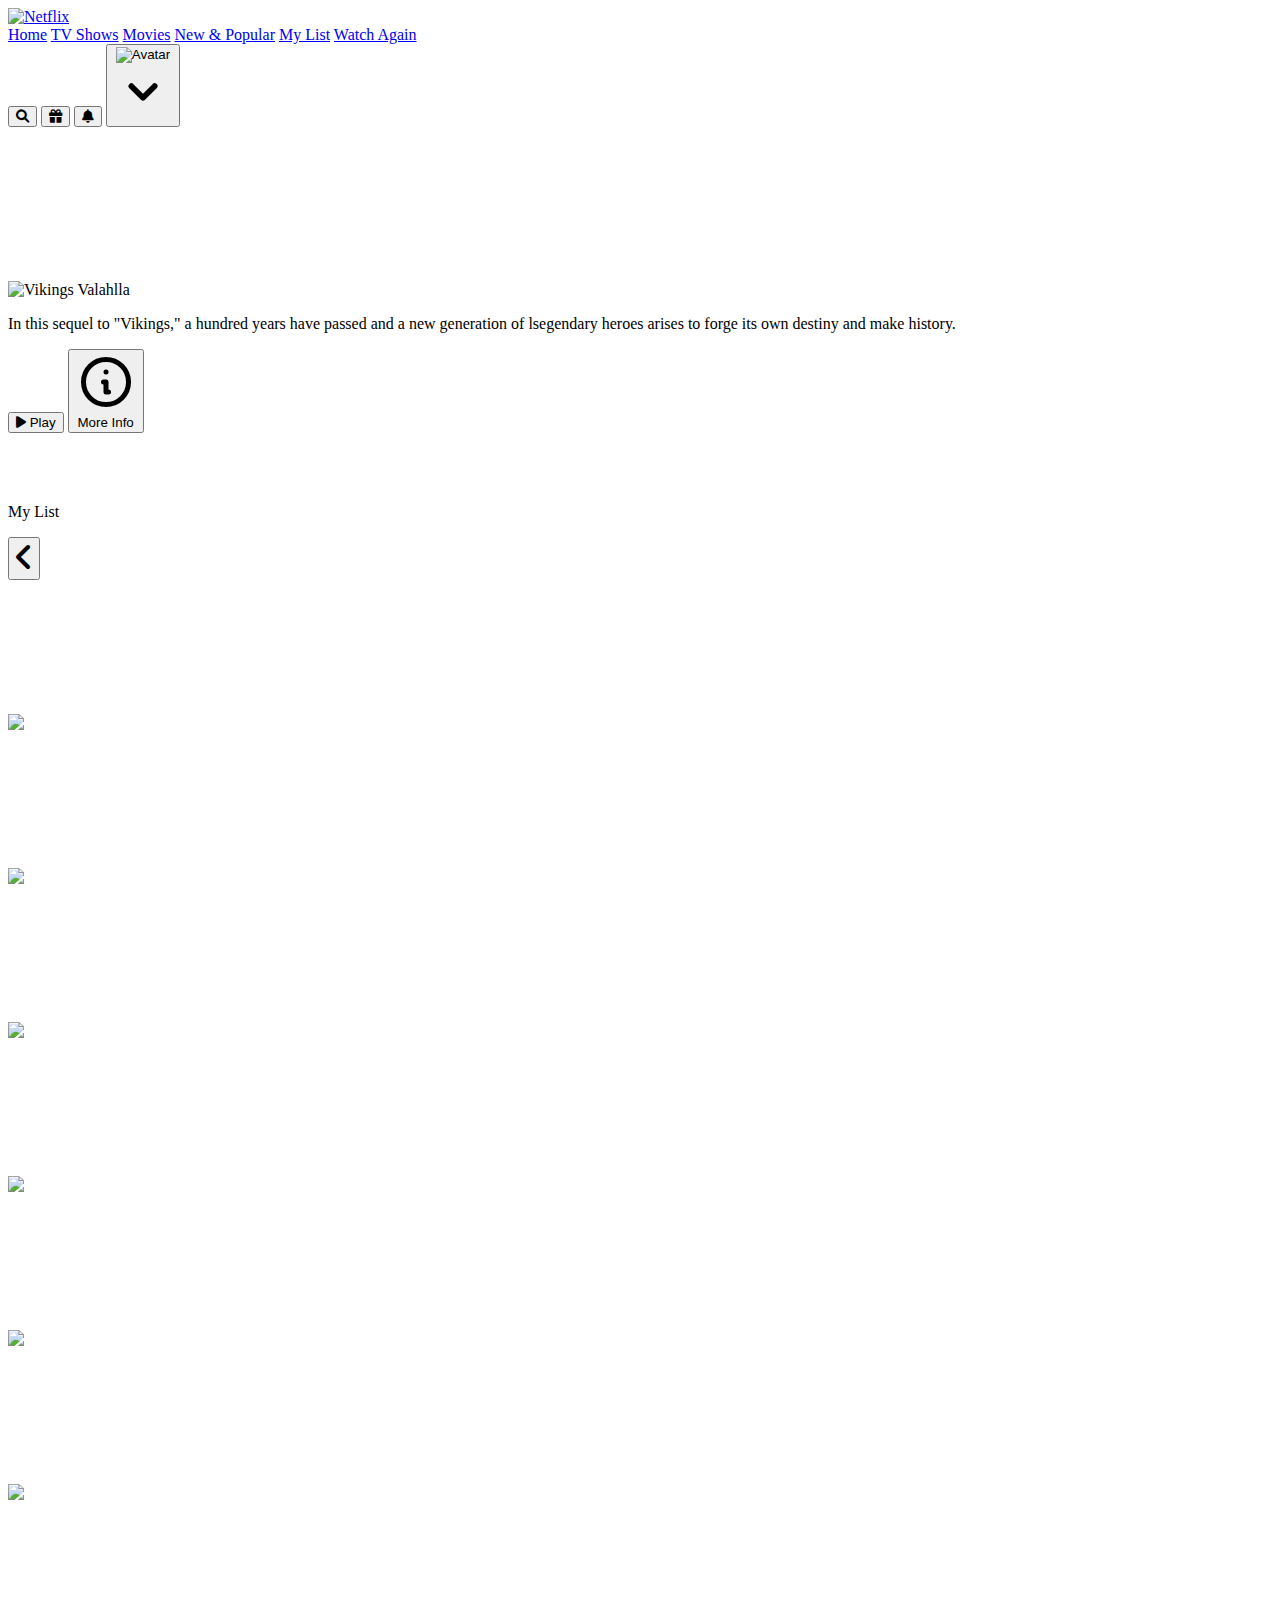
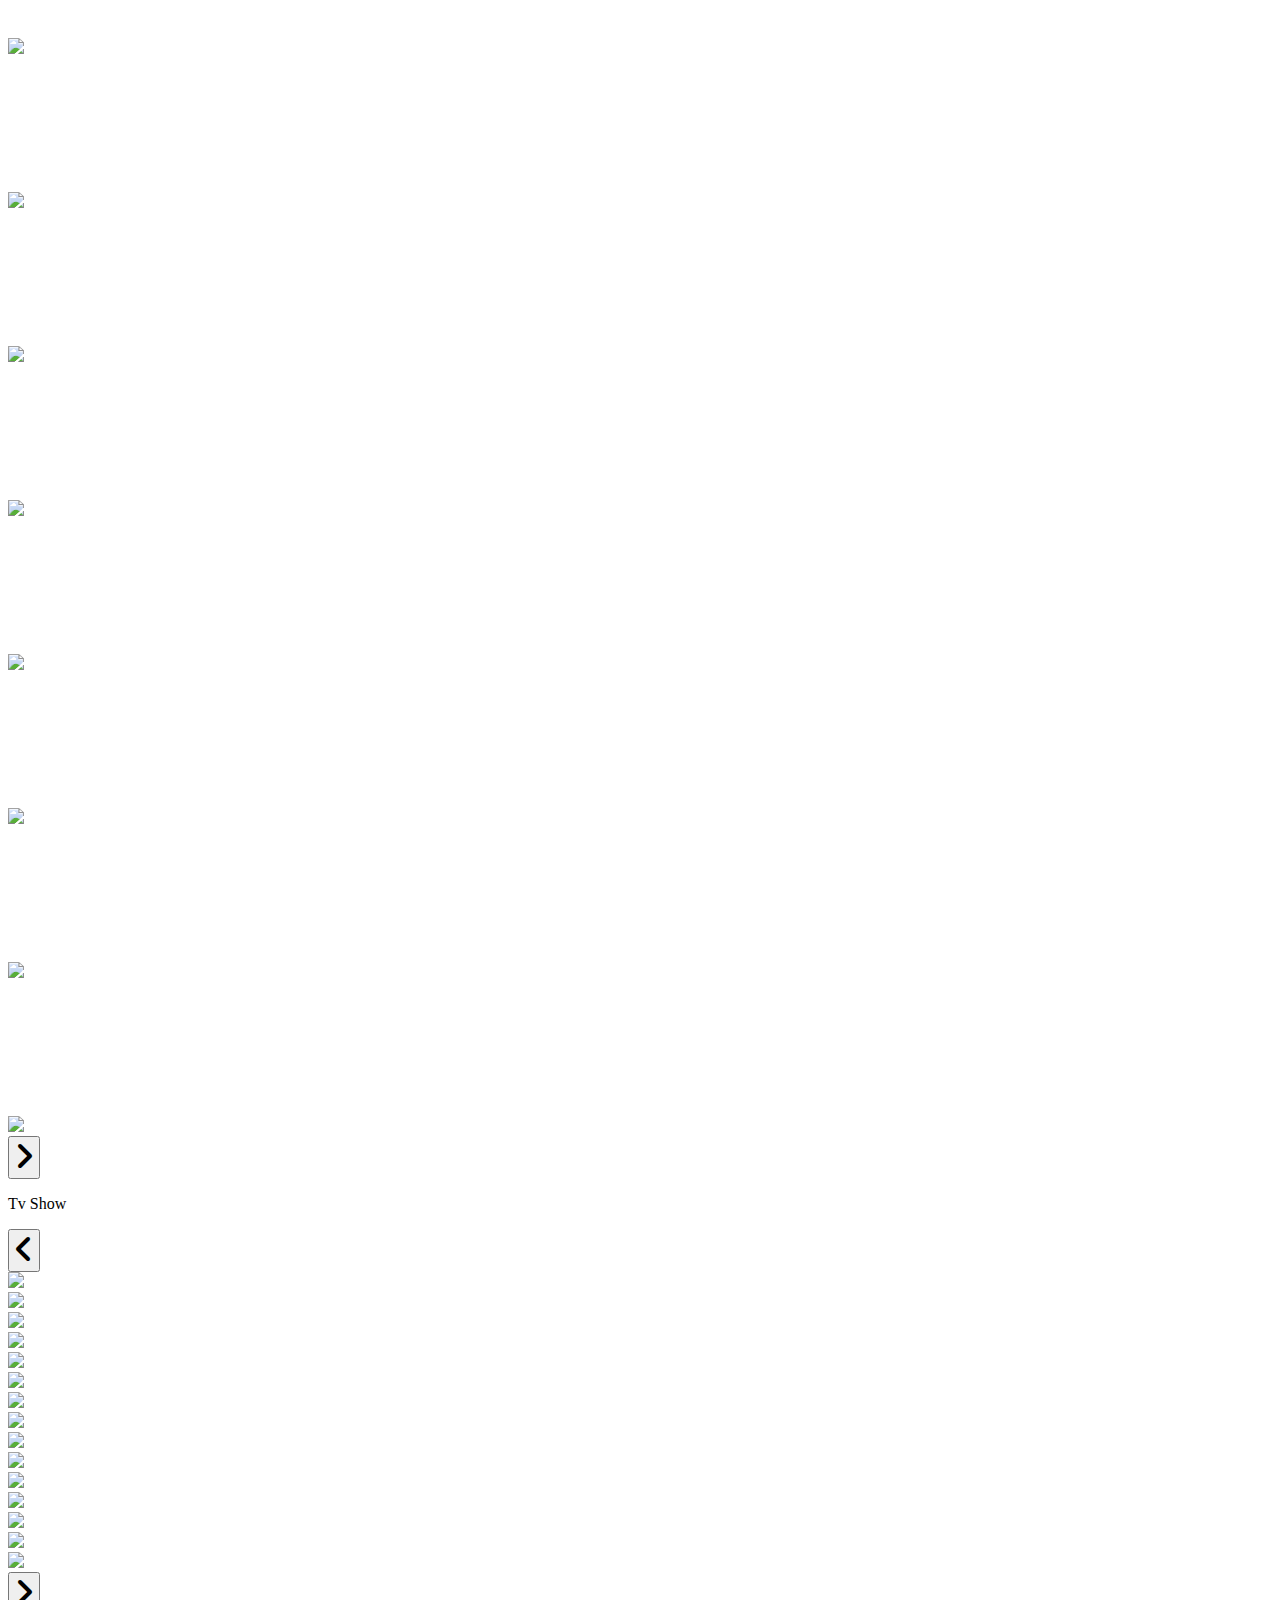
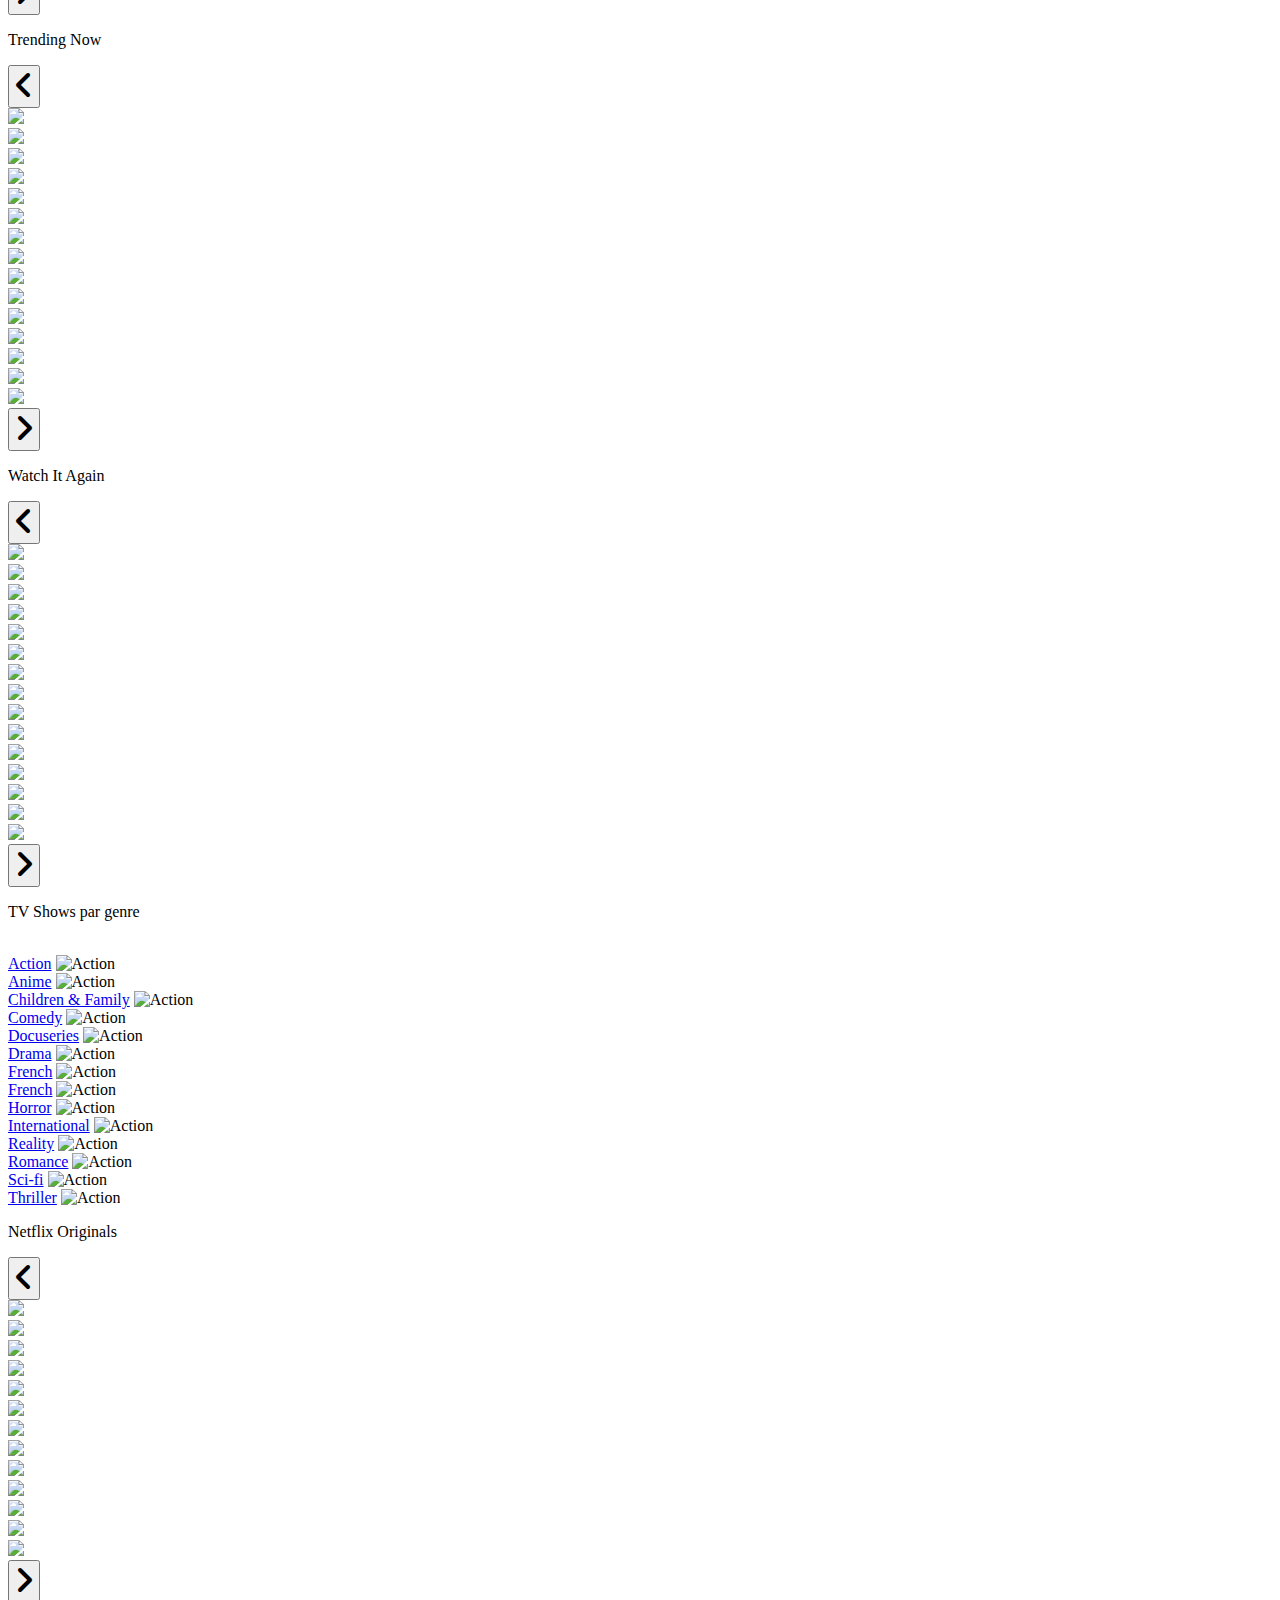
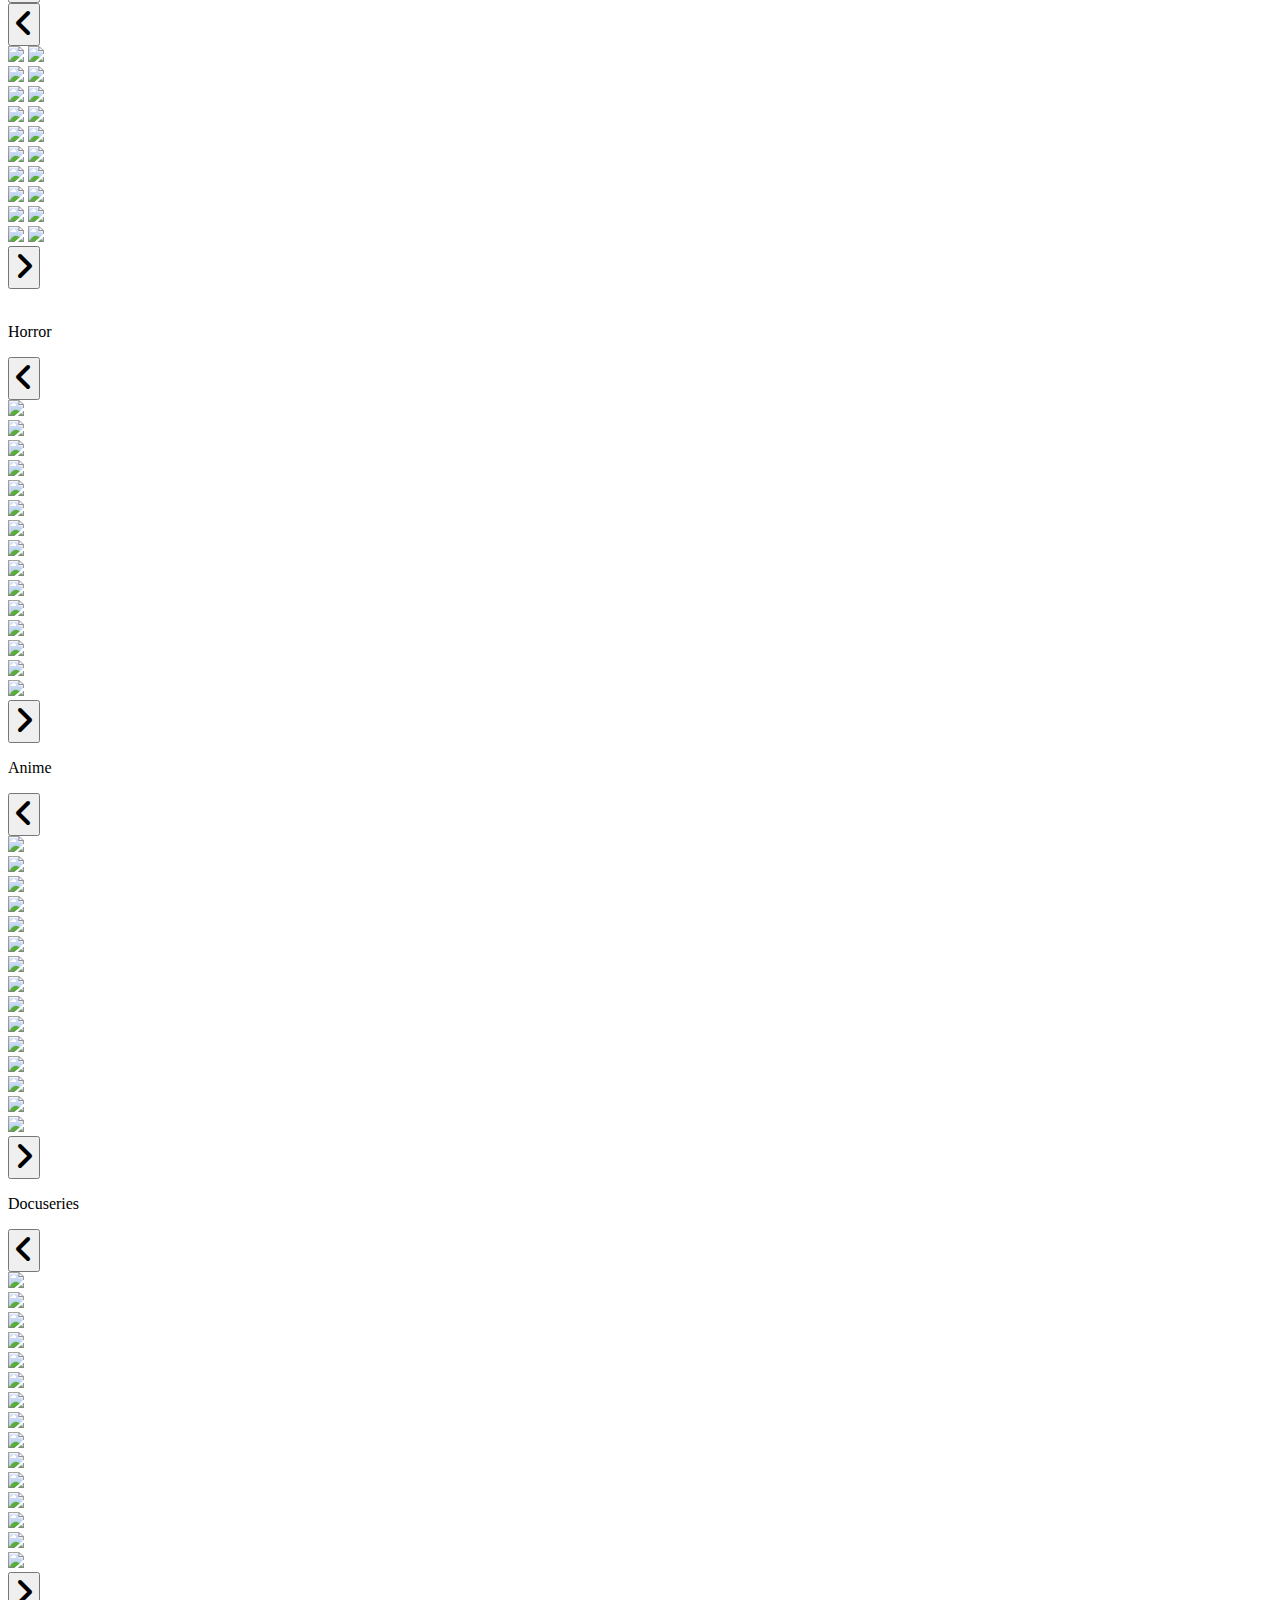
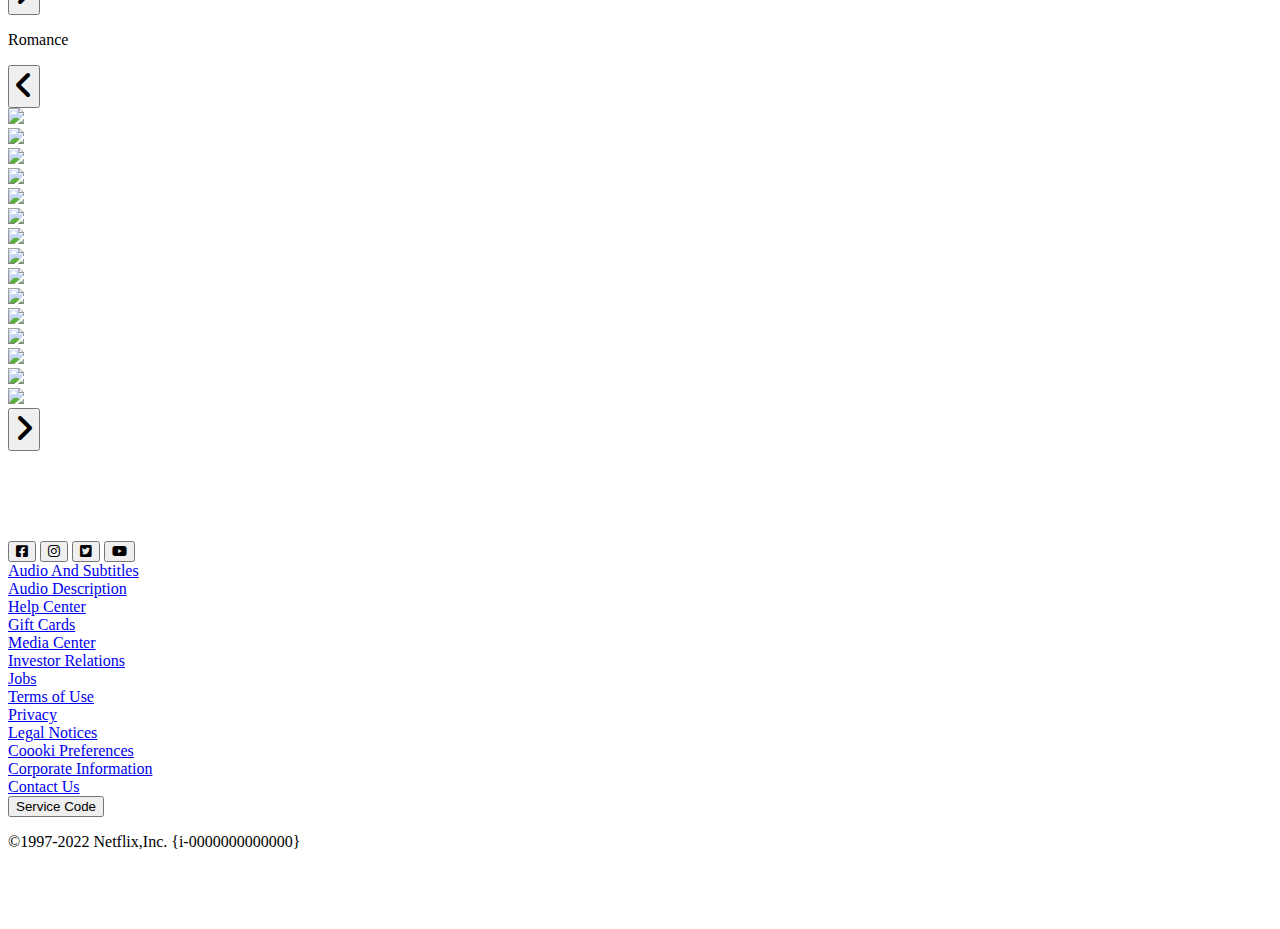
==== commit 70ddfeff: "Update index.html" ====
--- a/index.html
+++ b/index.html
@@ -107,13 +107,15 @@
 
         <!-- My List-->
 
+        <br><br><br>
+
 
         <p class="text-white py-2 font-semibold text-xl ml-16">My List</p>
 
         <section class="carousel overflow-x-hidden scroll-smooth mb-12">
 
             <!-- carousel -->
-            <div class="flex space-x-2">
+            <div class="flex space-x-8">
 
                 <!-- arrow left-->
                 <div class="absolute left-0 mt-3 z-30 cursor-pointer bg-gray-900 pt-4 hover:opacity-40 opacity-0 text-white leftArrow" onClick="leftScroll('.carousel', '.leftArrow')">
@@ -122,96 +124,90 @@
 
                 <div class="relative grid gap-2">
                     <div class="movie-container">
-                        <img class="movie-hover hover:scale-y-105 rounded m-2 max-h-64 max-w-xs" src="./assets/img/Netflix Orignals/1.jpg">
-                        <video class=" movie z-10 hover:scale-y-105 rounded m-2 max-h-64 max-w-xs" src="./assets/video/V.Valahlla.mp4" muted loop onmouseover="this.play()" onmouseout="this.pause()"></video>
+                        <img class="movie-hover cursor-pointer rounded m-2 max-h-64 max-w-xs" src="./assets/img/vik.jpg">
+                        <video class=" movie z-10 hover:scale-y-110 hover:scale-x-110 cursor-pointer rounded m-2 max-h-64 max-w-xs" src="./assets/video/V.Valahlla.mp4" muted loop onmouseover="this.play()" onmouseout="this.pause()"></video>
                     </div>
                 </div>
 
                 <div class="relative grid gap-2">
                     <div class="movie-container">
-                        <img class="movie-hover hover:scale-y-105 rounded m-2 max-h-64 max-w-xs" src="./assets/img/Netflix Orignals/1.jpg">
-                        <video class=" movie z-10 hover:scale-y-105 rounded m-2 max-h-64 max-w-xs" src="./assets/video/V.Valahlla.mp4" muted loop onmouseover="this.play()" onmouseout="this.pause()"></video>
+                        <img class="movie-hover hover:scale-y-110 hover:scale-x-110 cursor-pointer rounded m-2 max-h-64 max-w-xs" src="./assets/img/My list/GreenSnake-Banniere.jpg">
+                        <video class=" movie z-10 hover:scale-y-110 hover:scale-x-110 cursor-pointer rounded m-2 max-h-64 max-w-xs" src="./assets/video/[Film]_Green_Snake_(2021)_-_Bande_annonce_VOSTFR(480p).mp4" muted loop onmouseover="this.play()" onmouseout="this.pause()"></video>
                     </div>
                 </div>
                 <div class="relative grid gap-2">
                     <div class="movie-container">
-                        <img class="movie-hover hover:scale-y-105 rounded m-2 max-h-64 max-w-xs" src="./assets/img/Netflix Orignals/1.jpg">
-                        <video class=" movie z-10 hover:scale-y-105 rounded m-2 max-h-64 max-w-xs" src="./assets/video/V.Valahlla.mp4" muted loop onmouseover="this.play()" onmouseout="this.pause()"></video>
+                        <img class="movie-hover hover:scale-y-110 hover:scale-x-110 rounded cursor-pointer m-2 max-h-64 h-56 max-w-xs" src="./assets/img/My list/new-gods-nezha-reborn-2.jpg">
+                        <video class=" movie z-10 hover:scale-y-110 hover:scale-x-110 rounded cursor-pointer m-2 max-h-64  max-w-xs" src="./assets/video/New_Gods__Nezha_Reborn___Official_Trailer___Netflix(720p).mp4" muted loop onmouseover="this.play()" onmouseout="this.pause()"></video>
                     </div>
                 </div>
                 <div class="relative grid gap-2">
                     <div class="movie-container">
-                        <img class="movie-hover hover:scale-y-105 rounded m-2 max-h-64 max-w-xs" src="./assets/img/Netflix Orignals/1.jpg">
-                        <video class=" movie z-10 hover:scale-y-105 rounded m-2 max-h-64 max-w-xs" src="./assets/video/V.Valahlla.mp4" muted loop onmouseover="this.play()" onmouseout="this.pause()"></video>
+                        <img class="movie-hover hover:scale-y-110 hover:scale-x-110 cursor-pointer rounded m-2 max-h-64 max-w-xs" src="./assets/img/My list/narcos-secrets-de-serie.jpg">
+                        <video class=" movie z-10 hover:scale-y-110 hover:scale-x-110 cursor-pointer rounded m-2 max-h-64 max-w-xs" src="./assets/video/Narcos___Bande-annonce_VOSTFR___Netflix_France(480p).mp4" muted loop onmouseover="this.play()" onmouseout="this.pause()"></video>
                     </div>
                 </div>
                 <div class="relative grid gap-2">
                     <div class="movie-container">
-                        <img class="movie-hover hover:scale-y-105 rounded m-2 max-h-64 max-w-xs" src="./assets/img/Netflix Orignals/1.jpg">
-                        <video class=" movie z-10 hover:scale-y-105 rounded m-2 max-h-64 max-w-xs" src="./assets/video/V.Valahlla.mp4" muted loop onmouseover="this.play()" onmouseout="this.pause()"></video>
+                        <img class="movie-hover hover:scale-y-110 hover:scale-x-110 cursor-pointer rounded m-2 max-h-64 max-w-xs" src="./assets/img/My list/vikings-saison-6-date-de-sortie.jpg">
+                        <video class=" movie z-10 hover:scale-y-110 hover:scale-x-110 cursor-pointer rounded m-2 max-h-64 max-w-xs" src="./assets/video/Vikings_Season_1_Trailer(480p).mp4" muted loop onmouseover="this.play()" onmouseout="this.pause()"></video>
                     </div>
                 </div>
                 <div class="relative grid gap-2">
                     <div class="movie-container">
-                        <img class="movie-hover hover:scale-y-105 rounded m-2 max-h-64 max-w-xs" src="./assets/img/Netflix Orignals/1.jpg">
-                        <video class=" movie z-10 hover:scale-y-105 rounded m-2 max-h-64 max-w-xs" src="./assets/video/V.Valahlla.mp4" muted loop onmouseover="this.play()" onmouseout="this.pause()"></video>
+                        <img class="movie-hover hover:scale-y-110 hover:scale-x-110 rounded cursor-pointer m-2 max-h-64 max-w-xs" src="./assets/img/My list/peak.jpg">
+                        <video class=" movie z-10 hover:scale-y-110 hover:scale-x-110 rounded cursor-pointer m-2 max-h-64 max-w-xs" src="./assets/video/Peaky_Blinders_Saison_5___Bande-annonce_VOSTFR___Netflix_France(480p).mp4" muted loop onmouseover="this.play()" onmouseout="this.pause()"></video>
                     </div>
                 </div>
                 <div class="relative grid gap-2">
                     <div class="movie-container">
-                        <img class="movie-hover hover:scale-y-105 rounded m-2 max-h-64 max-w-xs" src="./assets/img/Netflix Orignals/1.jpg">
-                        <video class=" movie z-10 hover:scale-y-105 rounded m-2 max-h-64 max-w-xs" src="./assets/video/V.Valahlla.mp4" muted loop onmouseover="this.play()" onmouseout="this.pause()"></video>
+                        <img class="movie-hover hover:scale-y-110 hover:scale-x-110 cursor-pointer rounded m-2 max-h-64 max-w-xs" src="./assets/img/My list/theoldguard.jpg">
+                        <video class=" movie z-10 hover:scale-y-110 hover:scale-x-110 cursor-pointer rounded m-2 max-h-64 max-w-xs" src="./assets/video/The_Old_Guard___Bande-annonce_officielle_VOSTFR___Netflix_France(480p).mp4" muted loop onmouseover="this.play()" onmouseout="this.pause()"></video>
                     </div>
                 </div>
                 <div class="relative grid gap-2">
                     <div class="movie-container">
-                        <img class="movie-hover hover:scale-y-105 rounded m-2 max-h-64 max-w-xs" src="./assets/img/Netflix Orignals/1.jpg">
-                        <video class=" movie z-10 hover:scale-y-105 rounded m-2 max-h-64 max-w-xs" src="./assets/video/V.Valahlla.mp4" muted loop onmouseover="this.play()" onmouseout="this.pause()"></video>
+                        <img class="movie-hover hover:scale-y-110 hover:scale-x-110 cursor-pointer rounded m-2 max-h-64 max-w-xs" src="./assets/img/My list/ohramona.jpg">
+                        <video class=" movie z-10 hover:scale-y-110 hover:scale-x-110 cursor-pointer rounded m-2 max-h-64 max-w-xs" src="./assets/video/”OH,_RAMONA!”_TRAILER_2019(480p).mp4" muted loop onmouseover="this.play()" onmouseout="this.pause()"></video>
                     </div>
                 </div>
                 <div class="relative grid gap-2">
                     <div class="movie-container">
-                        <img class="movie-hover hover:scale-y-105 rounded m-2 max-h-64 max-w-xs" src="./assets/img/Netflix Orignals/1.jpg">
-                        <video class=" movie z-10 hover:scale-y-105 rounded m-2 max-h-64 max-w-xs" src="./assets/video/V.Valahlla.mp4" muted loop onmouseover="this.play()" onmouseout="this.pause()"></video>
+                        <img class="movie-hover hover:scale-y-110 hover:scale-x-110 cursor-pointer rounded m-2 max-h-64 max-w-xs h-56" src="./assets/img/My list/anonima-fin.jpg">
+                        <video class=" movie z-10 hover:scale-y-110 hover:scale-x-110 rounded cursor-pointer m-2 max-h-64 max-w-xs" src="./assets/video/ANÓNIMA_Bande_Annonce_VF_(2021)(480p).mp4" muted loop onmouseover="this.play()" onmouseout="this.pause()"></video>
                     </div>
                 </div>
                 <div class="relative grid gap-2">
                     <div class="movie-container">
-                        <img class="movie-hover hover:scale-y-105 rounded m-2 max-h-64 max-w-xs" src="./assets/img/Netflix Orignals/1.jpg">
-                        <video class=" movie z-10 hover:scale-y-105 rounded m-2 max-h-64 max-w-xs" src="./assets/video/V.Valahlla.mp4" muted loop onmouseover="this.play()" onmouseout="this.pause()"></video>
+                        <img class="movie-hover hover:scale-y-110 hover:scale-x-110 rounded cursor-pointer m-2 max-h-64 max-w-xs" src="./assets/img/My list/boritoooooo.jpg">
+                        <video class=" movie z-10 hover:scale-y-110 hover:scale-x-110 rounded cursor-pointer m-2 max-h-64 max-w-xs" src="./assets/video/BORUTO_Naruto,_le_film_-_BANDE_ANNONCE__(2015)(480p).mp4" muted loop onmouseover="this.play()" onmouseout="this.pause()"></video>
                     </div>
                 </div>
                 <div class="relative grid gap-2">
                     <div class="movie-container">
-                        <img class="movie-hover hover:scale-y-105 rounded m-2 max-h-64 max-w-xs" src="./assets/img/Netflix Orignals/1.jpg">
-                        <video class=" movie z-10 hover:scale-y-105 rounded m-2 max-h-64 max-w-xs" src="./assets/video/V.Valahlla.mp4" muted loop onmouseover="this.play()" onmouseout="this.pause()"></video>
+                        <img class="movie-hover hover:scale-y-110 hover:scale-x-110 cursor-pointer rounded m-2 max-h-64 max-w-xs" src="./assets/img/My list/attaque-des-titans-snk-saison-4-partie-2-date-de-sortie-trailer-netflix.jpg">
+                        <video class=" movie z-10 hover:scale-y-110 hover:scale-x-110 cursor-pointer rounded m-2 max-h-64 max-w-xs" src="./assets/video/L'Attaque_des_Titans_Saison_4_Partie_2_Trailer_officiel_VOSTFR_(sous-titres_VF)(480p).mp4" muted loop onmouseover="this.play()"
+                            onmouseout="this.pause()"></video>
                     </div>
                 </div>
                 <div class="relative grid gap-2">
                     <div class="movie-container">
-                        <img class="movie-hover hover:scale-y-105 rounded m-2 max-h-64 max-w-xs" src="./assets/img/Netflix Orignals/1.jpg">
-                        <video class=" movie z-10 hover:scale-y-105 rounded m-2 max-h-64 max-w-xs" src="./assets/video/V.Valahlla.mp4" muted loop onmouseover="this.play()" onmouseout="this.pause()"></video>
+                        <img class="movie-hover hover:scale-y-110 hover:scale-x-110 cursor-pointer rounded m-2 max-h-64 max-w-xs" src="./assets/img/My list/Netflix-Title-Screen-For-The-Adam-Project.jpg.webp">
+                        <video class=" movie z-10 hover:scale-y-110 hover:scale-x-110 rounded m-2 cursor-pointer max-h-64 max-w-xs" src="./assets/video/ADAM_À_TRAVERS_LE_TEMPS_Bande_Annonce_VF_(2022)(480p).mp4" muted loop onmouseover="this.play()" onmouseout="this.pause()"></video>
                     </div>
                 </div>
                 <div class="relative grid gap-2">
                     <div class="movie-container">
-                        <img class="movie-hover hover:scale-y-105 rounded m-2 max-h-64 max-w-xs" src="./assets/img/Netflix Orignals/1.jpg">
-                        <video class=" movie z-10 hover:scale-y-105 rounded m-2 max-h-64 max-w-xs" src="./assets/video/V.Valahlla.mp4" muted loop onmouseover="this.play()" onmouseout="this.pause()"></video>
+                        <img class="movie-hover hover:scale-y-110 hover:scale-x-110 cursor-pointer rounded m-2 max-h-64 max-w-xs" src="./assets/img/My list/TylerRake-Banniere.jpg">
+                        <video class=" movie z-10 hover:scale-y-110 hover:scale-x-110 cursor-pointer rounded m-2 max-h-64 max-w-xs" src="./assets/video/Tyler_Rake___Bande-annonce_officielle_VOSTFR___Netflix_France(480p).mp4" muted loop onmouseover="this.play()" onmouseout="this.pause()"></video>
                     </div>
                 </div>
                 <div class="relative grid gap-2">
                     <div class="movie-container">
-                        <img class="movie-hover hover:scale-y-105 rounded m-2 max-h-64 max-w-xs" src="./assets/img/Netflix Orignals/1.jpg">
-                        <video class=" movie z-10 hover:scale-y-105 rounded m-2 max-h-64 max-w-xs" src="./assets/video/V.Valahlla.mp4" muted loop onmouseover="this.play()" onmouseout="this.pause()"></video>
-                    </div>
-                </div>
-                <div class="relative grid gap-2">
-                    <div class="movie-container">
-                        <img class="movie-hover hover:scale-y-105 rounded m-2 max-h-64 max-w-xs" src="./assets/img/Netflix Orignals/1.jpg">
-                        <video class=" movie z-10 hover:scale-y-105 rounded m-2 max-h-64 max-w-xs" src="./assets/video/V.Valahlla.mp4" muted loop onmouseover="this.play()" onmouseout="this.pause()"></video>
-                    </div>
-                </div>
-
+                        <img class="movie-hover hover:scale-y-110 hover:scale-x-110 cursor-pointer rounded m-2 max-h-64 max-w-xs" src="./assets/img/My list/top-boy.jpeg">
+                        <video class=" movie z-10 hover:scale-y-110 hover:scale-x-110 cursor-pointer rounded m-2 max-h-64 max-w-xs" src="./assets/video/Top_Boy_Saison_2___Bande-annonce_officielle_VOSTFR___Netflix_France(480p).mp4" muted loop onmouseover="this.play()" onmouseout="this.pause()"></video>
+                    </div>
+                </div>
                 <!-- arrow right -->
                 <div class="absolute right-0 mt-3 text-white bg-gray-900 pt-4 opacity-0 hover:opacity-40 cursor-pointer rightArrow" onClick="rightScroll('.carousel', '.rightArrow')">
                     <button class="p-4 h-40 mr-2 focus:outline-none"><font size="6"><i class="fas fa-angle-right"></i></font></button>
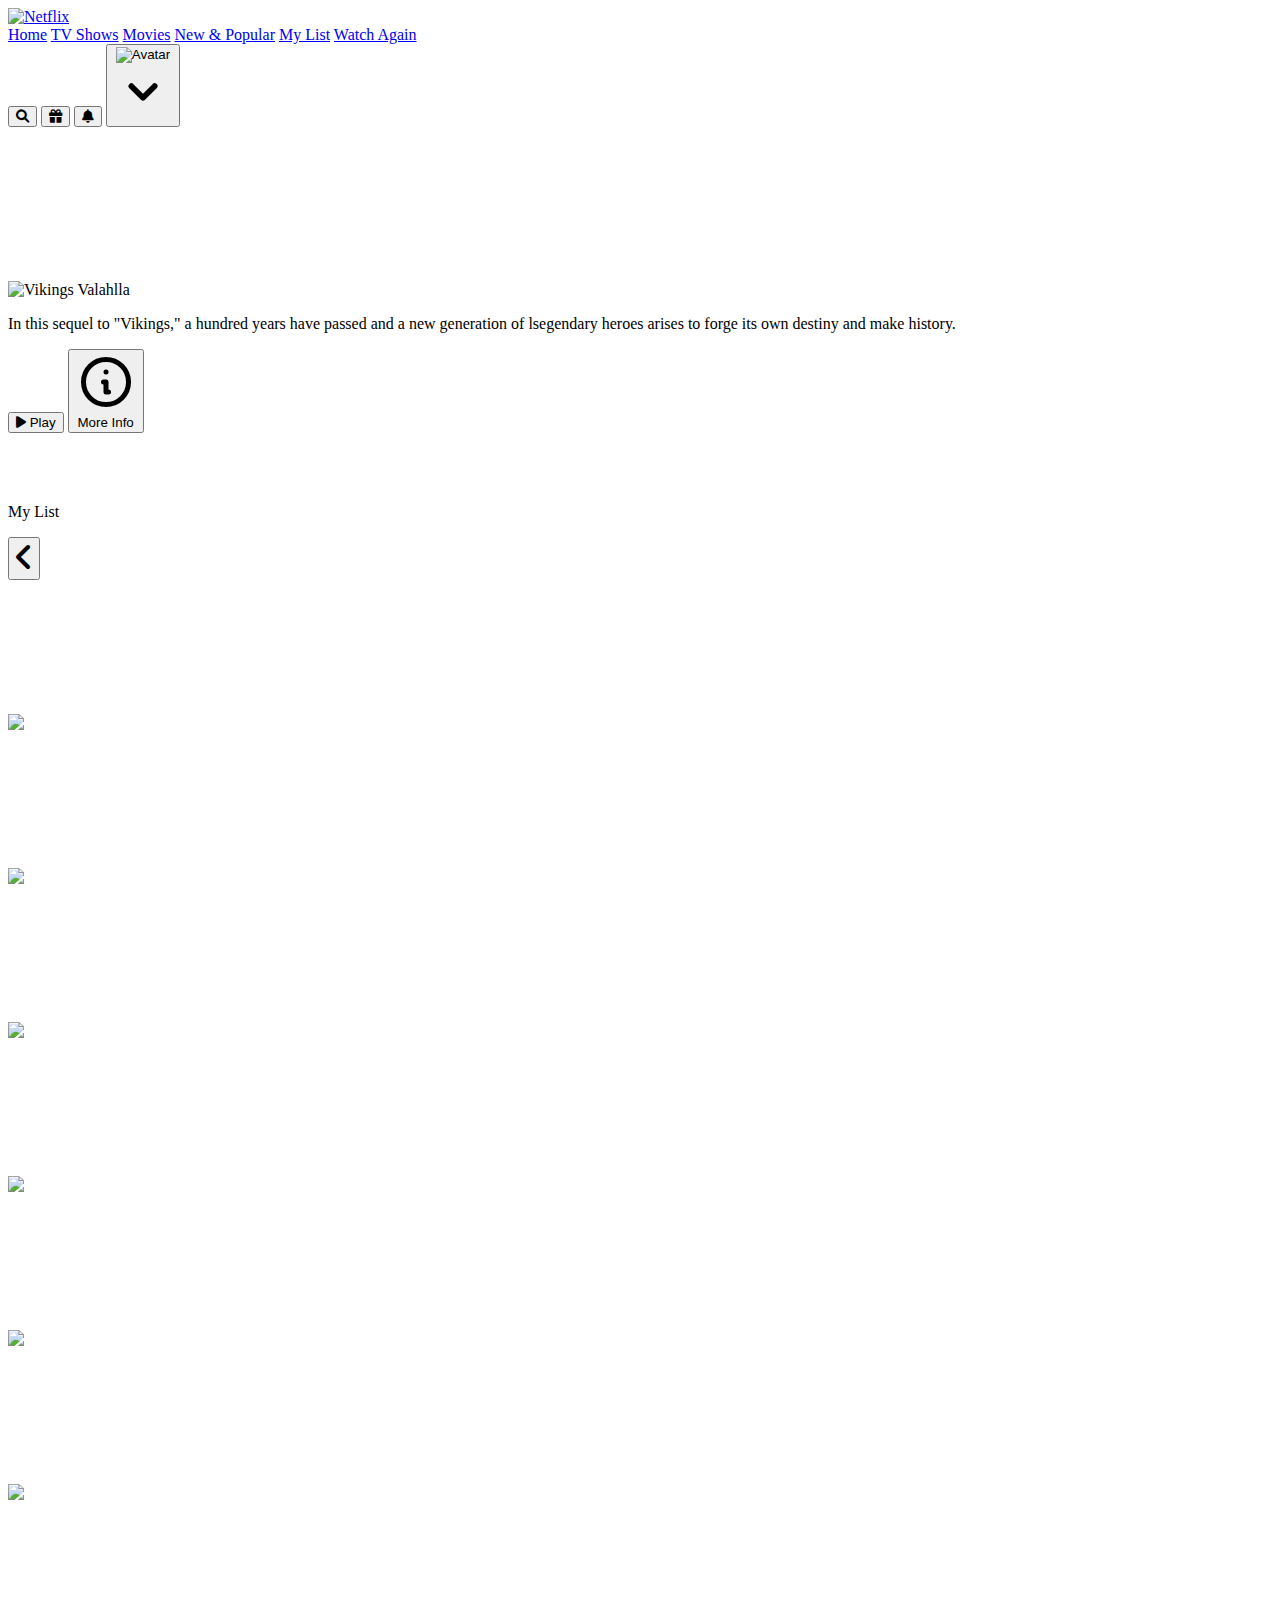
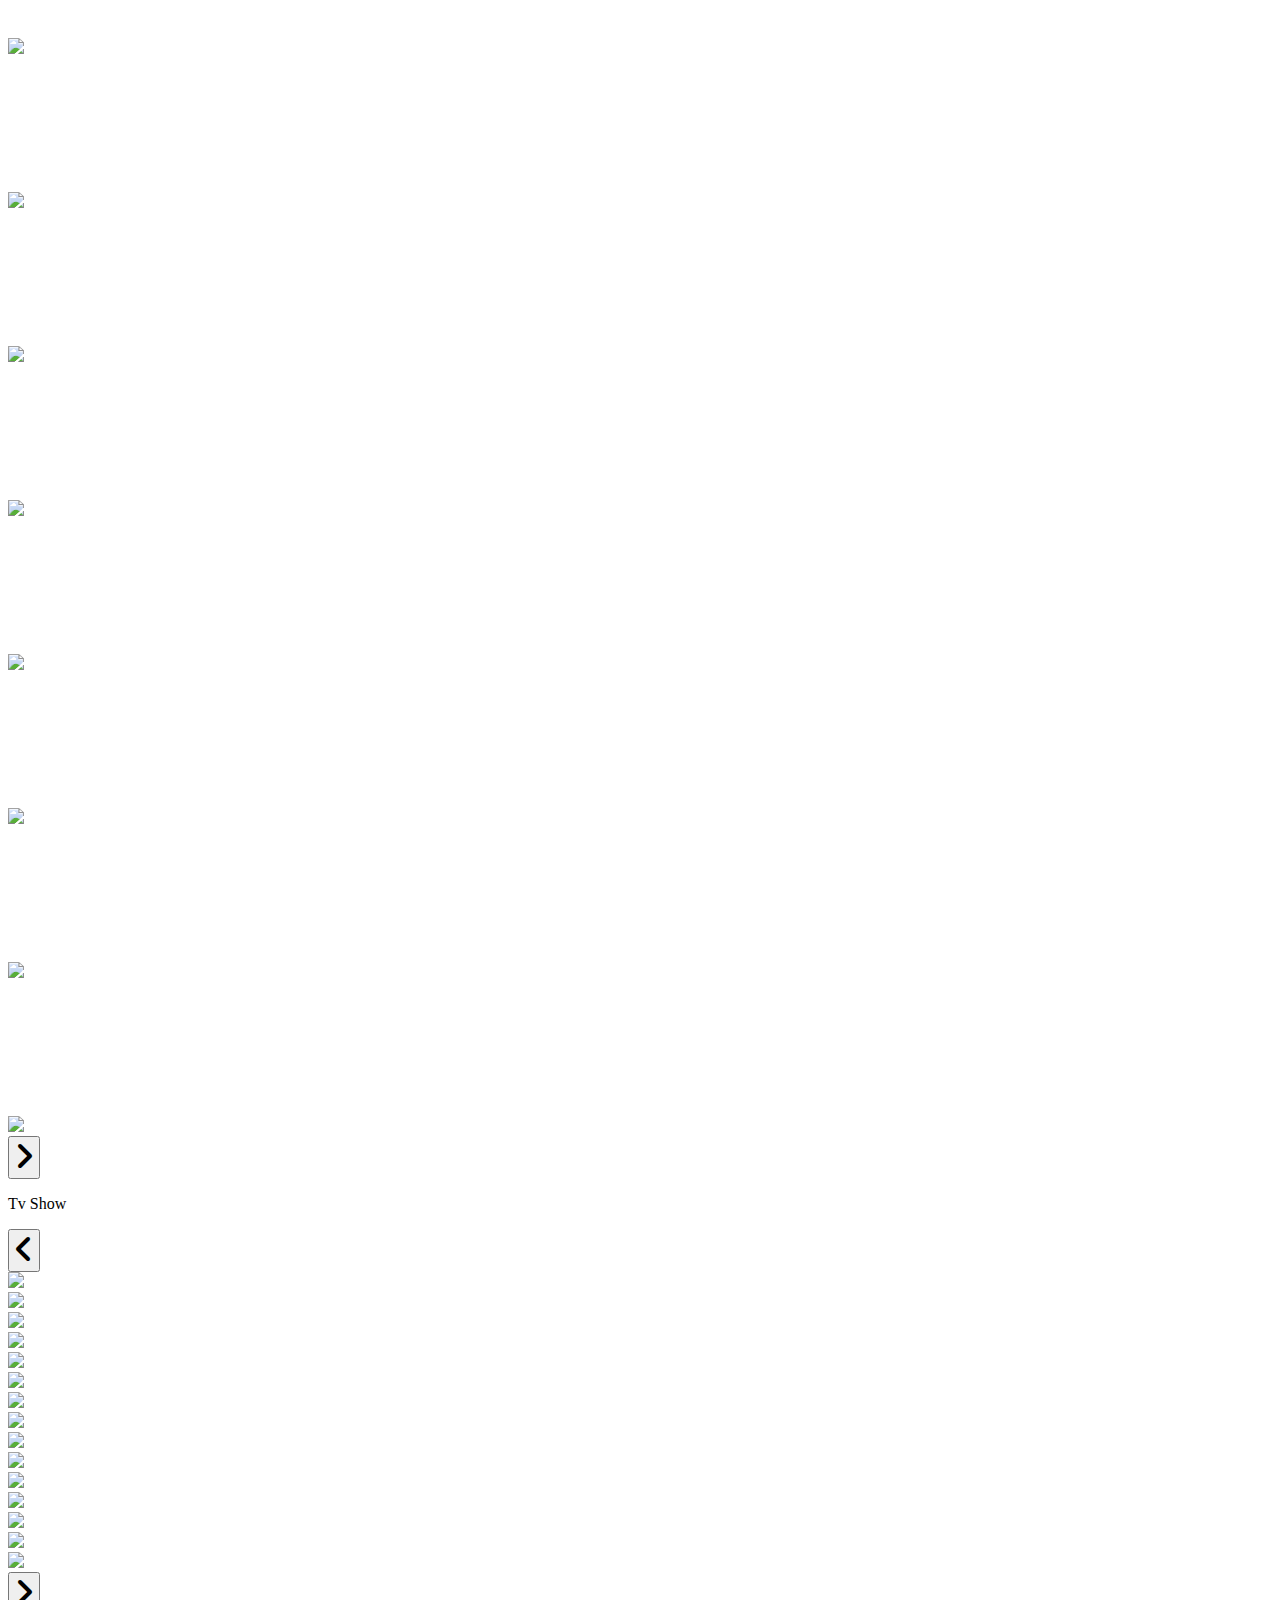
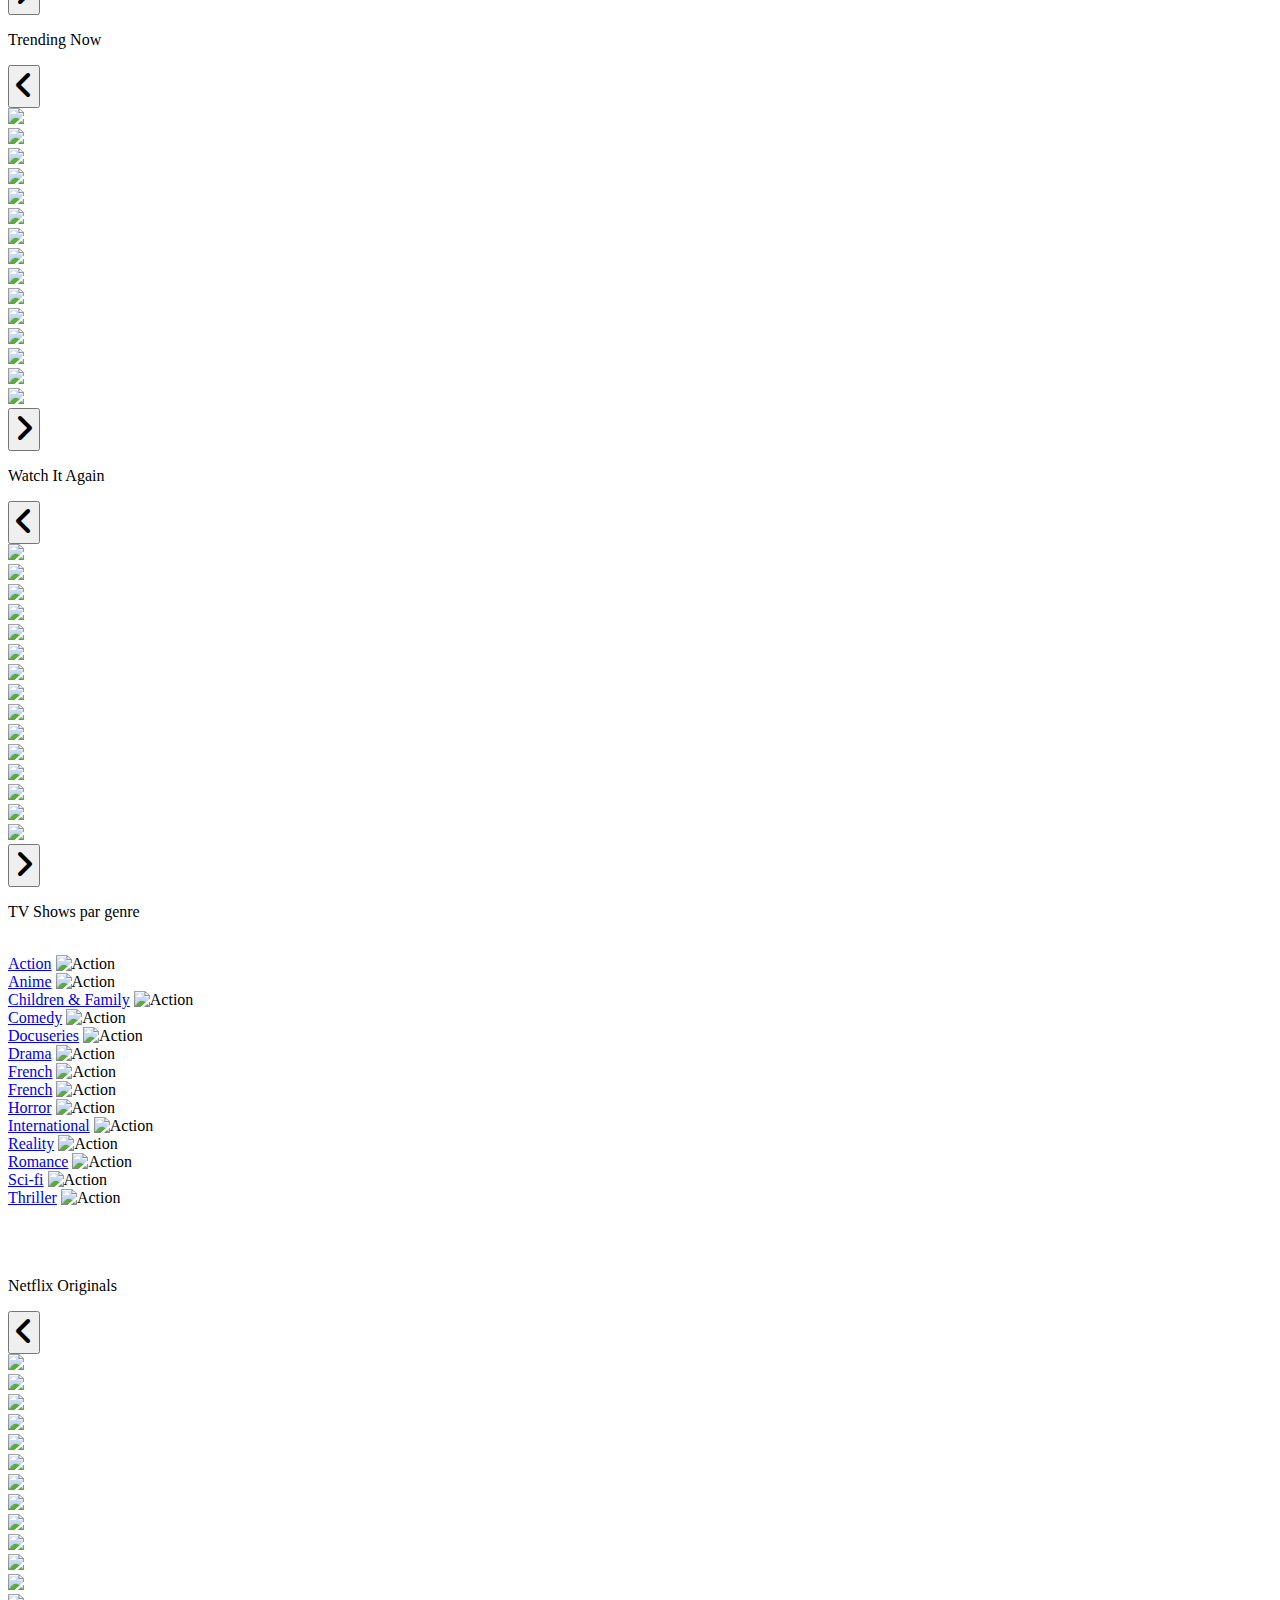
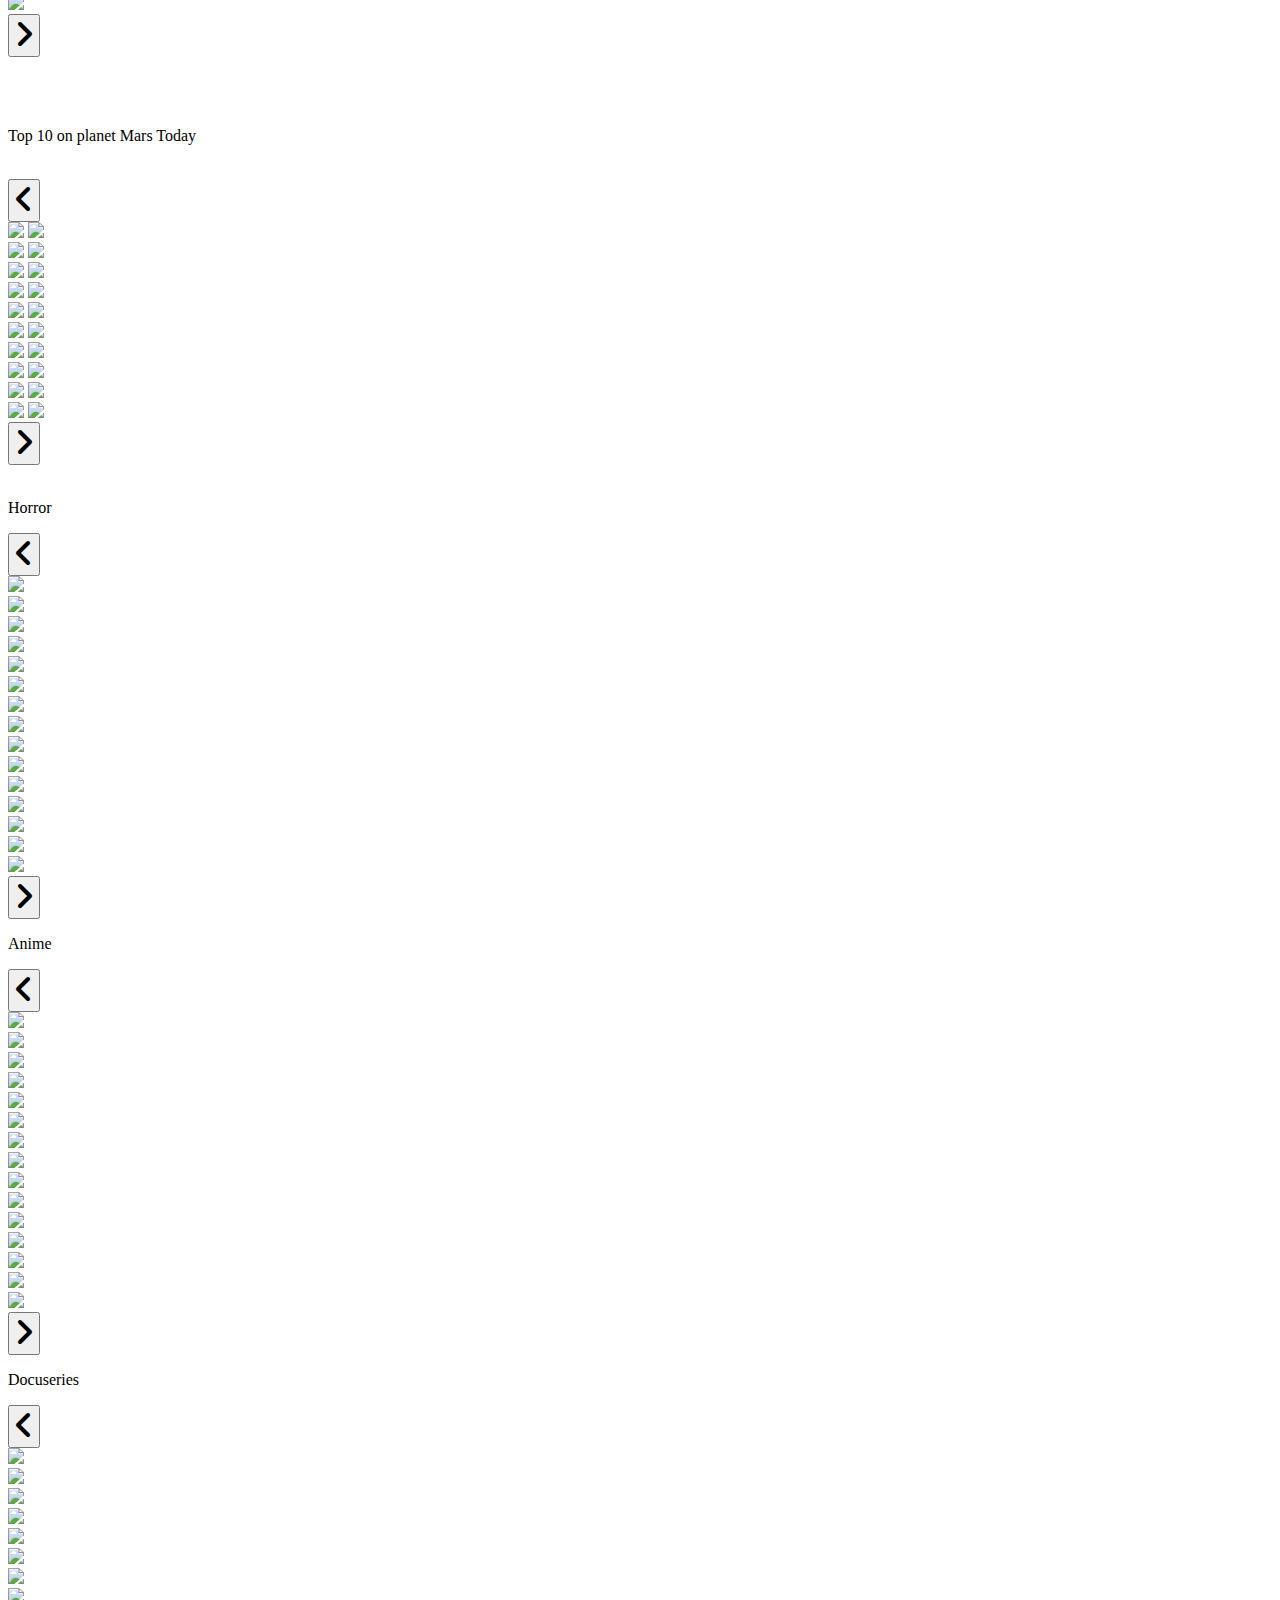
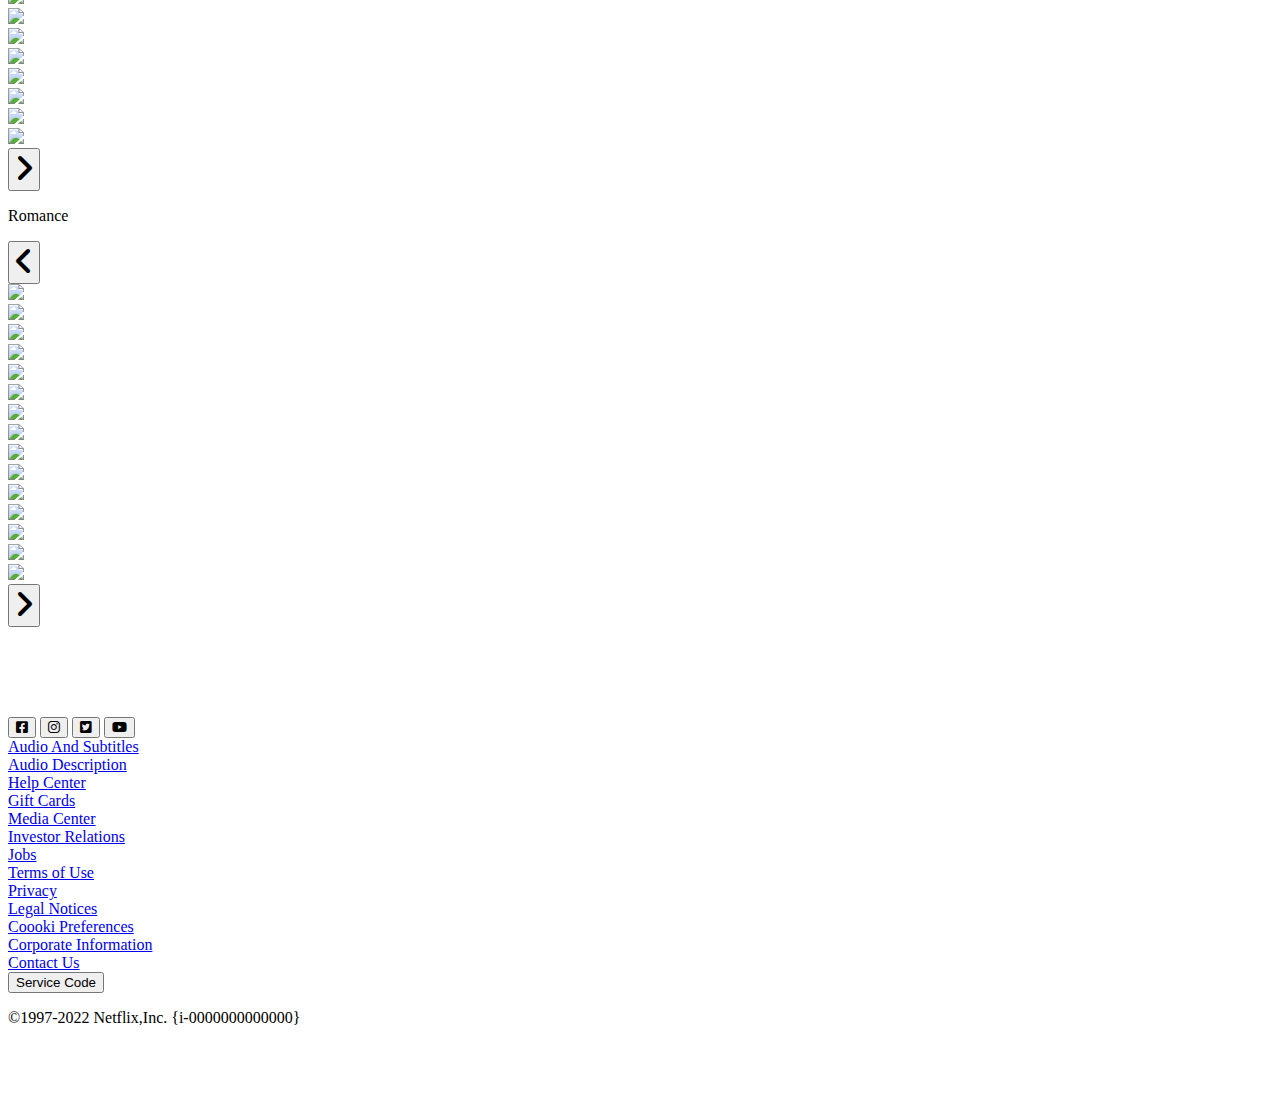
==== commit 511e145f: "Update index.html" ====
--- a/index.html
+++ b/index.html
@@ -626,6 +626,9 @@
         <!-- TV Shows par genre-->
 
 
+        <br><br><br>
+
+
 
 
         <!-- Netflix Originals-->
@@ -638,79 +641,79 @@
             <div class="flex space-x-2 ">
 
                 <!-- arrow left-->
-                <div class="absolute left-0 mt-3 z-30 cursor-pointer bg-gray-900 pt-4 hover:opacity-40 opacity-0 text-white leftArrow4" onClick="leftScroll('.carousel4', '.leftArrow4')">
+                <div class="absolute left-0 mt-16 z-30 cursor-pointer bg-gray-900 pt-4 hover:opacity-40 opacity-0 text-white leftArrow4" onClick="leftScroll('.carousel4', '.leftArrow4')">
                     <button class="hover:bg-opacity-40 focus:outline-none fixed bg-none relative p-4 h-40  mr-2 focus:outline-none"><font size="6"><i class="fas fa-angle-left"></i></font></button>
                 </div>
 
                 <div class="relative">
                     <div class="">
-                        <a href="#"><img src="./assets/img/Netflix Orignals/1.jpg" class="hover:scale-y-105 rounded m-2 max-h-64 max-w-xs" /></a>
-                    </div>
-                </div>
-
-                <div class="relative">
-                    <div class="">
-                        <a href="#"><img src="./assets/img/Netflix Orignals/3.png" class="hover:scale-y-105 rounded m-2 max-h-64 max-w-xs" /></a>
-                    </div>
-                </div>
-                <div class="relative">
-                    <div class="">
-                        <a href="#"><img src="./assets/img/Netflix Orignals/4.jpg" class="hover:scale-y-105 rounded m-2 max-h-64 max-w-xs" /></a>
-                    </div>
-                </div>
-                <div class="relative">
-                    <div class="">
-                        <a href="#"><img src="./assets/img/Netflix Orignals/5.png" class="hover:scale-y-105 rounded m-2 max-h-64 max-w-xs" /></a>
-                    </div>
-                </div>
-                <div class="relative">
-                    <div class="">
-                        <a href="#"><img src="./assets/img/Netflix Orignals/6.jpeg" class="hover:scale-y-105 rounded m-2 max-h-64 max-w-xs " /></a>
-                    </div>
-                </div>
-                <div class="relative">
-                    <div class="">
-                        <a href="#"><img src="./assets/img/Netflix Orignals/7.webp" class="hover:scale-y-105 rounded m-2 max-h-64 max-w-xs " /></a>
-                    </div>
-                </div>
-                <div class="relative">
-                    <div class="">
-                        <a href="#"><img src="./assets/img/Netflix Orignals/8.jpg" class="hover:scale-y-105 rounded m-2 max-h-64 max-w-xs" /></a>
+                        <a href="#"><img src="./assets/img/Netflix Orignals/1.jpg" class="hover:scale-y-105 rounded m-2 max-h-64 max-w-xl" /></a>
+                    </div>
+                </div>
+
+                <div class="relative">
+                    <div class="">
+                        <a href="#"><img src="./assets/img/Netflix Orignals/3.png" class="hover:scale-y-105 rounded m-2 max-h-64 max-w-xl" /></a>
+                    </div>
+                </div>
+                <div class="relative">
+                    <div class="">
+                        <a href="#"><img src="./assets/img/Netflix Orignals/4.jpg" class="hover:scale-y-105 rounded m-2 max-h-64 max-w-xl" /></a>
+                    </div>
+                </div>
+                <div class="relative">
+                    <div class="">
+                        <a href="#"><img src="./assets/img/Netflix Orignals/5.png" class="hover:scale-y-105 rounded m-2 max-h-64 max-w-xl" /></a>
+                    </div>
+                </div>
+                <div class="relative">
+                    <div class="">
+                        <a href="#"><img src="./assets/img/Netflix Orignals/6.jpeg" class="hover:scale-y-105 rounded m-2 max-h-64 max-w-xl " /></a>
+                    </div>
+                </div>
+                <div class="relative">
+                    <div class="">
+                        <a href="#"><img src="./assets/img/Netflix Orignals/7.webp" class="hover:scale-y-105 rounded m-2 max-h-64 max-w-xl" /></a>
+                    </div>
+                </div>
+                <div class="relative">
+                    <div class="">
+                        <a href="#"><img src="./assets/img/Netflix Orignals/8.jpg" class="hover:scale-y-105 rounded m-2 max-h-64 max-w-xl" /></a>
                     </div>
                 </div>
                 <div class="relative">
                     <div class="   ">
-                        <a href="#"><img src="./assets/img/Netflix Orignals/9.jpg" class="hover:scale-y-105 rounded m-2 max-h-64 max-w-xs" /></a>
-                    </div>
-                </div>
-                <div class="relative">
-                    <div class="">
-                        <a href="#"><img src="./assets/img/Netflix Orignals/10.jpg" class="hover:scale-y-105 rounded m-2 max-h-64 max-w-xs" /></a>
-                    </div>
-                </div>
-                <div class="relative">
-                    <div class="">
-                        <a href="#"><img src="./assets/img/Netflix Orignals/11.jpg" class="hover:scale-y-105 rounded m-2 max-h-64 max-w-xs" /></a>
-                    </div>
-                </div>
-                <div class="relative">
-                    <div class="">
-                        <a href="#"><img src="./assets/img/Netflix Orignals/12.webp" class="hover:scale-y-105 rounded m-2 max-h-64 max-w-xs" /></a>
-                    </div>
-                </div>
-                <div class="relative">
-                    <div class="">
-                        <a href="#"><img src="./assets/img/Netflix Orignals/13.jpeg" class="hover:scale-y-105 rounded m-2 max-h-64 max-w-xs" /></a>
-                    </div>
-                </div>
-                <div class="relative">
-                    <div class="">
-                        <a href="#"><img src="./assets/img/Netflix Orignals/15.jpg" class=" hover:scale-y-105 rounded m-2 max-h-64 max-w-xs" /></a>
+                        <a href="#"><img src="./assets/img/Netflix Orignals/9.jpg" class="hover:scale-y-105 rounded m-2 max-h-64 max-w-xl" /></a>
+                    </div>
+                </div>
+                <div class="relative">
+                    <div class="">
+                        <a href="#"><img src="./assets/img/Netflix Orignals/10.jpg" class="hover:scale-y-105 rounded m-2 max-h-64 max-w-xl" /></a>
+                    </div>
+                </div>
+                <div class="relative">
+                    <div class="">
+                        <a href="#"><img src="./assets/img/Netflix Orignals/11.jpg" class="hover:scale-y-105 rounded m-2 max-h-64 max-w-xl" /></a>
+                    </div>
+                </div>
+                <div class="relative">
+                    <div class="">
+                        <a href="#"><img src="./assets/img/Netflix Orignals/12.webp" class="hover:scale-y-105 rounded m-2 max-h-64 max-w-xl" /></a>
+                    </div>
+                </div>
+                <div class="relative">
+                    <div class="">
+                        <a href="#"><img src="./assets/img/Netflix Orignals/13.jpeg" class="hover:scale-y-105 rounded m-2 max-h-64 max-w-xl" /></a>
+                    </div>
+                </div>
+                <div class="relative">
+                    <div class="">
+                        <a href="#"><img src="./assets/img/Netflix Orignals/15.jpg" class=" hover:scale-y-105 rounded m-2 max-h-64 max-w-xl" /></a>
                     </div>
                 </div>
 
                 <!-- arrow right -->
-                <div class="absolute right-0 mt-3.5 text-white bg-gray-900 pt-4 opacity-0 hover:opacity-40 cursor-pointer rightArrow4" onClick="rightScroll('.carousel4', '.rightArrow4')">
+                <div class="absolute right-0 mt-16 text-white bg-gray-900 pt-4 opacity-0 hover:opacity-40 cursor-pointer rightArrow4" onClick="rightScroll('.carousel4', '.rightArrow4')">
                     <button class="p-4 h-40 mr-2 focus:outline-none"><font size="6"><i class="fas fa-angle-right"></i></font></button>
                 </div>
 
@@ -723,8 +726,12 @@
 
         <!-- Netflix Originals-->
 
+        <br><br><br>
+
         <!-- Top 10 on planet Mars Today -->
 
+        <p class="text-white py-2 font-semibold text-2xl ml-16">Top 10 on planet Mars Today</p>
+        <br>
 
         <section class="carousel5 overflow-x-hidden mb-12">
 
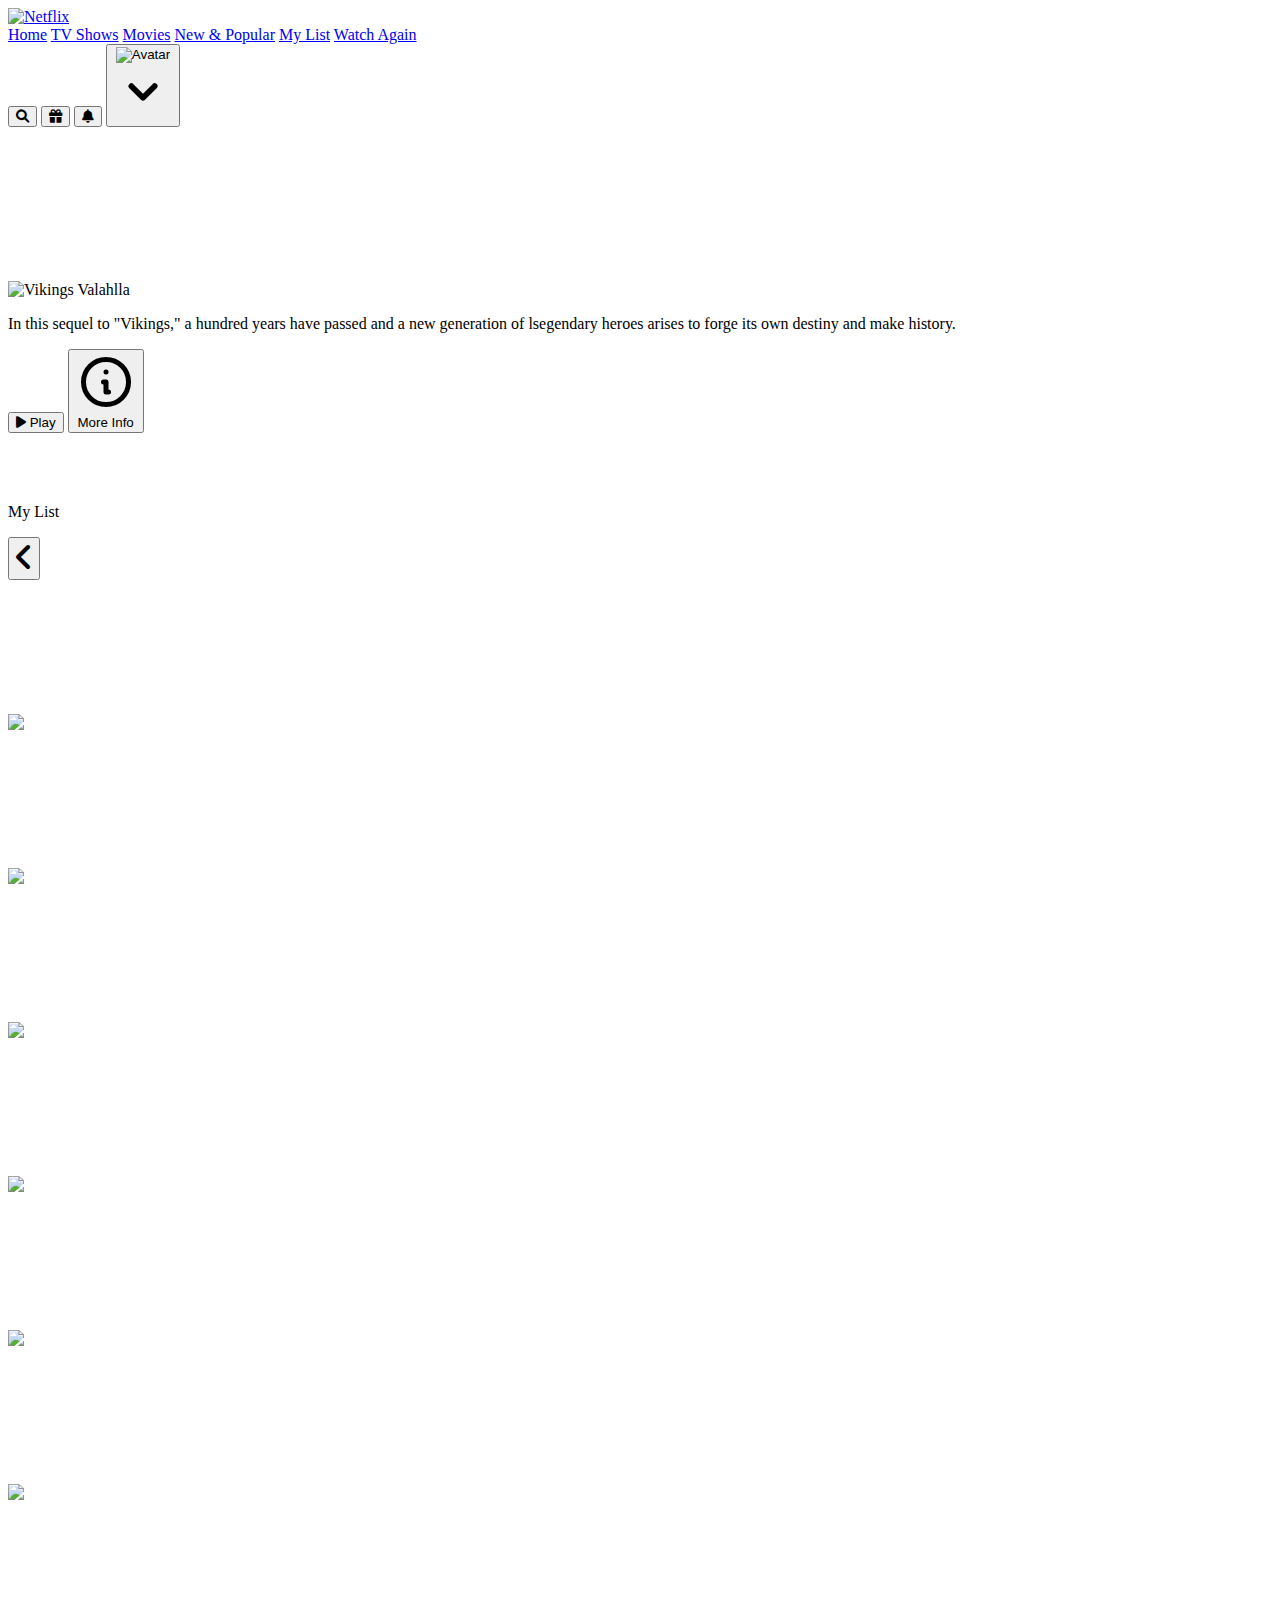
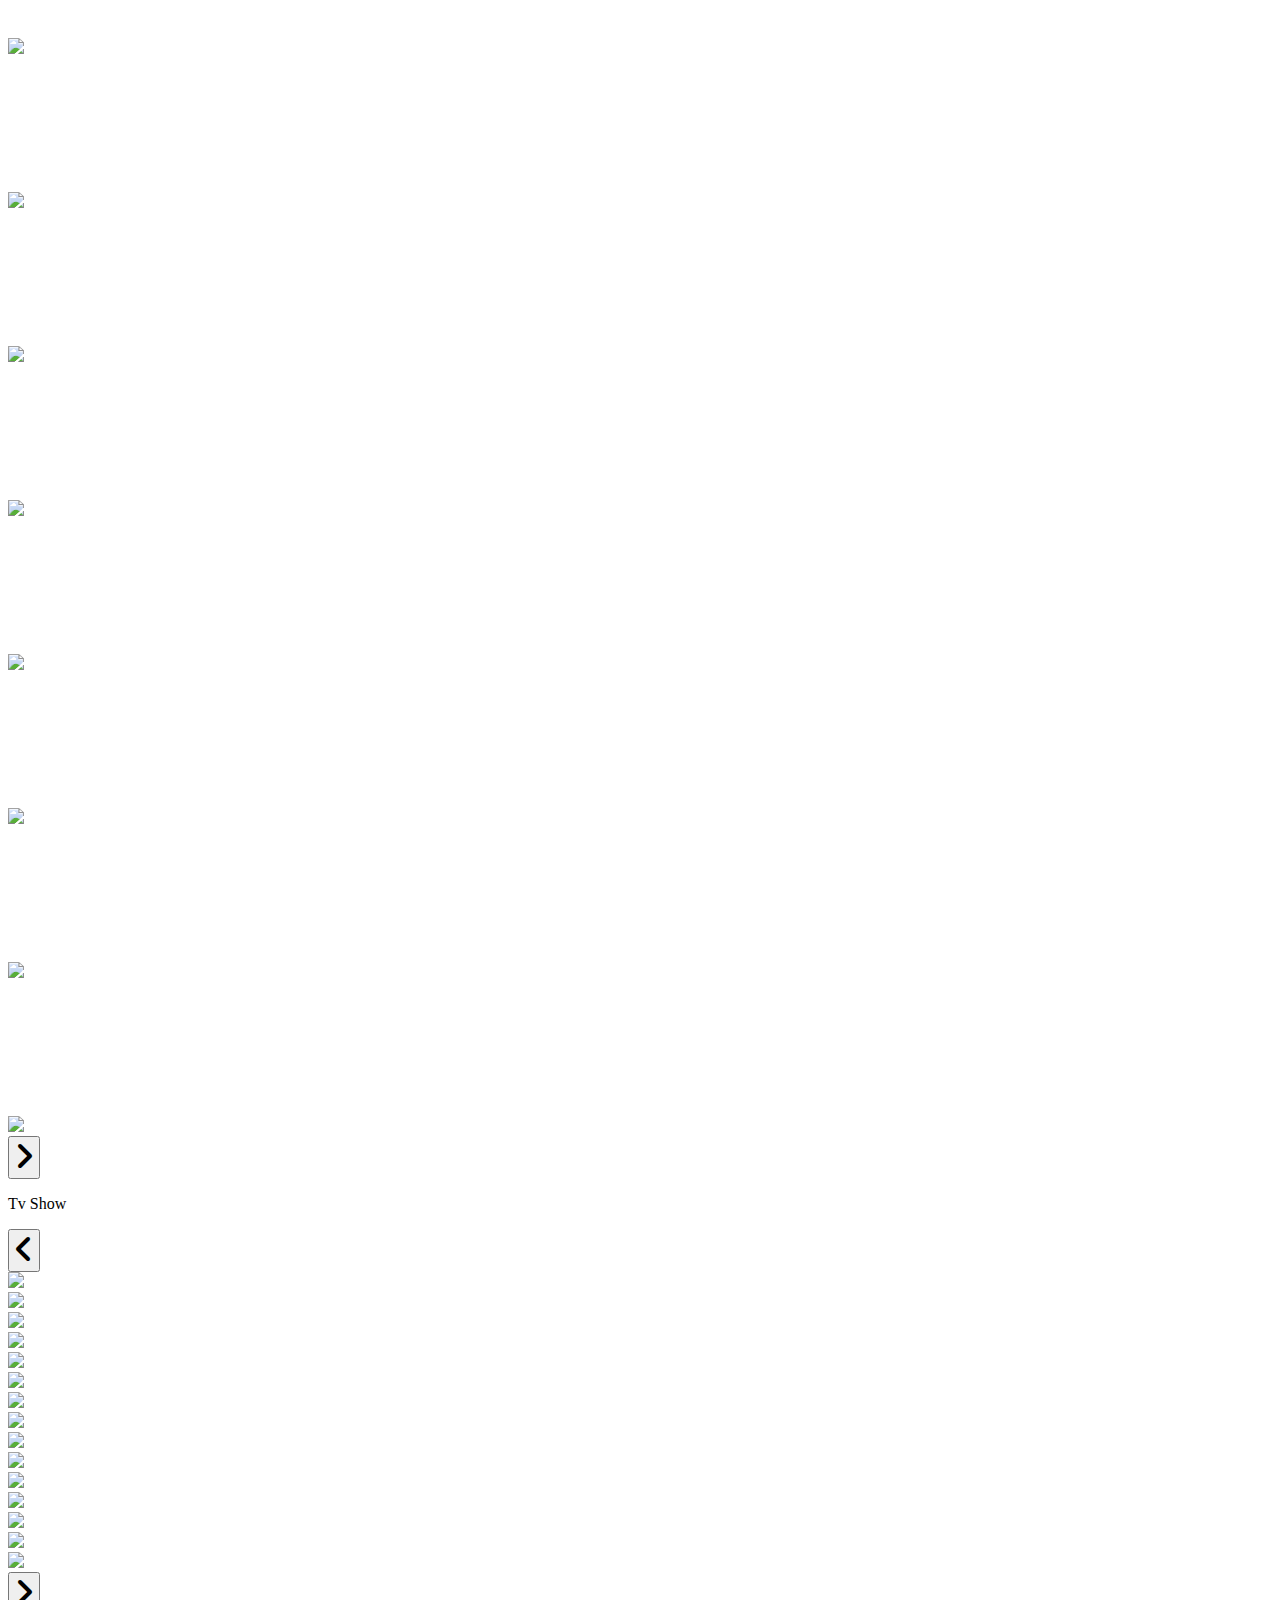
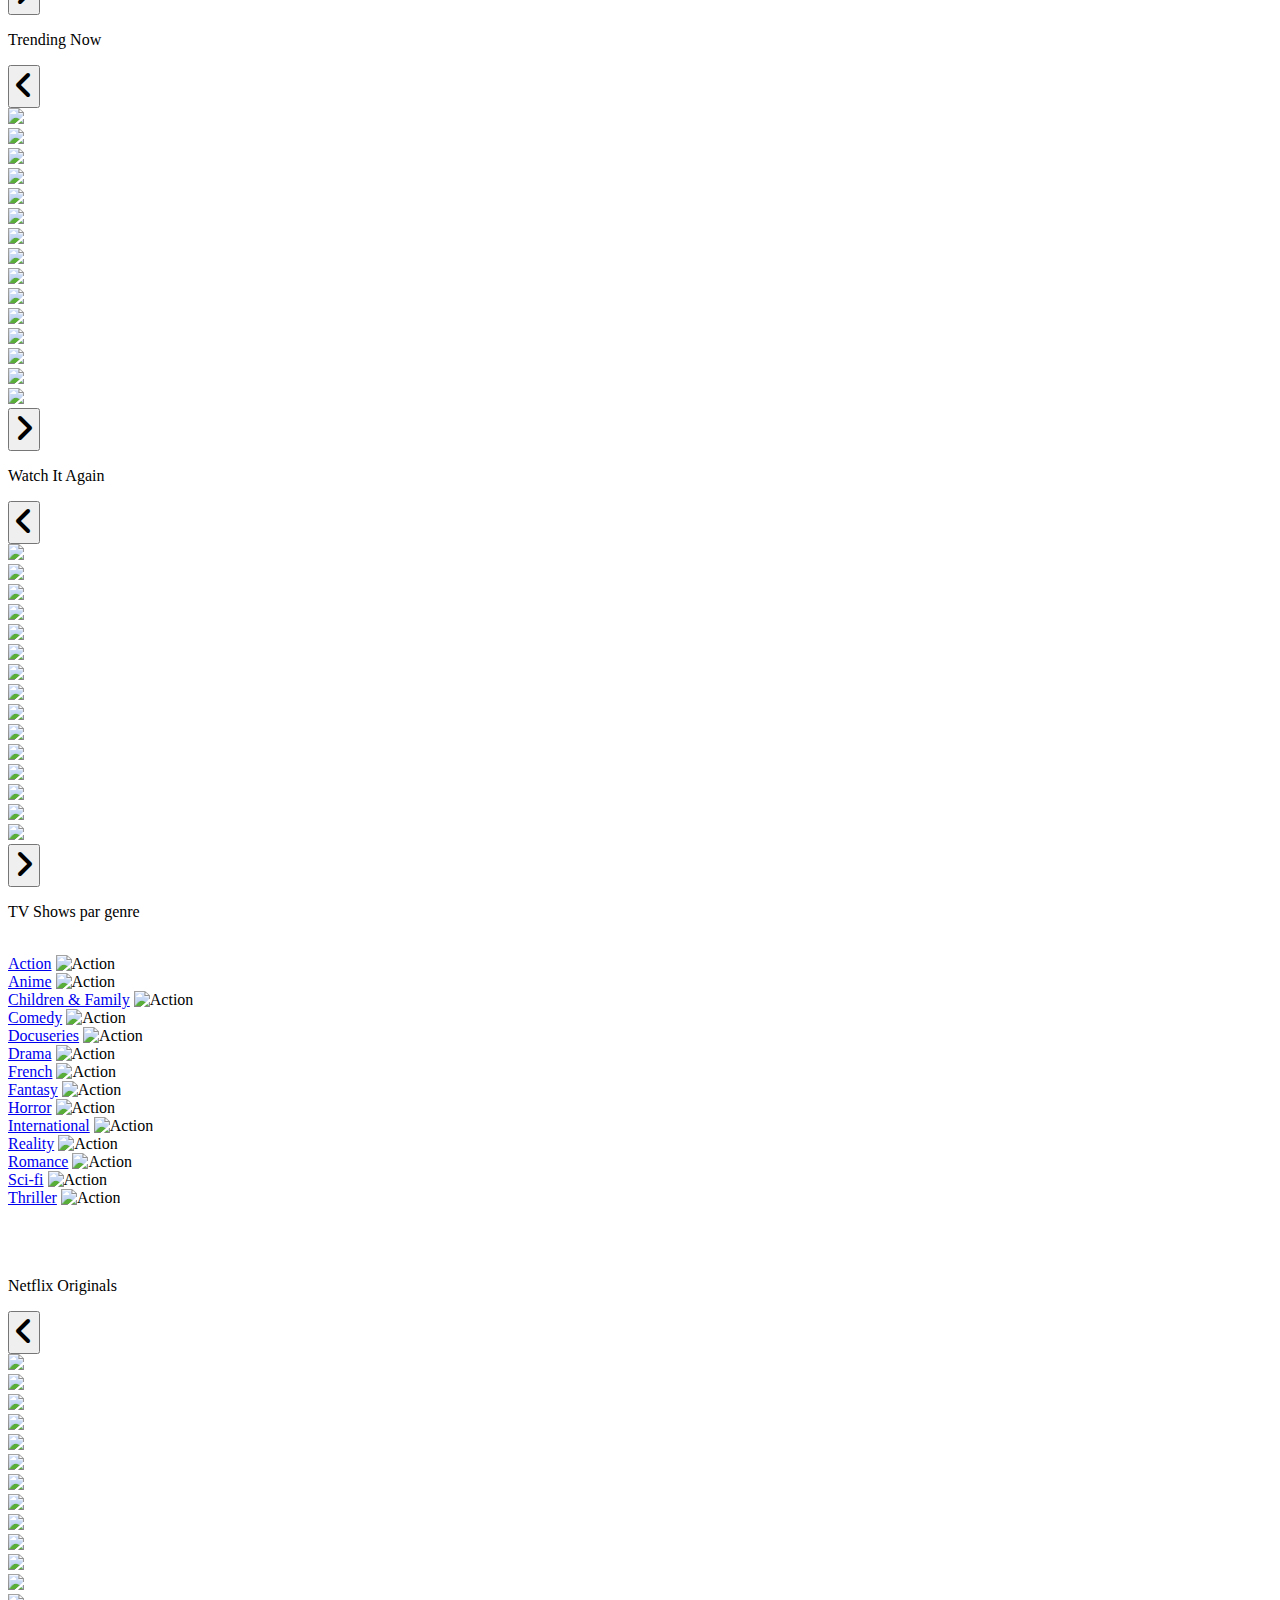
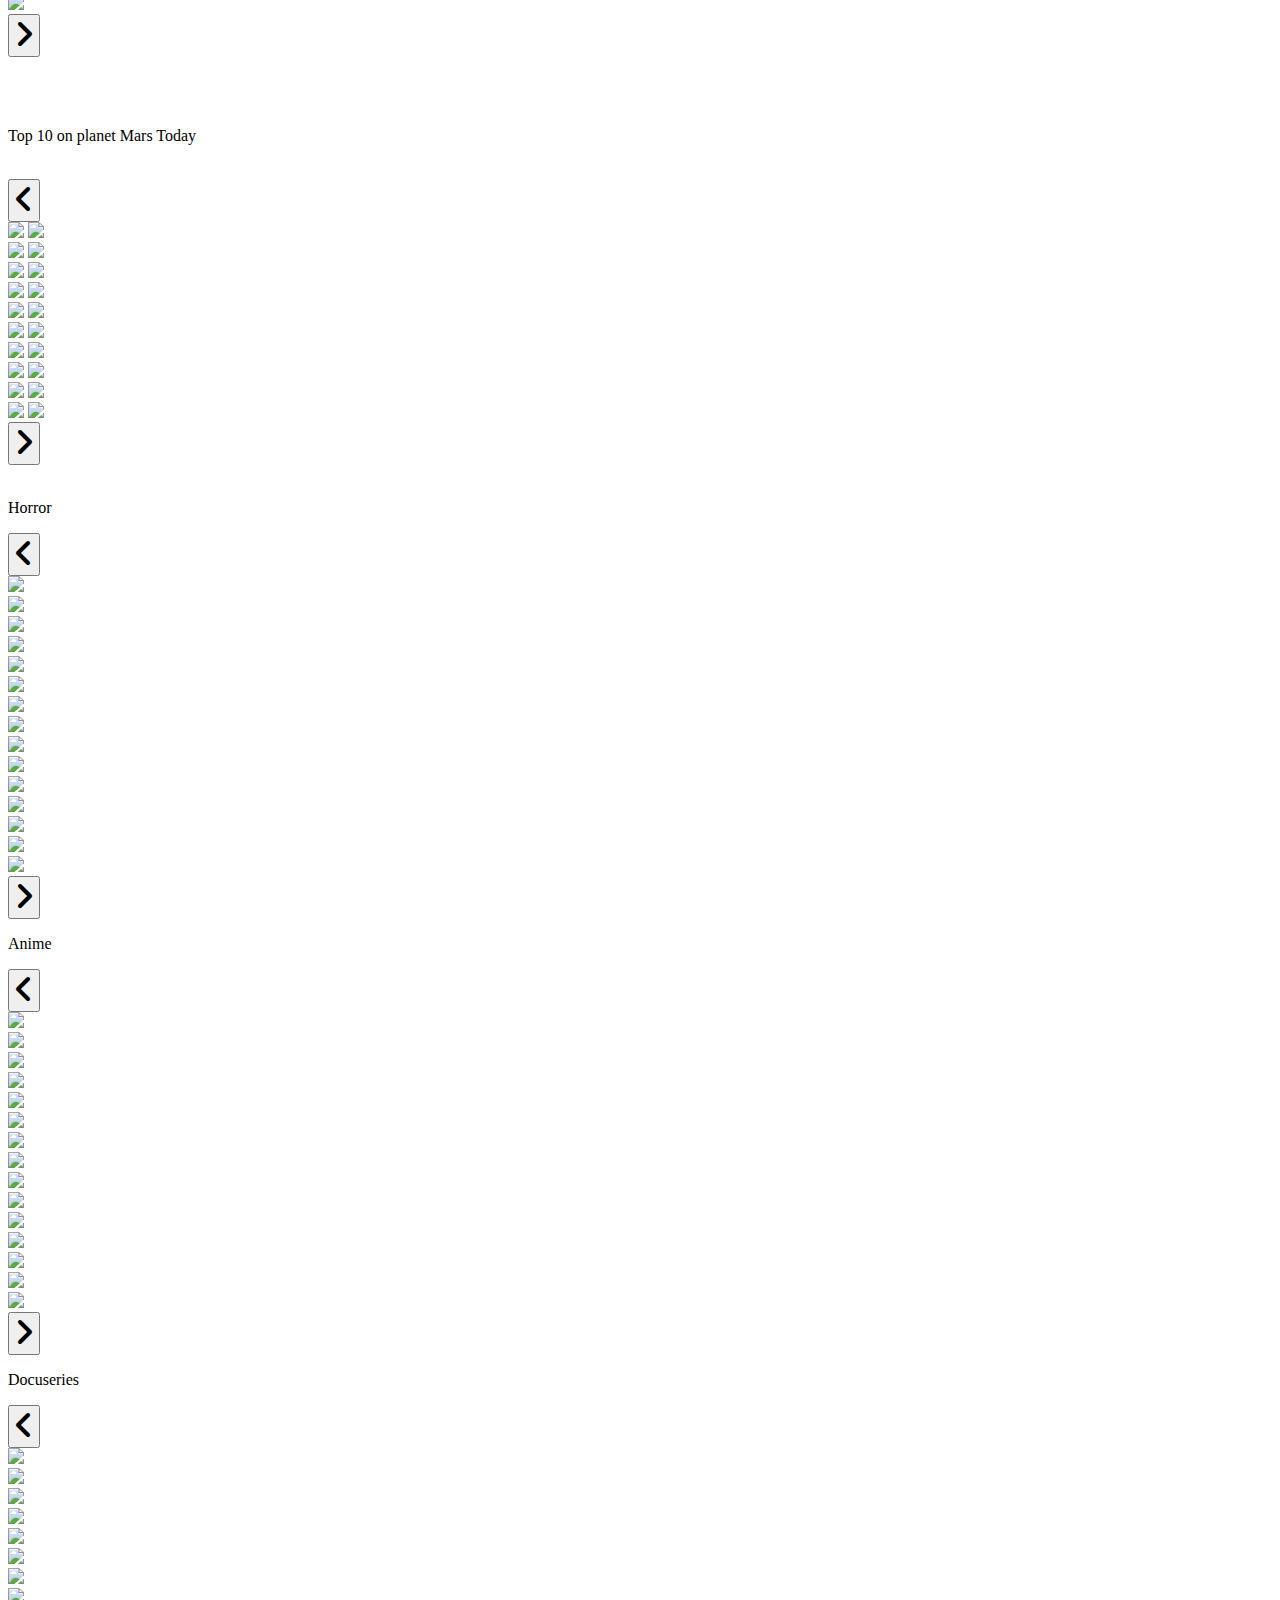
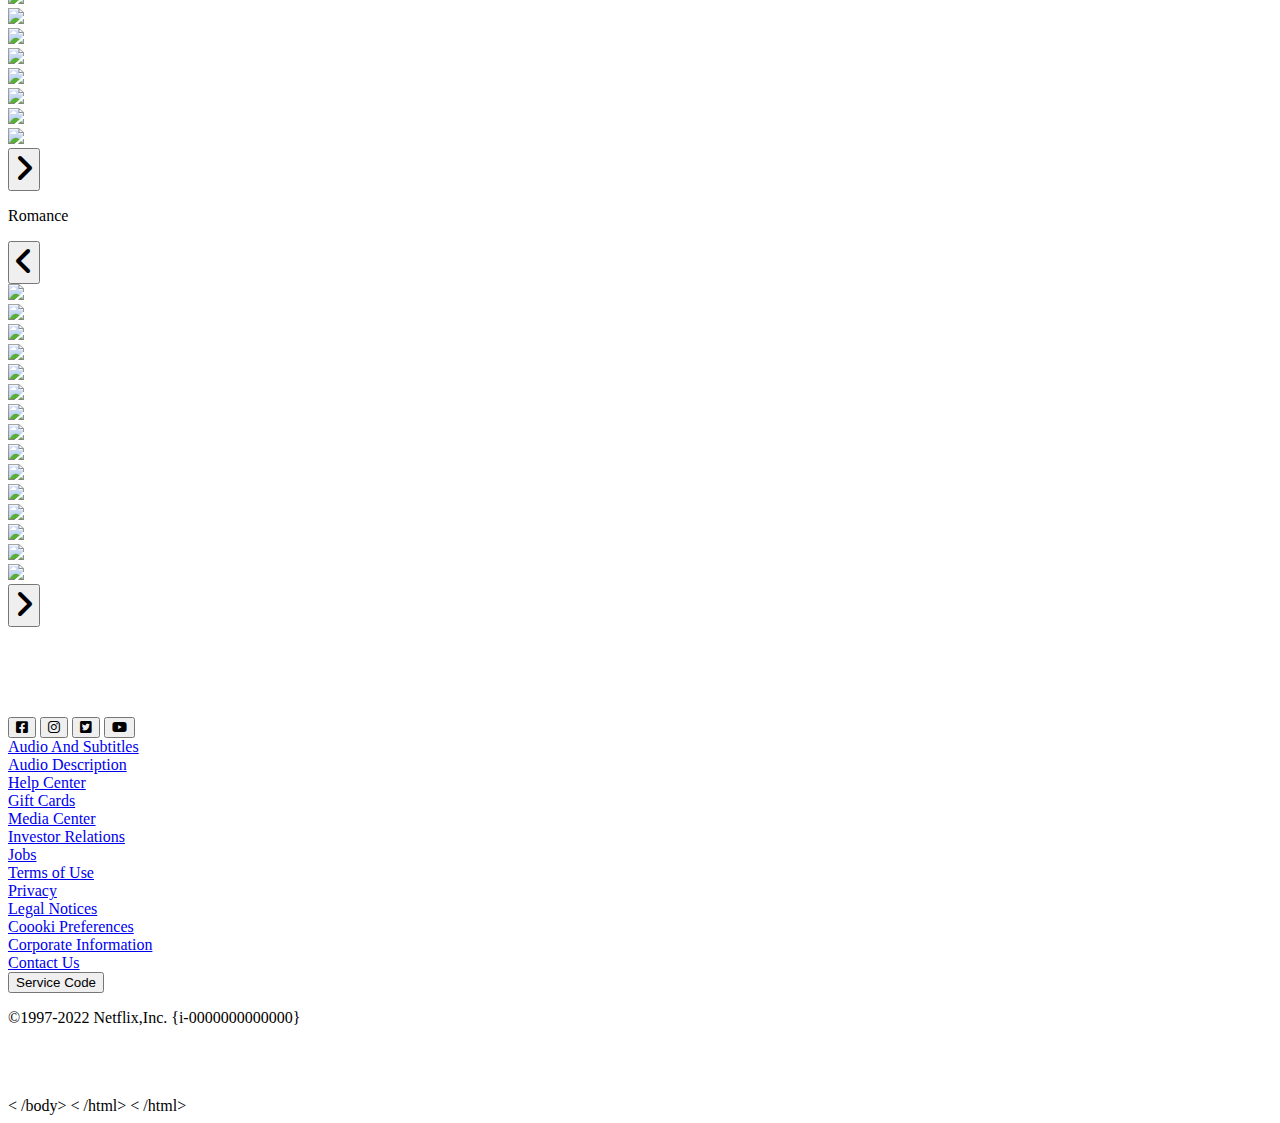
==== commit 5a948701: "Update index.html" ====
--- a/index.html
+++ b/index.html
@@ -10,6 +10,7 @@
     <title> Netflix Home</title>
     <link rel="icon" type="image/png" href="./assets/logo/favicon.ico" />
     <script src="https://cdn.tailwindcss.com"></script>
+    <script src="https://ajax.googleapis.com/ajax/libs/jquery/3.5.1/jquery.min.js"></script>
     <link rel="stylesheet" href="./assets/css/styles.css">
     <link rel="stylesheet" href="https://cdnjs.cloudflare.com/ajax/libs/font-awesome/6.0.0/css/all.min.css" integrity="sha512-9usAa10IRO0HhonpyAIVpjrylPvoDwiPUiKdWk5t3PyolY1cOd4DSE0Ga+ri4AuTroPR5aQvXU9xC6qOPnzFeg==" crossorigin="anonymous" referrerpolicy="no-referrer"
     />
@@ -18,7 +19,7 @@
 
 <body class="bg-black overflow-x-hidden">
 
-    <!------------------------------------------------Haeader------------------------------------------------>
+    <!------------------------------------------------Header------------------------------------------------>
 
     <header>
 
@@ -544,77 +545,77 @@
                 <br>
                 <div>
 
-                    <div class="grid gap-3 xl:grid-cols-7 lg:grid-cols-5 md:grid-cols-4 sm:grid-cols-3 grid-cols-2">
-
-                        <div class="relative bg-gradient-to-r hover:opacity-50 from-green-900 to-green-100 rounded overflow-hidden">
+                    <div class="grid gap-3 xl:grid-cols-7  lg:grid-cols-5 md:grid-cols-4 sm:grid-cols-3 grid-cols-2">
+
+                        <div class="relative bg-gradient-to-r  hover:opacity-50 from-green-900 to-green-100 rounded overflow-hidden">
                             <a class="absolute top-1/4 left-3 no-underline text-white font-bold lg:text-xl md:text-base z-10" href="#">Action</a>
-                            <img class="rounded opacity-30 mb-3 transform hover:scale-125 transition duration-500 ease-in-out overflow-hidden" src="" alt="Action">
+                            <img class="rounded opacity-30 w-96 h-full  transform hover:scale-125 transition duration-500 ease-in-out overflow-hidden" src="./assets/img/My list/narcos-secrets-de-serie.jpg" alt="Action">
                         </div>
 
                         <div class="relative bg-gradient-to-r hover:opacity-50 from-red-900 to-red-100 rounded overflow-hidden">
                             <a class="absolute top-1/4 left-3 no-underline text-white font-bold lg:text-xl md:text-base z-10" href="#">Anime</a>
-                            <img class="rounded opacity-30 mb-3 transform hover:scale-125 transition duration-500 ease-in-out overflow-hidden" src="" alt="Action">
+                            <img class="rounded opacity-30  w-72 h-full  transform hover:scale-125 transition duration-500 ease-in-out overflow-hidden" src="./assets/img/My list/boritoooooo.jpg" alt="Action">
                         </div>
 
                         <div class="relative bg-gradient-to-r hover:opacity-50 from-yellow-900 to-yellow-100 rounded overflow-hidden">
                             <a class="absolute lg:top-1/4 lg:left-3 md:top-1 md:left-3 no-underline text-white font-bold lg:text-xl md:text-base z-10" href="#">Children & Family</a>
-                            <img class="rounded opacity-30 mb-3 transform hover:scale-125 transition duration-500 ease-in-out overflow-hidden" src="" alt="Action">
+                            <img class="rounded opacity-30  w-72 h-full  transform hover:scale-125 transition duration-500 ease-in-out overflow-hidden" src="./assets/img/My list/Netflix-Title-Screen-For-The-Adam-Project.jpg.webp" alt="Action">
                         </div>
 
                         <div class="relative bg-gradient-to-r hover:opacity-50 from-pink-900 to-pink-100 rounded overflow-hidden">
                             <a class="absolute top-1/4 left-3 no-underline text-white font-bold lg:text-xl md:text-base z-10" href="#">Comedy</a>
-                            <img class="rounded opacity-30 mb-3 transform hover:scale-125 transition duration-500 ease-in-out overflow-hidden" src="" alt="Action">
+                            <img class="rounded opacity-30 w-72 h-full transform hover:scale-125 transition duration-500 ease-in-out overflow-hidden" src="./assets/img/My list/ohramona.jpg" alt="Action">
                         </div>
 
                         <div class="relative bg-gradient-to-r hover:opacity-50 from-indigo-900 to-indigo-100 rounded overflow-hidden">
                             <a class="absolute top-1/4 left-3 no-underline text-white font-bold lg:text-xl md:text-base z-10" href="#">Docuseries</a>
-                            <img class="rounded opacity-30 mb-3 transform hover:scale-125 transition duration-500 ease-in-out overflow-hidden" src="./assets/img/docuseries.png" alt="Action">
+                            <img class="rounded opacity-30 w-72 h-full transform hover:scale-125 transition duration-500 ease-in-out overflow-hidden" src="./assets/img/My list/papel.jpg" alt="Action">
                         </div>
 
                         <div class="relative bg-gradient-to-r from-green-500 to-green-100 rounded overflow-hidden">
                             <a class="absolute top-1/4 left-3 no-underline text-white font-bold lg:text-xl md:text-base z-10" href="#">Drama</a>
-                            <img class="rounded opacity-30 mb-3 transform hover:scale-125 transition duration-500 ease-in-out overflow-hidden" src="" alt="Action">
+                            <img class="rounded opacity-30 w-72 h-full transform hover:scale-125 transition duration-500 ease-in-out overflow-hidden" src="./assets/img/My list/peak.jpg" alt="Action">
                         </div>
 
                         <div class="relative bg-gradient-to-r hover:opacity-50 from-pink-500 to-pink-100 rounded overflow-hidden">
                             <a class="absolute top-1/4 left-3 no-underline text-white font-bold lg:text-xl md:text-base z-10" href="#">French</a>
-                            <img class="rounded opacity-30 mb-3 transform hover:scale-125 transition duration-500 ease-in-out overflow-hidden" src="" alt="Action">
+                            <img class="rounded opacity-30 w-72 h-full transform hover:scale-125 transition duration-500 ease-in-out overflow-hidden" src="./assets/img/Netflix Orignals/14.jpg" alt="Action">
                         </div>
 
                         <div class="relative bg-gradient-to-r hover:opacity-50 from-blue-500 to-blue-100 rounded overflow-hidden">
-                            <a class="absolute top-1/4 left-3 no-underline text-white font-bold lg:text-xl md:text-base z-10" href="#">French</a>
-                            <img class="rounded opacity-30 mb-3 transform hover:scale-125 transition duration-500 ease-in-out overflow-hidden" src="" alt="Action">
+                            <a class="absolute top-1/4 left-3 no-underline text-white font-bold lg:text-xl md:text-base z-10" href="#">Fantasy</a>
+                            <img class="rounded opacity-30 w-72 h-full transform hover:scale-125 transition duration-500 ease-in-out overflow-hidden" src="./assets/img/My list/new-gods-nezha-reborn-2.jpg" alt="Action">
                         </div>
 
                         <div class="relative bg-gradient-to-r from-purple-600 hover:opacity-50 to-purple-100 rounded overflow-hidden">
                             <a class="absolute top-1/4 left-3 no-underline text-white font-bold lg:text-xl md:text-base z-10" href="#">Horror</a>
-                            <img class="rounded opacity-30 mb-3 transform hover:scale-125 transition duration-500 ease-in-out overflow-hidden" src="" alt="Action">
+                            <img class="rounded opacity-30 w-72 h-full transform hover:scale-125 transition duration-500 ease-in-out overflow-hidden" src="./assets/img/Netflix Orignals/10.jpg" alt="Action">
                         </div>
 
                         <div class="relative bg-gradient-to-r from-red-600 hover:opacity-50 to-red-100 rounded overflow-hidden">
                             <a class="absolute top-1/4 left-3 no-underline text-white font-bold lg:text-xl md:text-base z-10" href="#">International</a>
-                            <img class="rounded opacity-30 mb-3 transform hover:scale-125 transition duration-500 ease-in-out overflow-hidden" src="" alt="Action">
+                            <img class="rounded opacity-30 w-72 h-full transform hover:scale-125 transition duration-500 ease-in-out overflow-hidden" src="./assets/img/viki.jpg" alt="Action">
                         </div>
 
                         <div class="relative bg-gradient-to-r from-indigo-700 hover:opacity-50 to-indigo-100 rounded overflow-hidden">
                             <a class="absolute top-1/4 left-3 no-underline text-white font-bold lg:text-xl md:text-base z-10" href="#">Reality</a>
-                            <img class="rounded opacity-30 mb-3 transform hover:scale-125 transition duration-500 ease-in-out overflow-hidden" src="" alt="Action">
+                            <img class="rounded opacity-30 w-72 h-full transform hover:scale-125 transition duration-500 ease-in-out overflow-hidden" src="./assets/img/My list/top-boy.jpeg" alt="Action">
                         </div>
 
 
                         <div class="relative bg-gradient-to-r from-yellow-500 hover:opacity-50 to-yellow-100 rounded overflow-hidden">
                             <a class="absolute top-1/4 left-3 no-underline text-white font-bold lg:text-xl md:text-base z-10" href="#">Romance</a>
-                            <img class="rounded opacity-30 mb-3 transform hover:scale-125 transition duration-500 ease-in-out overflow-hidden" src="" alt="Action">
+                            <img class="rounded opacity-30 w-72 h-full transform hover:scale-125 transition duration-500 ease-in-out overflow-hidden" src="./assets/img/My list/anonima-fin.jpg" alt="Action">
                         </div>
 
                         <div class="relative bg-gradient-to-r from-pink-400 hover:opacity-50 to-pink-100 rounded overflow-hidden">
                             <a class="absolute top-1/4 left-3 no-underline text-white font-bold lg:text-xl md:text-base z-10" href="#">Sci-fi</a>
-                            <img class="rounded opacity-30 mb-3 transform hover:scale-125 transition duration-500 ease-in-out overflow-hidden" src="" alt="Action">
+                            <img class="rounded opacity-30 w-72 h-full transform hover:scale-125 transition duration-500 ease-in-out overflow-hidden" src="./assets/img/Netflix Orignals/13.jpeg" alt="Action">
                         </div>
 
                         <div class="relative bg-gradient-to-r from-purple-500 hover:opacity-50 to-purple-50 rounded overflow-hidden">
                             <a class="absolute top-1/4 left-3 no-underline text-white font-bold lg:text-xl md:text-base z-10" href="#">Thriller</a>
-                            <img class="rounded opacity-30 mb-3 transform hover:scale-125 transition duration-500 ease-in-out overflow-hidden" src="" alt="Action">
+                            <img class="rounded opacity-30 w-72 h-full transform hover:scale-125 transition duration-500 ease-in-out overflow-hidden" src="./assets/img/My list/TylerRake-Banniere.jpg" alt="Action">
                         </div>
 
                     </div>
@@ -825,77 +826,77 @@
 
                 <div class="relative">
                     <div class="">
-                        <a href="#"><img src="./assets/img/horror/horror1.jpg" class="hover:scale-y-105 rounded m-2 max-h-64 max-w-xs" /></a>
-                    </div>
-                </div>
-                <div class="relative">
-                    <div class="">
-                        <a href="#"><img src="./assets/img/horror/horror2.jpg" class="hover:scale-y-105 rounded m-2 max-h-64 max-w-xs" /></a>
-                    </div>
-                </div>
-                <div class="relative">
-                    <div class="">
-                        <a href="#"><img src="./assets/img/horror/horror3.jpg" class="hover:scale-y-105 rounded m-2 max-h-64 max-w-xs" /></a>
-                    </div>
-                </div>
-                <div class="relative">
-                    <div class="">
-                        <a href="#"><img src="./assets/img/horror/horror4.jpg" class="hover:scale-y-105 rounded m-2 max-h-64 max-w-xs" /></a>
-                    </div>
-                </div>
-                <div class="relative">
-                    <div class="">
-                        <a href="#"><img src="./assets/img/horror/horror5.jpg" class="hover:scale-y-105 rounded m-2 max-h-64 max-w-xs" /></a>
-                    </div>
-                </div>
-                <div class="relative">
-                    <div class="">
-                        <a href="#"><img src="./assets/img/horror/horror6.jpg" class="hover:scale-y-105 rounded m-2 max-h-64 max-w-xs " /></a>
-                    </div>
-                </div>
-                <div class="relative">
-                    <div class="">
-                        <a href="#"><img src="./assets/img/horror/horror7.jpg" class="hover:scale-y-105 rounded m-2 max-h-64 max-w-xs " /></a>
-                    </div>
-                </div>
-                <div class="relative">
-                    <div class="">
-                        <a href="#"><img src="./assets/img/horror/horror8.jpg" class="hover:scale-y-105 rounded m-2 max-h-64 max-w-xs" /></a>
+                        <a href="#"><img id="international1" src="./assets/img/horror/horror1.jpg" class="hover:scale-y-105 rounded m-2 max-h-64 max-w-xs" /></a>
+                    </div>
+                </div>
+                <div class="relative">
+                    <div class="">
+                        <a href="#"><img id="international2" src="./assets/img/horror/horror2.jpg" class="hover:scale-y-105 rounded m-2 max-h-64 max-w-xs" /></a>
+                    </div>
+                </div>
+                <div class="relative">
+                    <div class="">
+                        <a href="#"><img id="international3" src="./assets/img/horror/horror3.jpg" class="hover:scale-y-105 rounded m-2 max-h-64 max-w-xs" /></a>
+                    </div>
+                </div>
+                <div class="relative">
+                    <div class="">
+                        <a href="#"><img id="international4" src="./assets/img/horror/horror4.jpg" class="hover:scale-y-105 rounded m-2 max-h-64 max-w-xs" /></a>
+                    </div>
+                </div>
+                <div class="relative">
+                    <div class="">
+                        <a href="#"><img id="international5" src="./assets/img/horror/horror5.jpg" class="hover:scale-y-105 rounded m-2 max-h-64 max-w-xs" /></a>
+                    </div>
+                </div>
+                <div class="relative">
+                    <div class="">
+                        <a href="#"><img id="international6" src="./assets/img/horror/horror6.jpg" class="hover:scale-y-105 rounded m-2 max-h-64 max-w-xs " /></a>
+                    </div>
+                </div>
+                <div class="relative">
+                    <div class="">
+                        <a href="#"><img id="international7" src="./assets/img/horror/horror7.jpg" class="hover:scale-y-105 rounded m-2 max-h-64 max-w-xs " /></a>
+                    </div>
+                </div>
+                <div class="relative">
+                    <div class="">
+                        <a href="#"><img id="international8" src="./assets/img/horror/horror8.jpg" class="hover:scale-y-105 rounded m-2 max-h-64 max-w-xs" /></a>
                     </div>
                 </div>
                 <div class="relative">
                     <div class="   ">
-                        <a href="#"><img src="./assets/img/horror/horror9.jpg" class="hover:scale-y-105 rounded m-2 max-h-64 max-w-xs" /></a>
-                    </div>
-                </div>
-                <div class="relative">
-                    <div class="">
-                        <a href="#"><img src="./assets/img/horror/horror10.jpg" class="hover:scale-y-105 rounded m-2 max-h-64 max-w-xs" /></a>
-                    </div>
-                </div>
-                <div class="relative">
-                    <div class="">
-                        <a href="#"><img src="./assets/img/horror/horror11.jpg" class="hover:scale-y-105 rounded m-2 max-h-64 max-w-xs" /></a>
-                    </div>
-                </div>
-                <div class="relative">
-                    <div class="">
-                        <a href="#"><img src="./assets/img/horror/horror12.jpg" class="hover:scale-y-105 rounded m-2 max-h-64 max-w-xs" /></a>
-                    </div>
-                </div>
-                <div class="relative">
-                    <div class="">
-                        <a href="#"><img src="./assets/img/horror/horror13.jpg" class="hover:scale-y-105 rounded m-2 max-h-64 max-w-xs" /></a>
-                    </div>
-                </div>
-                <div class="relative">
-                    <div class="">
-                        <a href="#"><img src="./assets/img/horror/horror14.jpg" class="hover:scale-y-105 rounded m-2 max-h-64 max-w-xs" /></a>
-                    </div>
-                </div>
-                <div class="relative">
-                    <div class="">
-                        <a href="#"><img src="./assets/img/horror/horror15.jpg" class=" hover:scale-y-105 rounded m-2 max-h-64 max-w-xs" /></a>
+                        <a href="#"><img id="international9" src="./assets/img/horror/horror9.jpg" class="hover:scale-y-105 rounded m-2 max-h-64 max-w-xs" /></a>
+                    </div>
+                </div>
+                <div class="relative">
+                    <div class="">
+                        <a href="#"><img id="international10" src="./assets/img/horror/horror10.jpg" class="hover:scale-y-105 rounded m-2 max-h-64 max-w-xs" /></a>
+                    </div>
+                </div>
+                <div class="relative">
+                    <div class="">
+                        <a href="#"><img id="international11" src="./assets/img/horror/horror11.jpg" class="hover:scale-y-105 rounded m-2 max-h-64 max-w-xs" /></a>
+                    </div>
+                </div>
+                <div class="relative">
+                    <div class="">
+                        <a href="#"><img id="international12" src="./assets/img/horror/horror12.jpg" class="hover:scale-y-105 rounded m-2 max-h-64 max-w-xs" /></a>
+                    </div>
+                </div>
+                <div class="relative">
+                    <div class="">
+                        <a href="#"><img id="international13" src="./assets/img/horror/horror13.jpg" class="hover:scale-y-105 rounded m-2 max-h-64 max-w-xs" /></a>
+                    </div>
+                </div>
+                <div class="relative">
+                    <div class="">
+                        <a href="#"><img id="international14" src="./assets/img/horror/horror14.jpg" class="hover:scale-y-105 rounded m-2 max-h-64 max-w-xs" /></a>
+                    </div>
+                </div>
+                <div class="relative">
+                    <div class="">
+                        <a href="#"><img id="international15" src="./assets/img/horror/horror15.jpg" class=" hover:scale-y-105 rounded m-2 max-h-64 max-w-xs" /></a>
                     </div>
                 </div>
 
@@ -931,77 +932,77 @@
 
                 <div class="relative">
                     <div class="">
-                        <a href="#"><img src="./assets/img/anime/anim1.jpg" class="hover:scale-y-105 rounded m-2 max-h-64 max-w-xs" /></a>
-                    </div>
-                </div>
-                <div class="relative">
-                    <div class="">
-                        <a href="#"><img src="./assets/img/anime/anim2.jpg" class="hover:scale-y-105 rounded m-2 max-h-64 max-w-xs" /></a>
-                    </div>
-                </div>
-                <div class="relative">
-                    <div class="">
-                        <a href="#"><img src="./assets/img/anime/anim3.jpg" class="hover:scale-y-105 rounded m-2 max-h-64 max-w-xs" /></a>
-                    </div>
-                </div>
-                <div class="relative">
-                    <div class="">
-                        <a href="#"><img src="./assets/img/anime/anim4.webp" class="hover:scale-y-105 rounded m-2 max-h-64 max-w-xs" /></a>
-                    </div>
-                </div>
-                <div class="relative">
-                    <div class="">
-                        <a href="#"><img src="./assets/img/anime/anim5.jpg" class="hover:scale-y-105 rounded m-2 max-h-64 max-w-xs" /></a>
-                    </div>
-                </div>
-                <div class="relative">
-                    <div class="">
-                        <a href="#"><img src="./assets/img/anime/anim6.png" class="hover:scale-y-105 rounded m-2 max-h-64 max-w-xs " /></a>
-                    </div>
-                </div>
-                <div class="relative">
-                    <div class="">
-                        <a href="#"><img src="./assets/img/anime/anim7.png" class="hover:scale-y-105 rounded m-2 max-h-64 max-w-xs " /></a>
-                    </div>
-                </div>
-                <div class="relative">
-                    <div class="">
-                        <a href="#"><img src="./assets/img/anime/anim8.png" class="hover:scale-y-105 rounded m-2 max-h-64 max-w-xs" /></a>
+                        <a href="#"><img id="anime" src="./assets/img/anime/anim1.jpg" class="hover:scale-y-105 rounded m-2 max-h-64 max-w-xs" /></a>
+                    </div>
+                </div>
+                <div class="relative">
+                    <div class="">
+                        <a href="#"><img id="anime2" src="./assets/img/anime/anim2.jpg" class="hover:scale-y-105 rounded m-2 max-h-64 max-w-xs" /></a>
+                    </div>
+                </div>
+                <div class="relative">
+                    <div class="">
+                        <a href="#"><img id="anime3" src="./assets/img/anime/anim3.jpg" class="hover:scale-y-105 rounded m-2 max-h-64 max-w-xs" /></a>
+                    </div>
+                </div>
+                <div class="relative">
+                    <div class="">
+                        <a href="#"><img id="anime4" src="./assets/img/anime/anim4.webp" class="hover:scale-y-105 rounded m-2 max-h-64 max-w-xs" /></a>
+                    </div>
+                </div>
+                <div class="relative">
+                    <div class="">
+                        <a href="#"><img id="anime5" src="./assets/img/anime/anim5.jpg" class="hover:scale-y-105 rounded m-2 max-h-64 max-w-xs" /></a>
+                    </div>
+                </div>
+                <div class="relative">
+                    <div class="">
+                        <a href="#"><img id="anime6" src="./assets/img/anime/anim6.png" class="hover:scale-y-105 rounded m-2 max-h-64 max-w-xs " /></a>
+                    </div>
+                </div>
+                <div class="relative">
+                    <div class="">
+                        <a href="#"><img id="anime7" src="./assets/img/anime/anim7.png" class="hover:scale-y-105 rounded m-2 max-h-64 max-w-xs " /></a>
+                    </div>
+                </div>
+                <div class="relative">
+                    <div class="">
+                        <a href="#"><img id="anime8" src="./assets/img/anime/anim8.png" class="hover:scale-y-105 rounded m-2 max-h-64 max-w-xs" /></a>
                     </div>
                 </div>
                 <div class="relative">
                     <div class="   ">
-                        <a href="#"><img src="./assets/img/anime/anim9.png" class="hover:scale-y-105 rounded m-2 max-h-64 max-w-xs" /></a>
-                    </div>
-                </div>
-                <div class="relative">
-                    <div class="">
-                        <a href="#"><img src="./assets/img/anime/anim10.png" class="hover:scale-y-105 rounded m-2 max-h-64 max-w-xs" /></a>
-                    </div>
-                </div>
-                <div class="relative">
-                    <div class="">
-                        <a href="#"><img src="./assets/img/anime/anim11.jpg" class="hover:scale-y-105 rounded m-2 max-h-64 max-w-xs" /></a>
-                    </div>
-                </div>
-                <div class="relative">
-                    <div class="">
-                        <a href="#"><img src="./assets/img/anime/anim12.jpg" class="hover:scale-y-105 rounded m-2 max-h-64 max-w-xs" /></a>
-                    </div>
-                </div>
-                <div class="relative">
-                    <div class="">
-                        <a href="#"><img src="./assets/img/anime/anim13.jpg" class="hover:scale-y-105 rounded m-2 max-h-64 max-w-xs" /></a>
-                    </div>
-                </div>
-                <div class="relative">
-                    <div class="">
-                        <a href="#"><img src="./assets/img/anime/anim14.jpg" class="hover:scale-y-105 rounded m-2 max-h-64 max-w-xs" /></a>
-                    </div>
-                </div>
-                <div class="relative">
-                    <div class="">
-                        <a href="#"><img src="./assets/img/anime/anim15.png" class=" hover:scale-y-105 rounded m-2 max-h-64 max-w-xs" /></a>
+                        <a href="#"><img id="anime9" src="./assets/img/anime/anim9.png" class="hover:scale-y-105 rounded m-2 max-h-64 max-w-xs" /></a>
+                    </div>
+                </div>
+                <div class="relative">
+                    <div class="">
+                        <a href="#"><img id="anime10" src="./assets/img/anime/anim10.png" class="hover:scale-y-105 rounded m-2 max-h-64 max-w-xs" /></a>
+                    </div>
+                </div>
+                <div class="relative">
+                    <div class="">
+                        <a href="#"><img id="anime11" src="./assets/img/anime/anim11.jpg" class="hover:scale-y-105 rounded m-2 max-h-64 max-w-xs" /></a>
+                    </div>
+                </div>
+                <div class="relative">
+                    <div class="">
+                        <a href="#"><img id="anime12" src="./assets/img/anime/anim12.jpg" class="hover:scale-y-105 rounded m-2 max-h-64 max-w-xs" /></a>
+                    </div>
+                </div>
+                <div class="relative">
+                    <div class="">
+                        <a href="#"><img id="anime13" src="./assets/img/anime/anim13.jpg" class="hover:scale-y-105 rounded m-2 max-h-64 max-w-xs" /></a>
+                    </div>
+                </div>
+                <div class="relative">
+                    <div class="">
+                        <a href="#"><img id="anime14" src="./assets/img/anime/anim14.jpg" class="hover:scale-y-105 rounded m-2 max-h-64 max-w-xs" /></a>
+                    </div>
+                </div>
+                <div class="relative">
+                    <div class="">
+                        <a href="#"><img id="anime15" src="./assets/img/anime/anim15.png" class=" hover:scale-y-105 rounded m-2 max-h-64 max-w-xs" /></a>
                     </div>
                 </div>
 
@@ -1035,77 +1036,77 @@
 
                 <div class="relative">
                     <div class="">
-                        <a href="#"><img src="./assets/img/Doc/doc1.jpg" class="hover:scale-y-105 rounded m-2 max-h-64 max-w-xs" /></a>
-                    </div>
-                </div>
-                <div class="relative">
-                    <div class="">
-                        <a href="#"><img src="./assets/img/Doc/doc2.jpg" class="hover:scale-y-105 rounded m-2 max-h-64 max-w-xs" /></a>
-                    </div>
-                </div>
-                <div class="relative">
-                    <div class="">
-                        <a href="#"><img src="./assets/img/Doc/doc3.jpg" class="hover:scale-y-105 rounded m-2 max-h-64 max-w-xs" /></a>
-                    </div>
-                </div>
-                <div class="relative">
-                    <div class="">
-                        <a href="#"><img src="./assets/img/Doc/doc4.jpg" class="hover:scale-y-105 rounded m-2 max-h-64 max-w-xs" /></a>
-                    </div>
-                </div>
-                <div class="relative">
-                    <div class="">
-                        <a href="#"><img src="./assets/img/Doc/doc5.jpg" class="hover:scale-y-105 rounded m-2 max-h-64 max-w-xs" /></a>
-                    </div>
-                </div>
-                <div class="relative">
-                    <div class="">
-                        <a href="#"><img src="./assets/img/Doc/doc6.jpeg_large" class="hover:scale-y-105 rounded m-2 max-h-64 max-w-xs " /></a>
-                    </div>
-                </div>
-                <div class="relative">
-                    <div class="">
-                        <a href="#"><img src="./assets/img/Doc/doc8.jpg.crdownload" class="hover:scale-y-105 rounded m-2 max-h-64 max-w-xs " /></a>
-                    </div>
-                </div>
-                <div class="relative">
-                    <div class="">
-                        <a href="#"><img src="./assets/img/Doc/doc9.jpg" class="hover:scale-y-105 rounded m-2 max-h-64 max-w-xs" /></a>
+                        <a href="#"><img id="docuserie" src="./assets/img/Doc/doc1.jpg" class="hover:scale-y-105 rounded m-2 max-h-64 max-w-xs" /></a>
+                    </div>
+                </div>
+                <div class="relative">
+                    <div class="">
+                        <a href="#"><img id="docuserie2" src="./assets/img/Doc/doc2.jpg" class="hover:scale-y-105 rounded m-2 max-h-64 max-w-xs" /></a>
+                    </div>
+                </div>
+                <div class="relative">
+                    <div class="">
+                        <a href="#"><img id="docuserie3" src="./assets/img/Doc/doc3.jpg" class="hover:scale-y-105 rounded m-2 max-h-64 max-w-xs" /></a>
+                    </div>
+                </div>
+                <div class="relative">
+                    <div class="">
+                        <a href="#"><img id="docuserie4" src="./assets/img/Doc/doc4.jpg" class="hover:scale-y-105 rounded m-2 max-h-64 max-w-xs" /></a>
+                    </div>
+                </div>
+                <div class="relative">
+                    <div class="">
+                        <a href="#"><img id="docuserie5" src="./assets/img/Doc/doc5.jpg" class="hover:scale-y-105 rounded m-2 max-h-64 max-w-xs" /></a>
+                    </div>
+                </div>
+                <div class="relative">
+                    <div class="">
+                        <a href="#"><img id="docuserie6" src="./assets/img/Doc/doc6.jpeg_large" class="hover:scale-y-105 rounded m-2 max-h-64 max-w-xs " /></a>
+                    </div>
+                </div>
+                <div class="relative">
+                    <div class="">
+                        <a href="#"><img id="docuserie7" src="./assets/img/Doc/doc8.jpg.crdownload" class="hover:scale-y-105 rounded m-2 max-h-64 max-w-xs " /></a>
+                    </div>
+                </div>
+                <div class="relative">
+                    <div class="">
+                        <a href="#"><img id="docuserie8" src="./assets/img/Doc/doc9.jpg" class="hover:scale-y-105 rounded m-2 max-h-64 max-w-xs" /></a>
                     </div>
                 </div>
                 <div class="relative">
                     <div class="   ">
-                        <a href="#"><img src="./assets/img/Doc/doc10.jpg" class="hover:scale-y-105 rounded m-2 max-h-64 max-w-xs" /></a>
-                    </div>
-                </div>
-                <div class="relative">
-                    <div class="">
-                        <a href="#"><img src="./assets/img/Doc/doc1.jpg" class="hover:scale-y-105 rounded m-2 max-h-64 max-w-xs" /></a>
-                    </div>
-                </div>
-                <div class="relative">
-                    <div class="">
-                        <a href="#"><img src="./assets/img/Doc/doc2.jpg" class="hover:scale-y-105 rounded m-2 max-h-64 max-w-xs" /></a>
-                    </div>
-                </div>
-                <div class="relative">
-                    <div class="">
-                        <a href="#"><img src="./assets/img/Doc/doc3.jpg" class="hover:scale-y-105 rounded m-2 max-h-64 max-w-xs" /></a>
-                    </div>
-                </div>
-                <div class="relative">
-                    <div class="">
-                        <a href="#"><img src="./assets/img/Doc/doc4.jpg" class="hover:scale-y-105 rounded m-2 max-h-64 max-w-xs" /></a>
-                    </div>
-                </div>
-                <div class="relative">
-                    <div class="">
-                        <a href="#"><img src="./assets/img/Doc/doc5.jpg" class="hover:scale-y-105 rounded m-2 max-h-64 max-w-xs" /></a>
-                    </div>
-                </div>
-                <div class="relative">
-                    <div class="">
-                        <a href="#"><img src="./assets/img/Doc/doc10.jpg    " class=" hover:scale-y-105 rounded m-2 max-h-64 max-w-xs" /></a>
+                        <a href="#"><img id="docuserie9" src="./assets/img/Doc/doc10.jpg" class="hover:scale-y-105 rounded m-2 max-h-64 max-w-xs" /></a>
+                    </div>
+                </div>
+                <div class="relative">
+                    <div class="">
+                        <a href="#"><img id="docuserie10" src="./assets/img/Doc/doc1.jpg" class="hover:scale-y-105 rounded m-2 max-h-64 max-w-xs" /></a>
+                    </div>
+                </div>
+                <div class="relative">
+                    <div class="">
+                        <a href="#"><img id="docuserie11" src="./assets/img/Doc/doc2.jpg" class="hover:scale-y-105 rounded m-2 max-h-64 max-w-xs" /></a>
+                    </div>
+                </div>
+                <div class="relative">
+                    <div class="">
+                        <a href="#"><img id="docuserie12" src="./assets/img/Doc/doc3.jpg" class="hover:scale-y-105 rounded m-2 max-h-64 max-w-xs" /></a>
+                    </div>
+                </div>
+                <div class="relative">
+                    <div class="">
+                        <a href="#"><img id="docuserie13" src="./assets/img/Doc/doc4.jpg" class="hover:scale-y-105 rounded m-2 max-h-64 max-w-xs" /></a>
+                    </div>
+                </div>
+                <div class="relative">
+                    <div class="">
+                        <a href="#"><img id="docuserie14" src="./assets/img/Doc/doc5.jpg" class="hover:scale-y-105 rounded m-2 max-h-64 max-w-xs" /></a>
+                    </div>
+                </div>
+                <div class="relative">
+                    <div class="">
+                        <a href="#"><img id="docuserie15" src="./assets/img/Doc/doc10.jpg    " class=" hover:scale-y-105 rounded m-2 max-h-64 max-w-xs" /></a>
                     </div>
                 </div>
 
@@ -1138,77 +1139,77 @@
 
                 <div class="relative">
                     <div class="">
-                        <a href="#"><img src="./assets/img/Romance/rom1.jpg" class="hover:scale-y-105 rounded m-2 max-h-64 max-w-xs" /></a>
-                    </div>
-                </div>
-                <div class="relative">
-                    <div class="">
-                        <a href="#"><img src="./assets/img/Romance/rom2.jpg" class="hover:scale-y-105 rounded m-2 max-h-64 max-w-xs" /></a>
-                    </div>
-                </div>
-                <div class="relative">
-                    <div class="">
-                        <a href="#"><img src="./assets/img/Romance/rom3.jpg" class="hover:scale-y-105 rounded m-2 max-h-64 max-w-xs" /></a>
-                    </div>
-                </div>
-                <div class="relative">
-                    <div class="">
-                        <a href="#"><img src="./assets/img/Romance/rom4.jpg" class="hover:scale-y-105 rounded m-2 max-h-64 max-w-xs" /></a>
-                    </div>
-                </div>
-                <div class="relative">
-                    <div class="">
-                        <a href="#"><img src="./assets/img/Romance/rom5.jpg.crdownload" class="hover:scale-y-105 rounded m-2 max-h-64 max-w-xs" /></a>
-                    </div>
-                </div>
-                <div class="relative">
-                    <div class="">
-                        <a href="#"><img src="./assets/img/Romance/rom6.jpg" class="hover:scale-y-105 rounded m-2 max-h-64 max-w-xs " /></a>
-                    </div>
-                </div>
-                <div class="relative">
-                    <div class="">
-                        <a href="#"><img src="./assets/img/Romance/rom7.jpg" class="hover:scale-y-105 rounded m-2 max-h-64 max-w-xs " /></a>
-                    </div>
-                </div>
-                <div class="relative">
-                    <div class="">
-                        <a href="#"><img src="./assets/img/Romance/rom8.jpg" class="hover:scale-y-105 rounded m-2 max-h-64 max-w-xs" /></a>
+                        <a href="#"><img id="romance" src="./assets/img/Romance/rom1.jpg" class="hover:scale-y-105 rounded m-2 max-h-64 max-w-xs" /></a>
+                    </div>
+                </div>
+                <div class="relative">
+                    <div class="">
+                        <a href="#"><img id="romance2" src="./assets/img/Romance/rom2.jpg" class="hover:scale-y-105 rounded m-2 max-h-64 max-w-xs" /></a>
+                    </div>
+                </div>
+                <div class="relative">
+                    <div class="">
+                        <a href="#"><img id="romance3" src="./assets/img/Romance/rom3.jpg" class="hover:scale-y-105 rounded m-2 max-h-64 max-w-xs" /></a>
+                    </div>
+                </div>
+                <div class="relative">
+                    <div class="">
+                        <a href="#"><img id="romance4" src="./assets/img/Romance/rom4.jpg" class="hover:scale-y-105 rounded m-2 max-h-64 max-w-xs" /></a>
+                    </div>
+                </div>
+                <div class="relative">
+                    <div class="">
+                        <a href="#"><img id="romance5" src="./assets/img/Romance/rom5.jpg.crdownload" class="hover:scale-y-105 rounded m-2 max-h-64 max-w-xs" /></a>
+                    </div>
+                </div>
+                <div class="relative">
+                    <div class="">
+                        <a href="#"><img id="romance6" src="./assets/img/Romance/rom6.jpg" class="hover:scale-y-105 rounded m-2 max-h-64 max-w-xs " /></a>
+                    </div>
+                </div>
+                <div class="relative">
+                    <div class="">
+                        <a href="#"><img id="romance7" src="./assets/img/Romance/rom7.jpg" class="hover:scale-y-105 rounded m-2 max-h-64 max-w-xs " /></a>
+                    </div>
+                </div>
+                <div class="relative">
+                    <div class="">
+                        <a href="#"><img id="romance8" src="./assets/img/Romance/rom8.jpg" class="hover:scale-y-105 rounded m-2 max-h-64 max-w-xs" /></a>
                     </div>
                 </div>
                 <div class="relative">
                     <div class="   ">
-                        <a href="#"><img src="./assets/img/Romance/rom9.jpg" class="hover:scale-y-105 rounded m-2 max-h-64 max-w-xs" /></a>
-                    </div>
-                </div>
-                <div class="relative">
-                    <div class="">
-                        <a href="#"><img src="./assets/img/Romance/rom10.jpg" class="hover:scale-y-105 rounded m-2 max-h-64 max-w-xs" /></a>
-                    </div>
-                </div>
-                <div class="relative">
-                    <div class="">
-                        <a href="#"><img src="./assets/img/Romance/rom11.jpg" class="hover:scale-y-105 rounded m-2 max-h-64 max-w-xs" /></a>
-                    </div>
-                </div>
-                <div class="relative">
-                    <div class="">
-                        <a href="#"><img src="./assets/img/Romance/rom12.jpg" class="hover:scale-y-105 rounded m-2 max-h-64 max-w-xs" /></a>
-                    </div>
-                </div>
-                <div class="relative">
-                    <div class="">
-                        <a href="#"><img src="./assets/img/Trending Now/8.jpg" class="hover:scale-y-105 rounded m-2 max-h-64 max-w-xs" /></a>
-                    </div>
-                </div>
-                <div class="relative">
-                    <div class="">
-                        <a href="#"><img src="./assets/img/My list/anonim.jpg" class="hover:scale-y-105 rounded m-2 max-h-64 max-w-xs" /></a>
-                    </div>
-                </div>
-                <div class="relative">
-                    <div class="">
-                        <a href="#"><img src="./assets/img/comédie/comedie12.jpg" class=" hover:scale-y-105 rounded m-2 max-h-64 max-w-xs" /></a>
+                        <a href="#"><img id="romance9" src="./assets/img/Romance/rom9.jpg" class="hover:scale-y-105 rounded m-2 max-h-64 max-w-xs" /></a>
+                    </div>
+                </div>
+                <div class="relative">
+                    <div class="">
+                        <a href="#"><img id="romance10" src="./assets/img/Romance/rom10.jpg" class="hover:scale-y-105 rounded m-2 max-h-64 max-w-xs" /></a>
+                    </div>
+                </div>
+                <div class="relative">
+                    <div class="">
+                        <a href="#"><img id="romance11" src="./assets/img/Romance/rom11.jpg" class="hover:scale-y-105 rounded m-2 max-h-64 max-w-xs" /></a>
+                    </div>
+                </div>
+                <div class="relative">
+                    <div class="">
+                        <a href="#"><img id="romance12" src="./assets/img/Romance/rom12.jpg" class="hover:scale-y-105 rounded m-2 max-h-64 max-w-xs" /></a>
+                    </div>
+                </div>
+                <div class="relative">
+                    <div class="">
+                        <a href="#"><img id="romance13" src="./assets/img/Trending Now/8.jpg" class="hover:scale-y-105 rounded m-2 max-h-64 max-w-xs" /></a>
+                    </div>
+                </div>
+                <div class="relative">
+                    <div class="">
+                        <a href="#"><img id="romance14" src="./assets/img/My list/anonim.jpg" class="hover:scale-y-105 rounded m-2 max-h-64 max-w-xs" /></a>
+                    </div>
+                </div>
+                <div class="relative">
+                    <div class="">
+                        <a href="#"><img id="romance15" src="./assets/img/comédie/comedie12.jpg" class=" hover:scale-y-105 rounded m-2 max-h-64 max-w-xs" /></a>
                     </div>
                 </div>
 
@@ -1314,101 +1315,12 @@
     <!------------------------------------------------Footer------------------------------------------------>
 
     <!------------------------------------------------JS link------------------------------------------------>
-    <script>
-        //scroll bar(type carousel)
-
-        // right event
-        function rightScroll(carousel, rightArrow) {
-
-            const scroll = document.querySelector(carousel);
-
-            const right = document.querySelector(rightArrow);
-
-            right.addEventListener("click", () => {
-                scroll.scrollLeft += scroll.offsetWidth;
-            })
-
-        }
-
-        // left event
-        function leftScroll(carousel, leftArrow) {
-
-            const scroll = document.querySelector(carousel);
-
-            const left = document.querySelector(leftArrow);
-
-            left.addEventListener("click", () => {
-                scroll.scrollLeft -= scroll.offsetWidth;
-            })
-
-        };
-
-        //scroll bar(type carousel)
-
-
-        // Nav bar scroll 
-
-        window.onscroll = function() {
-            if (document.documentElement.scrollTop > 80) {
-                document.getElementById("navbar").style.background = "black";
-
-            } else {
-                document.getElementById("navbar").style.background = "none";
-
-            }
-        };
-        // Nav bar scroll
-
-        // functions to change images after updates
-
-
-
-        // functions to change images after updates
-
-
-        // video background
-
-        function play(video) {
-
-            document.querySelector(video).classList.add("z-[2]")
-
-            document.querySelector(video).play()
-
-        }
-
-        function pause(video) {
-
-            document.querySelector(video).pause()
-
-            document.querySelector(video).classList.remove("z-[2]")
-
-        }
-
-        function toggleMuted(elm) {
-
-            let video = document.querySelector(elm)
-
-            video.muted = !video.muted;
-
-        }
-
-        let image = document.querySelector('movie-container');
-
-        let video = document.querySelector('movie-hover');
-
-        image.onmouseover = () => video.play();
-
-        image.onmouseout = () => video.pause();
-
-        // video background
-    </script>
-
-
-
+    <script src="./assets/js/main.js"></script>
     <!------------------------------------------------JS link------------------------------------------------>
 
 
 
-</body>
-
-</html>
+    < /body>
+
+        < /html>
+            < /html>
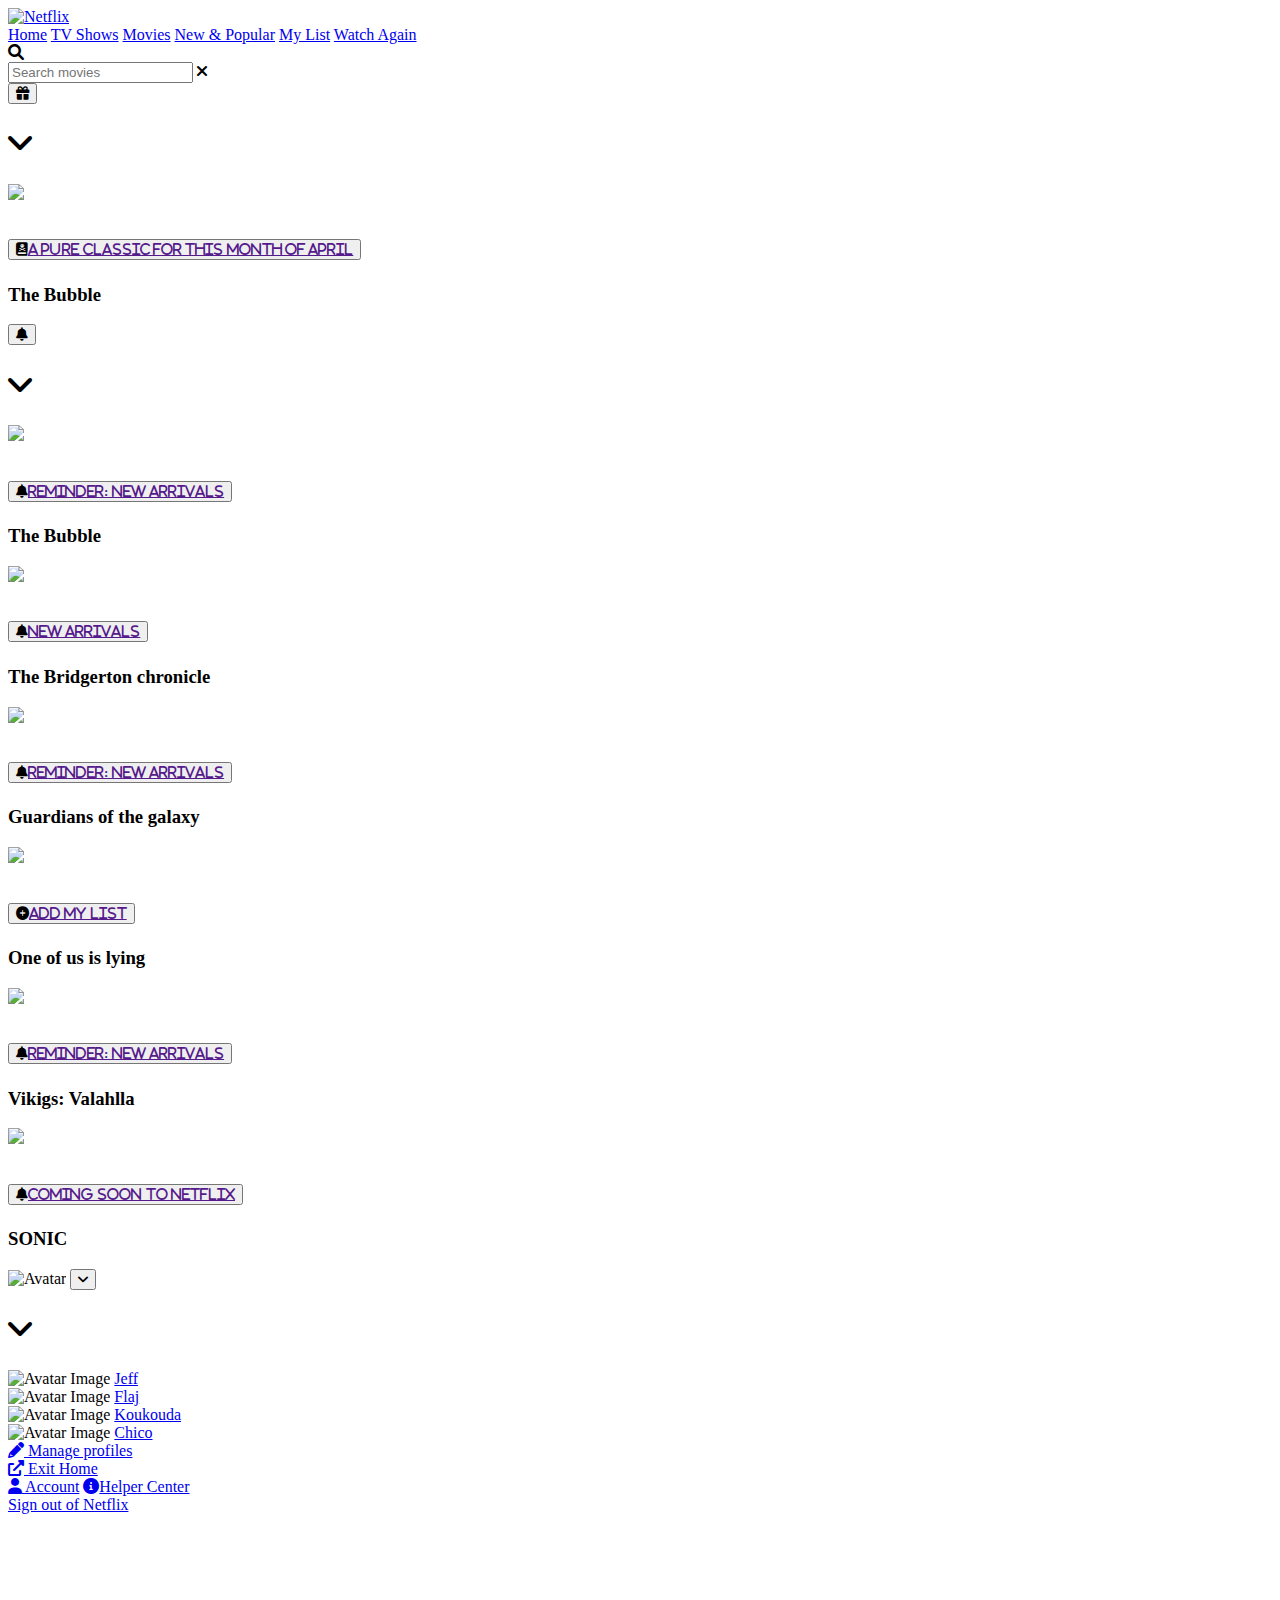
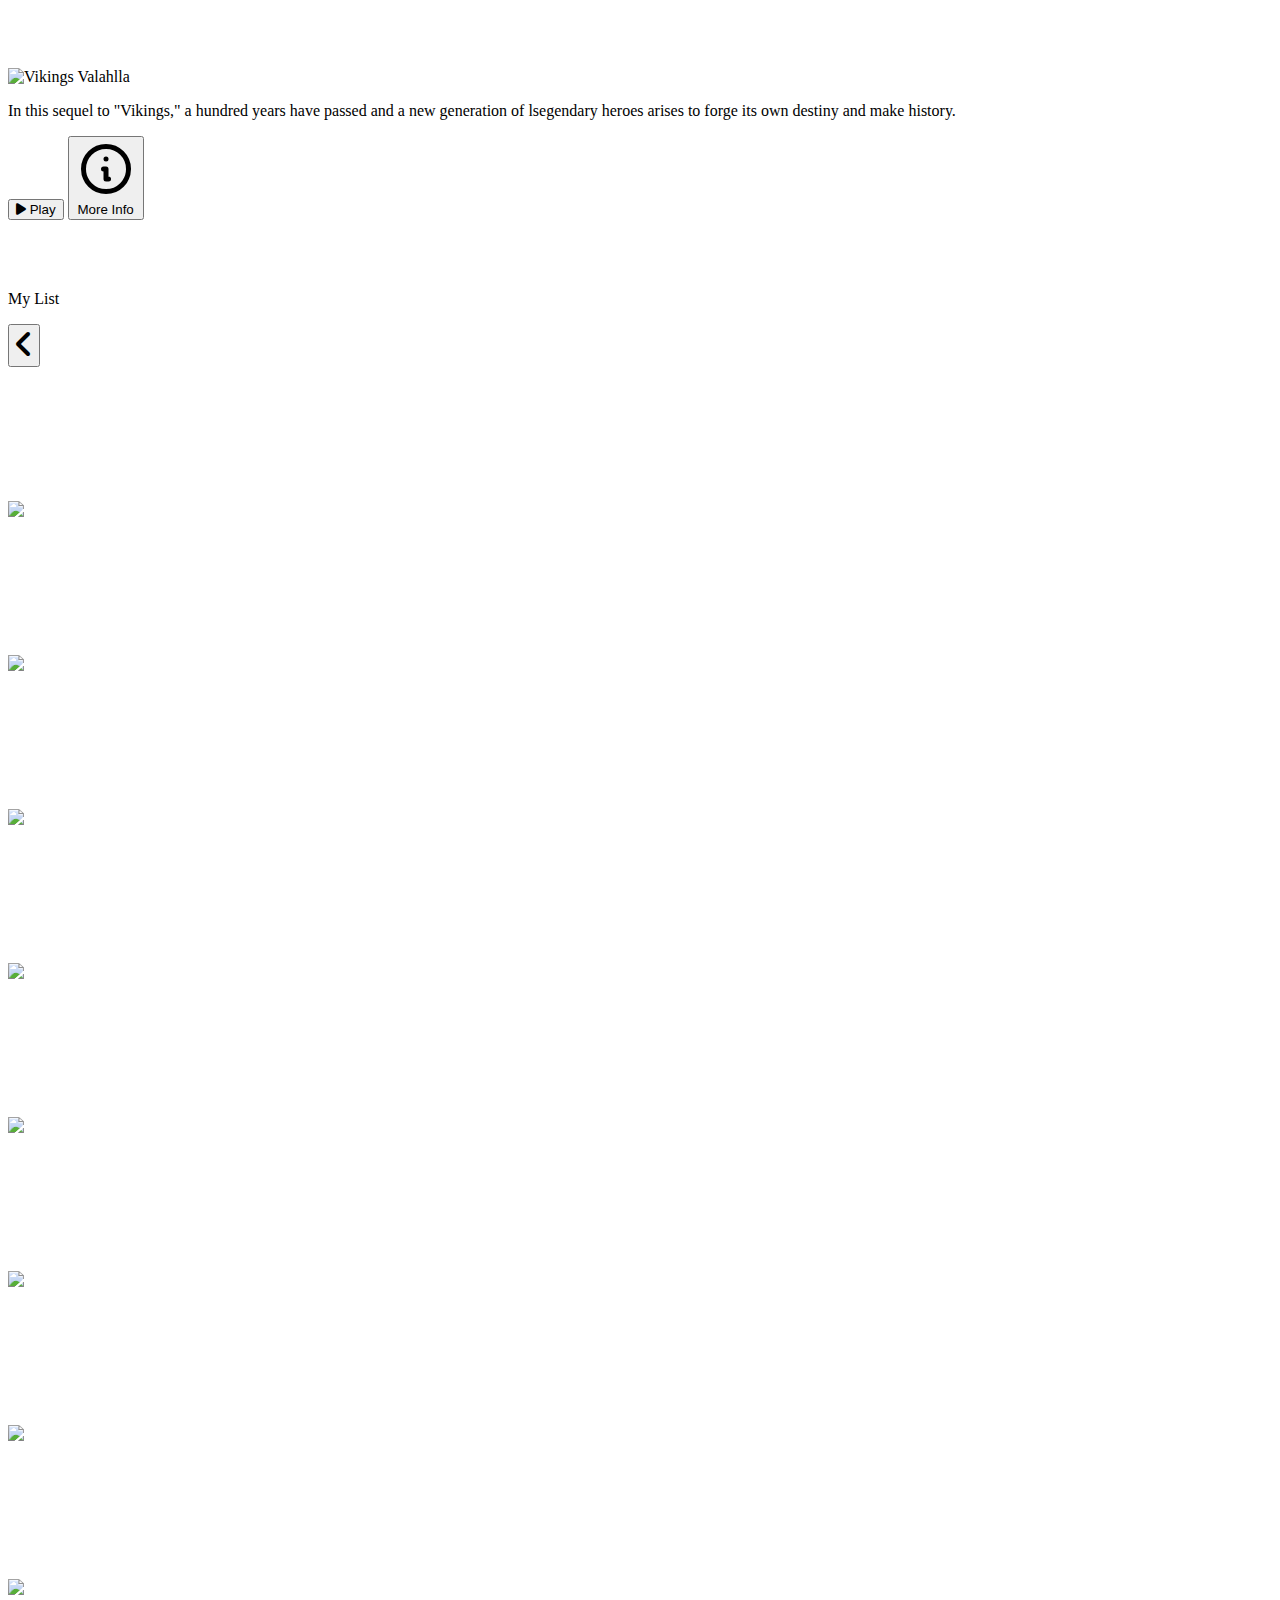
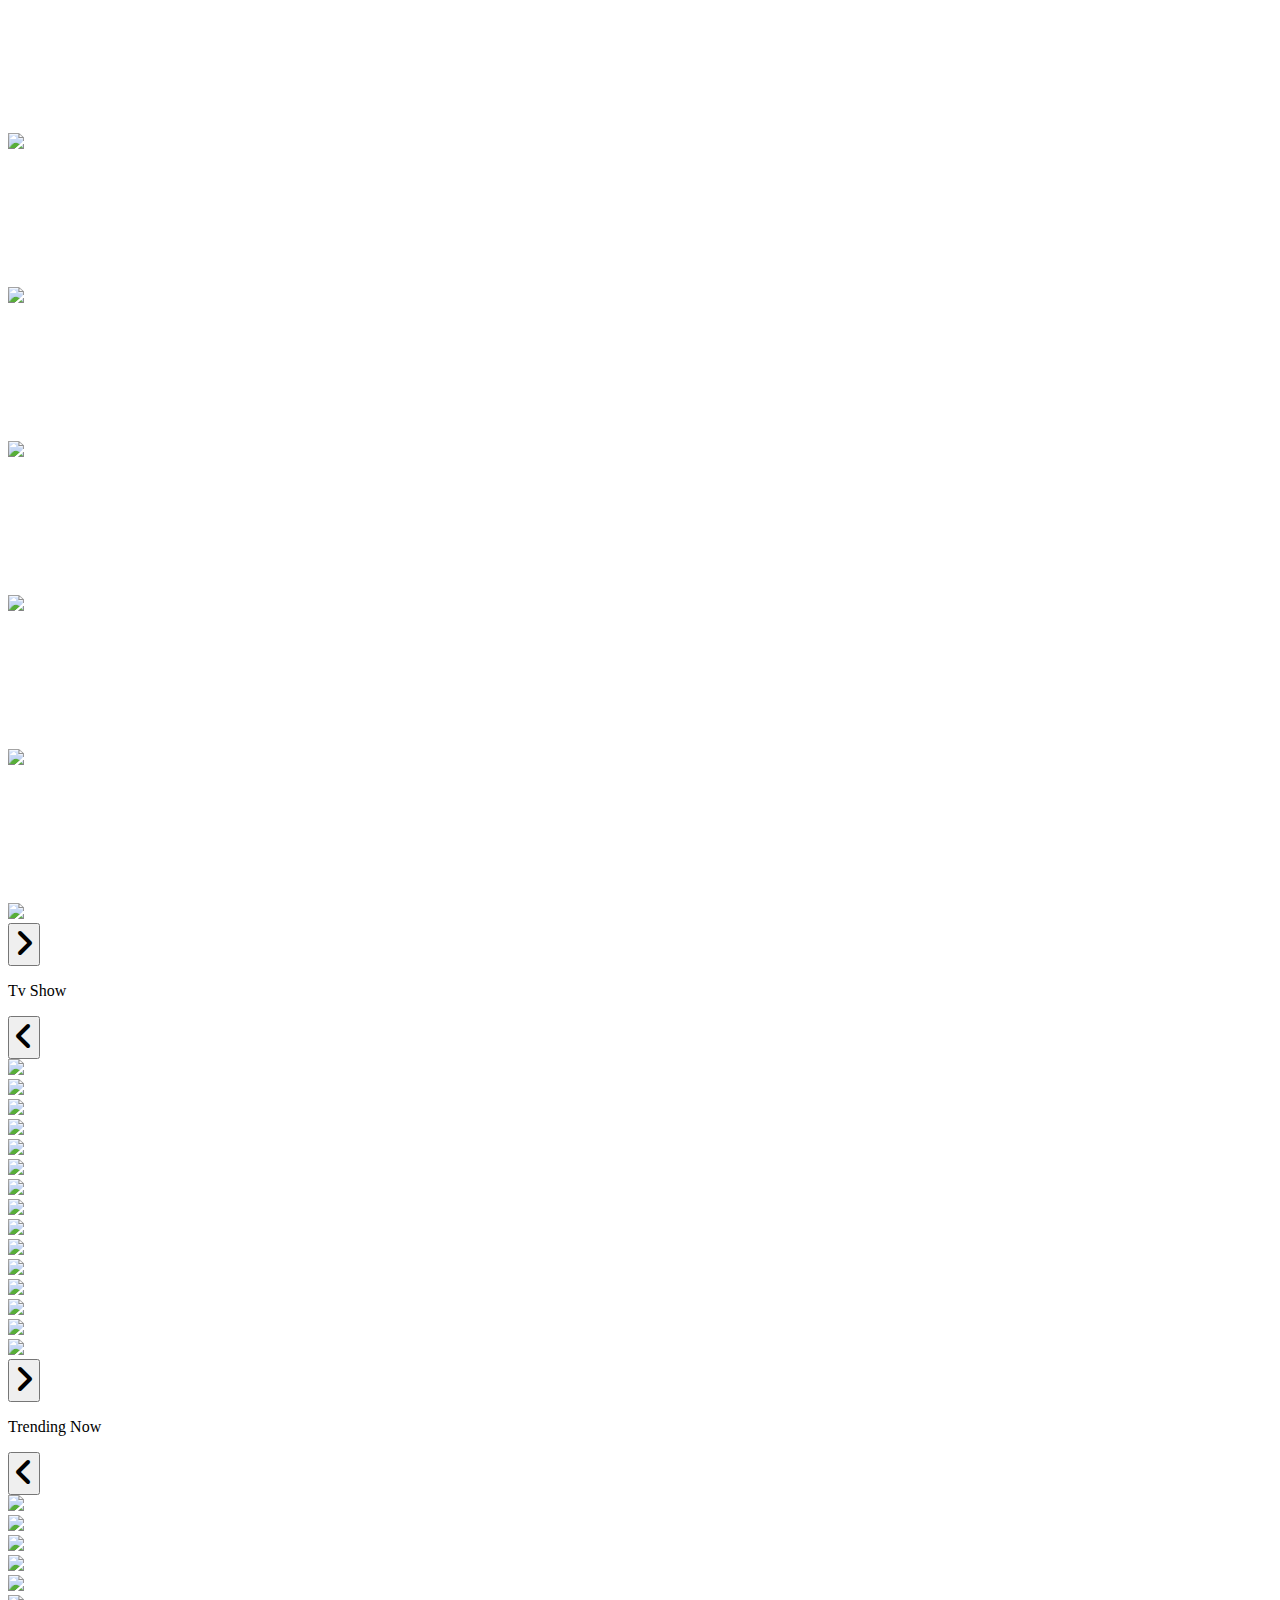
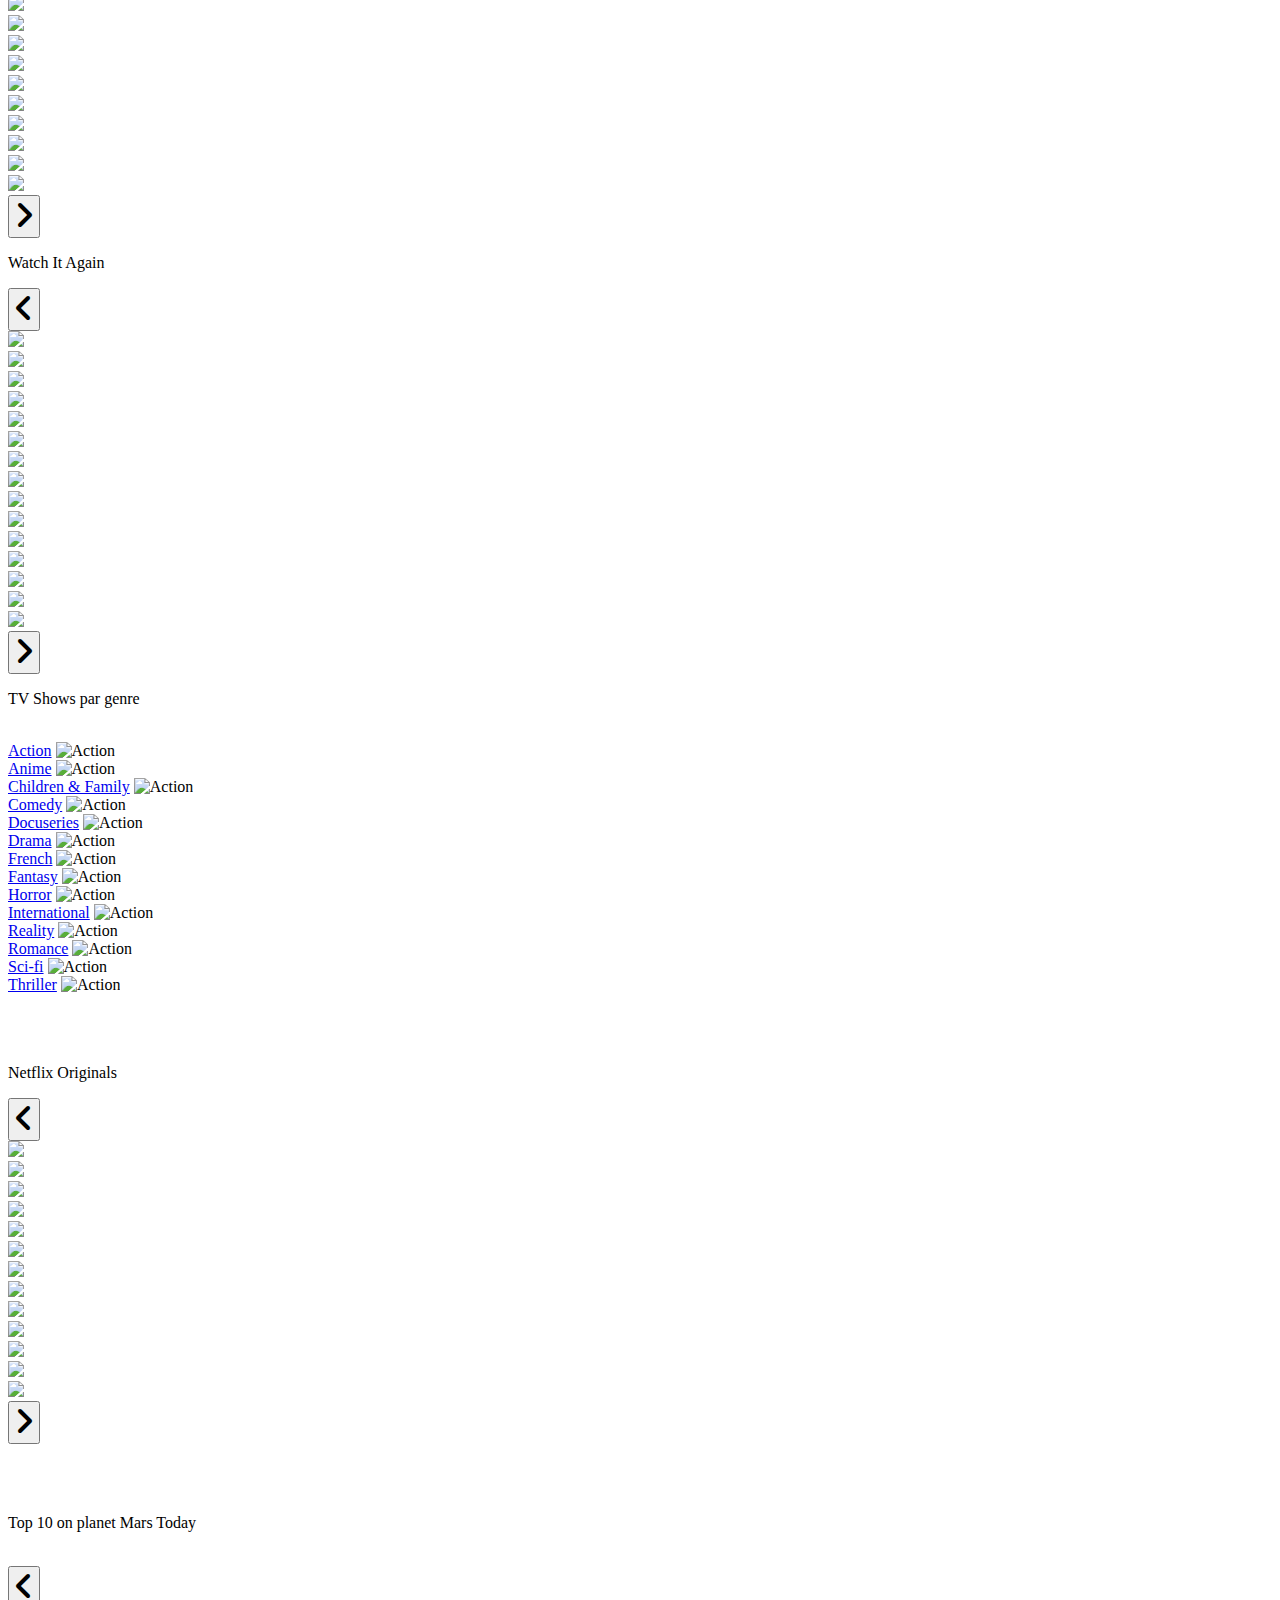
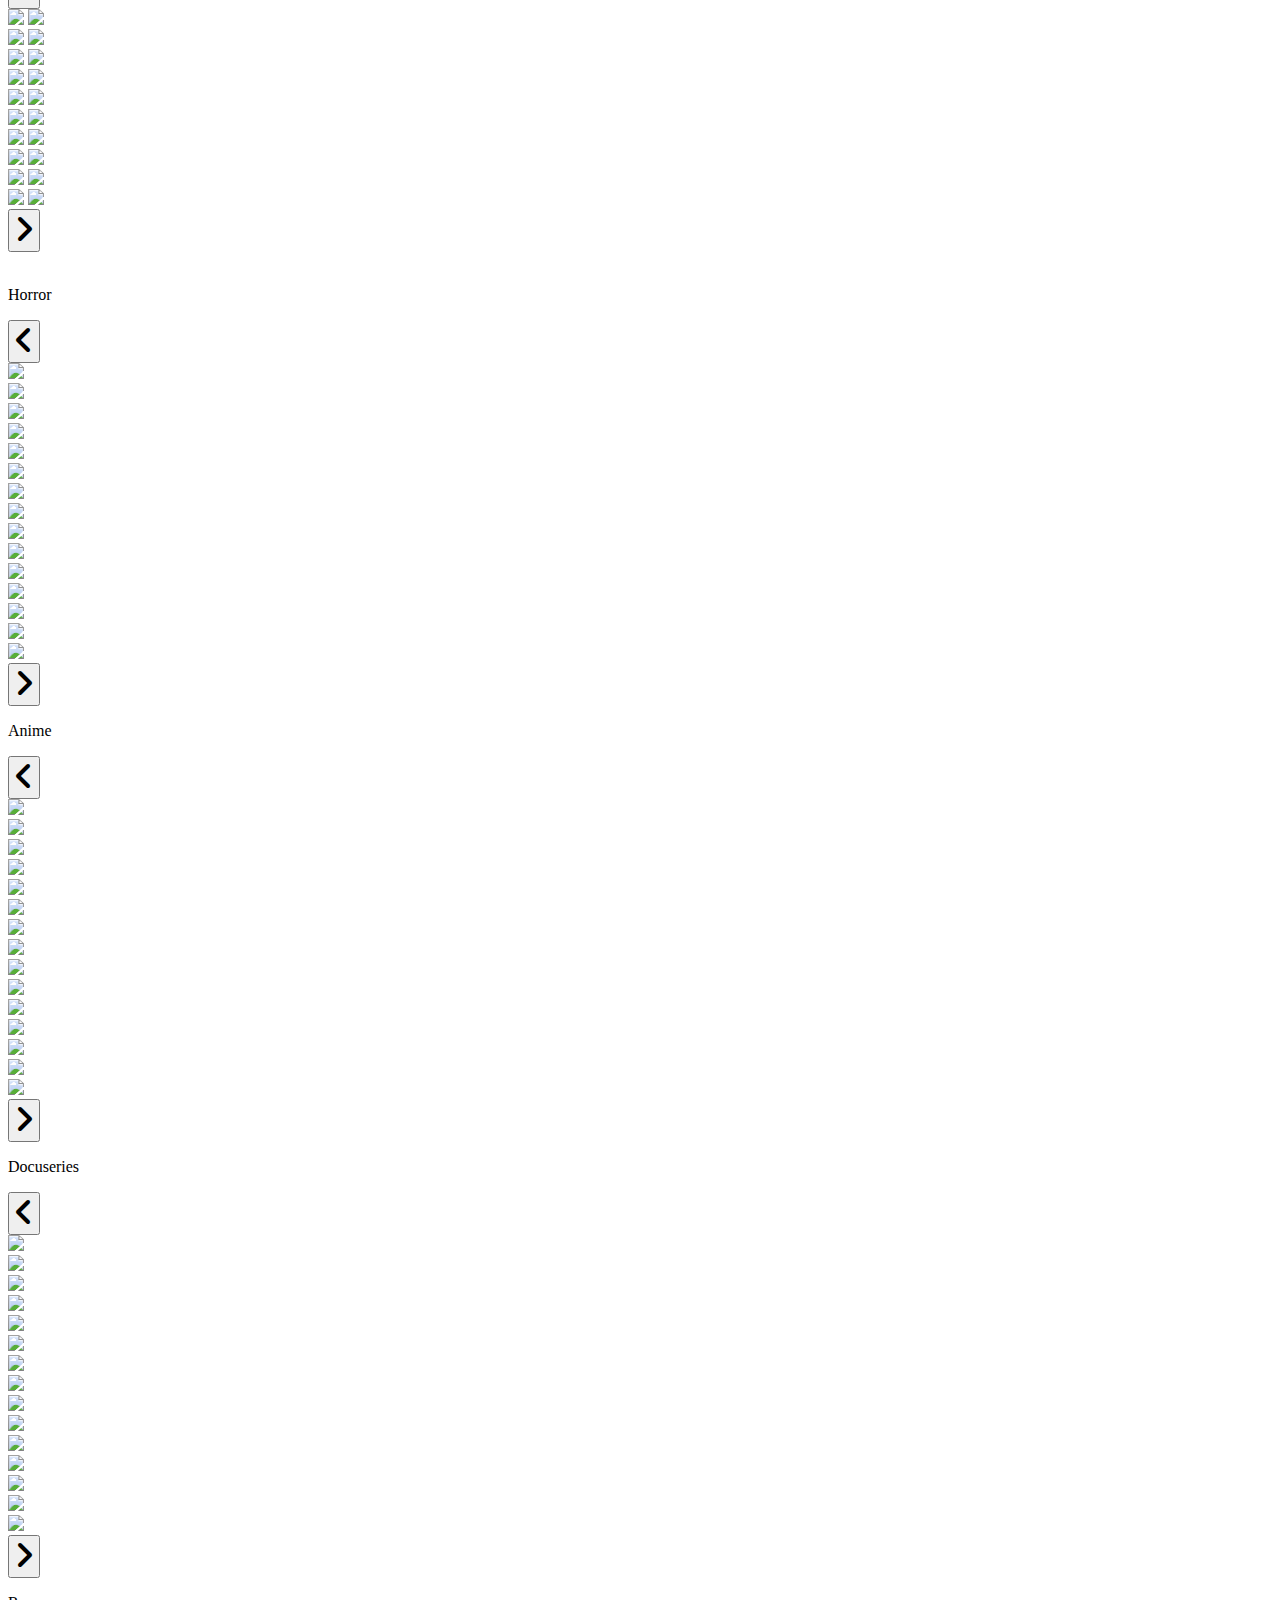
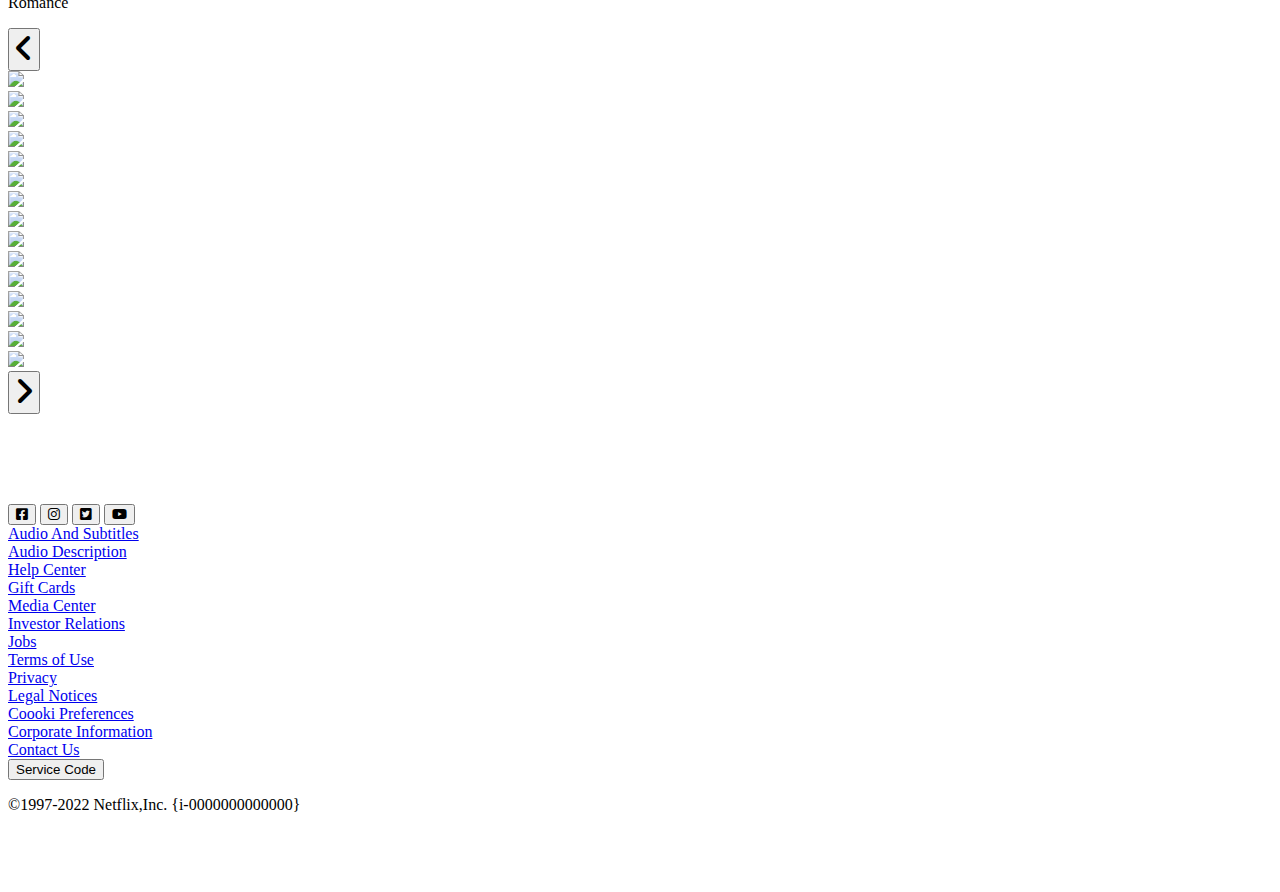
==== commit 201257af: "Update index.html" ====
--- a/index.html
+++ b/index.html
@@ -12,6 +12,7 @@
     <script src="https://cdn.tailwindcss.com"></script>
     <script src="https://ajax.googleapis.com/ajax/libs/jquery/3.5.1/jquery.min.js"></script>
     <link rel="stylesheet" href="./assets/css/styles.css">
+
     <link rel="stylesheet" href="https://cdnjs.cloudflare.com/ajax/libs/font-awesome/6.0.0/css/all.min.css" integrity="sha512-9usAa10IRO0HhonpyAIVpjrylPvoDwiPUiKdWk5t3PyolY1cOd4DSE0Ga+ri4AuTroPR5aQvXU9xC6qOPnzFeg==" crossorigin="anonymous" referrerpolicy="no-referrer"
     />
 
@@ -39,22 +40,154 @@
                 </nav>
 
                 <nav class="hidden xl:flex justify-center items-center space-x-8 ml-auto text-base font-semibold">
-                    <button><i class="fas fa-search text-xl cursor-pointer focus:outline-none"></i></button>
-                    <button><i class="fas fa-gift text-xl cursor-pointer focus:outline-none"></i></button>
-                    <button><i class="fas fa-bell text-xl cursor-pointer focus:outline-none"></i></button>
-
-                    <button class="flex items-center focus:outline-none">
-                            <img src="https://cdn.glitch.global/af80d5c9-1940-44f4-b657-43b4d1e813f7/avatar.jpg?v=1646815955058" alt="Avatar" class="w-8 h-8 rounded"/>
-                            <svg class="w-5 h-5 text-white ml-1" fill="currentColor" viewBox="0 0 20 20" xmlns="http://www.w3.org/2000/svg">
-                                <path fill-rule="evenodd" d="M5.293 7.293a1 1 0 011.414 0L10 10.586l3.293-3.293a1 1 0 111.414 1.414l-4 4a1 1 0 01-1.414 0l-4-4a1 1 0 010-1.414z" clip-rule="evenodd"></path>
-                            </svg>
-
-                        </button>
+                    <div class=" flex items-center justify-between ml-2 group research text-white">
+                        <div class="icon">
+                            <i class=" search fas fa-search text-xl cursor-pointer focus:outline-none"></i>
+                        </div>
+                        <div class="input">
+                            <input type="text"  placeholder="Search movies" id="search">
+                            <i class=" text-white search fa-solid fa-xmark text-xl cursor-pointer focus:outline-none"></i>
+                        </div>
+                    </div>
+
+                    <div class="flex items-center justify-between ml-2 group" onmouseover="HeaderSection('Inner')" onmouseout="HeaderSection('Inner')">
+                        <button><i class="fas fa-gift text-xl cursor-pointer focus:outline-none"></i></button>
+                        <div class="absolute w-[26rem] h-96 top-16 lg:right-26  md:right-24 border-t-2 border-white hover:cursor-pointer hidden transition-all" id="Inner">
+                            <h1 class="absolute lg:right-24 md:right-6 text-lg -translate-y-full mt-1"><i class="fa-solid fa-angle-down rotate-180"></i></h1>
+                            <div class="h-full ">
+                                <div>
+                                    <img src="./assets/img/Notification/death.jpg" class="w-169 object-cover rounded">
+                                </div>
+                                <div class="flex w-full p-4 h-32 border-b border-gray-500 bg-red/75 hover:bg-black">
+
+                                    <div class="ml-2 space-x-2 group">
+                                        <h1 class="text-md mb-1 text-gray-300 group-hover:text-white ">
+                                            <button><i class="fa-solid fa-book-skull text-yellow-400 text-xl cursor-pointer focus:outline-none"><a href="" class="pl-2 text-white text-xs">A pure classic for this month of April</a></i></button>
+                                        </h1>
+                                        <h3 class="text-gray-500 text-xl">The Bubble</h3>
+                                    </div>
+                                </div>
+                            </div>
+                        </div>
+                    </div>
+                    <div onmouseover="HeaderSection('NotiJeff')" onmouseout="HeaderSection('NotiJeff')">
+                        <button><i class="fas fa-bell text-xl cursor-pointer focus:outline-none"></i></button>
+
+                        <div class="absolute w-[26rem] h-96 top-16 lg:right-28 md:right-24 border-t-2 border-white hover:cursor-pointer hidden transition-all" id="NotiJeff">
+                            <h1 class="absolute lg:right-8 md:right-6 text-lg -translate-y-full mt-1"><i class="fa-solid fa-angle-down rotate-180"></i></h1>
+                            <div class="h-full overflow-y-scroll">
+
+                                <div class="flex w-full p-4 h-32 border-b border-gray-500 bg-black/75 hover:bg-black">
+                                    <img src="./assets/img/Notification/The-Bubble-Netflix-660x371.webp" class="w-169 object-cover rounded">
+                                    <div class="ml-2 space-x-2 group">
+                                        <h1 class="text-md mb-1 text-gray-300 group-hover:text-white ">
+                                            <button><i class="fas fa-bell text-yellow-400   text-xl cursor-pointer focus:outline-none"><a href="" class="pl-2 text-white text-xs">Reminder: New arrivals</a></i></button>
+                                        </h1>
+                                        <h3 class="text-gray-500 text-xl">The Bubble</h3>
+                                    </div>
+                                </div>
+                                <div class="flex w-full p-4 h-32 border-b border-gray-500 bg-black/75 hover:bg-black">
+                                    <img src="./assets/img/Notification/bd.jpg" class="w-169 object-cover rounded">
+                                    <div class="ml-2 space-x-2 group">
+                                        <h1 class="text-md mb-1 text-gray-300 group-hover:text-white ">
+                                            <button><i class="fas fa-bell text-yellow-400   text-xl cursor-pointer focus:outline-none"><a href="" class="pl-2 text-white text-xs">New arrivals</a></i></button>
+                                        </h1>
+                                        <h3 class="text-gray-500 text-xl">The Bridgerton chronicle</h3>
+                                    </div>
+                                </div>
+                                <div class="flex w-full p-4 h-32 border-b border-gray-500 bg-black/75 hover:bg-black">
+                                    <img src="./assets/img/Notification/guardian.jpg.crdownload" class="w-169 object-cover rounded">
+                                    <div class="ml-2 space-x-2 group">
+                                        <h1 class="text-md mb-1 text-gray-300 group-hover:text-white ">
+                                            <button><i class="fas fa-bell text-yellow-400   text-xl cursor-pointer focus:outline-none"><a href="" class="pl-2 text-white text-xs">Reminder: New arrivals</a></i></button>
+                                        </h1>
+                                        <h3 class="text-gray-500 text-xl">Guardians of the galaxy</h3>
+                                    </div>
+                                </div>
+                                <div class="flex w-full p-4 h-32 border-b border-gray-500 bg-black/75 hover:bg-black">
+                                    <img src="./assets/img/Notification/one-of-us-is-lying_1633790143.jpg" class="w-169 object-cover rounded">
+                                    <div class="ml-2 space-x-2 group">
+                                        <h1 class="text-md mb-1 text-gray-300 group-hover:text-white ">
+                                            <button><i class="fas fa-circle-plus text-red-400 text-xl cursor-pointer focus:outline-none"><a href="" class="pl-2 text-white text-xs">Add my list</a></i></button>
+                                        </h1>
+                                        <h3 class="text-gray-500 text-xl">One of us is lying </h3>
+                                    </div>
+                                </div>
+                                <div class="flex w-full p-4 h-32 border-b border-gray-500 bg-black/75 hover:bg-black">
+                                    <img src="./assets/img/Notification/vikings-valhalla-title.jpeg" class="w-169 object-cover rounded">
+                                    <div class="ml-2 space-x-2 group">
+                                        <h1 class="text-md mb-1 text-gray-300 group-hover:text-white ">
+                                            <button><i class="fas fa-bell text-yellow-400   text-xl cursor-pointer focus:outline-none"><a href="" class="pl-2 text-white text-xs">Reminder: New arrivals</a></i></button>
+                                        </h1>
+                                        <h3 class="text-gray-500 text-xl">Vikigs: Valahlla</h3>
+                                    </div>
+                                </div>
+                                <div class="flex w-full p-4 h-32 border-b border-gray-500 bg-black/75 hover:bg-black">
+                                    <img src="./assets/img/Notification/will-sonic-hedgehog-be-netflix.jpg" class="w-169 object-cover rounded">
+                                    <div class="ml-2 space-x-2 group">
+                                        <h1 class="text-md mb-1 text-gray-300 group-hover:text-white ">
+                                            <button><i class="fas fa-bell text-yellow-400   text-xs cursor-pointer focus:outline-none"><a href="" class="pl-2 text-white text-xs">Coming soon to Netflix</a></i></button>
+                                        </h1>
+                                        <h3 class="text-gray-500 text-xl">SONIC</h3>
+                                    </div>
+                                </div>
+
+
+                            </div>
+                        </div>
+
+                    </div>
+
+                    <div class="flex items-center justify-between ml-2 group" onmouseover="HeaderSection('option')" onmouseout="HeaderSection('option')">
+
+                        <img src="https://cdn.glitch.global/af80d5c9-1940-44f4-b657-43b4d1e813f7/avatar.jpg?v=1646815955058" alt="Avatar" class="w-10 rounded group-hover:cursor-pointer">
+                        <button class="focus:outline-none"><i class="fa-solid fa-angle-down ml-2 group-hover:rotate-180 transition-all"></i></button>
+
+                        <!-- Profile Block -->
+                        <div class="absolute right-0 hidden top-16 mt-3 bg-black opacity-75 w-48 border border-gray-800 right-10 transition-all" id="option">
+                            <h1 class="absolute right-10 text-lg -translate-y-full mt-1"><i class="fa-solid fa-angle-down rotate-180"></i></h1>
+                            <div class="p-3 border-b border-gray-500 flex-col">
+                                <div class="flex mb-3 items-center ">
+                                    <img src="https://ih1.redbubble.net/image.618405117.2432/flat,1000x1000,075,f.u2.jpg" alt="Avatar Image" class="w-10 rounded">
+                                    <a href="#" class="text-sm ml-2 hover:text-red-600 focus:outline-none">Jeff</a>
+                                </div>
+                                <div class="flex mb-3 items-center group">
+                                    <img src="https://upload.wikimedia.org/wikipedia/commons/0/0b/Netflix-avatar.png" alt="Avatar Image" class="w-10 rounded">
+                                    <a href="#" class="text-sm ml-2 hover:text-red-600 focus:outline-none">Flaj</a>
+                                </div>
+                                <div class="flex mb-3 items-center group">
+                                    <img src="https://pbs.twimg.com/profile_images/1165907170178695168/JLkRF8ZY_400x400.png" alt="Avatar Image" class="w-10 rounded">
+                                    <a href="#" class="text-sm ml-2 hover:text-red-600 focus:outline-none">Koukouda</a>
+                                </div>
+                                <div class="flex mb-3 items-center group">
+                                    <img src="https://www.coherentcinema.com/wp-content/uploads/2020/04/money-heist-s4.jpg" alt="Avatar Image" class="w-10 rounded">
+                                    <a href="#" class="text-sm ml-2 hover:text-red-600 focus:outline-none">Chico</a>
+                                </div>
+
+                                <div>
+                                    <a href="#" class="text-sm ml-3 hover:text-red-600 focus:outline-none"><span class="text-lg mr-3"> <i class="text-xl fa-solid fa-pencil "></i></span> Manage profiles</a>
+                                </div>
+                                <div>
+                                    <a href="#" class="text-sm ml-3 hover:text-red-600 focus:outline-none"><span class="text-lg mr-3"><i class="text-xl fa-solid fa-up-right-from-square"></i> </span> Exit Home</a>
+                                </div>
+                            </div>
+                            <div class="p-3 border-b border-gray-500 flex justify-center flex-col">
+                                <a href="#" class="hover:text-red-600 ml-3 mb-2 text-sm focus:outline-none"><span class="text-lg mr-3"><i class="fa-solid fa-user"></i></span> Account</a>
+                                <a href="#" class="hover:text-red-600 ml-3 text-sm focus:outline-none"><span class="text-lg mr-3"><i class="fa-solid fa-circle-info"></i></span>Helper Center</a>
+                            </div>
+                            <div class="p-3">
+                                <a href="#" class="hover:text-red-600 pl-6 text-sm focus:outline-none">Sign out of Netflix</a>
+                            </div>
+                        </div>
+
+                    </div>
 
                 </nav>
             </div>
 
         </section>
+
+
 
 
 
@@ -1316,11 +1449,22 @@
 
     <!------------------------------------------------JS link------------------------------------------------>
     <script src="./assets/js/main.js"></script>
+    <script>
+        const search = document.querySelector('.search');
+        const clear = document.querySelector('.clear');
+
+        search.onclick = function() {
+            document.querySelector('.research').classList.toggle('active');
+        }
+        clear.onclick = function() {
+            document.getElementById('.clear').value = '';
+        }
+    </script>
     <!------------------------------------------------JS link------------------------------------------------>
 
 
 
-    < /body>
-
-        < /html>
-            < /html>
+</body>
+
+
+</html>
